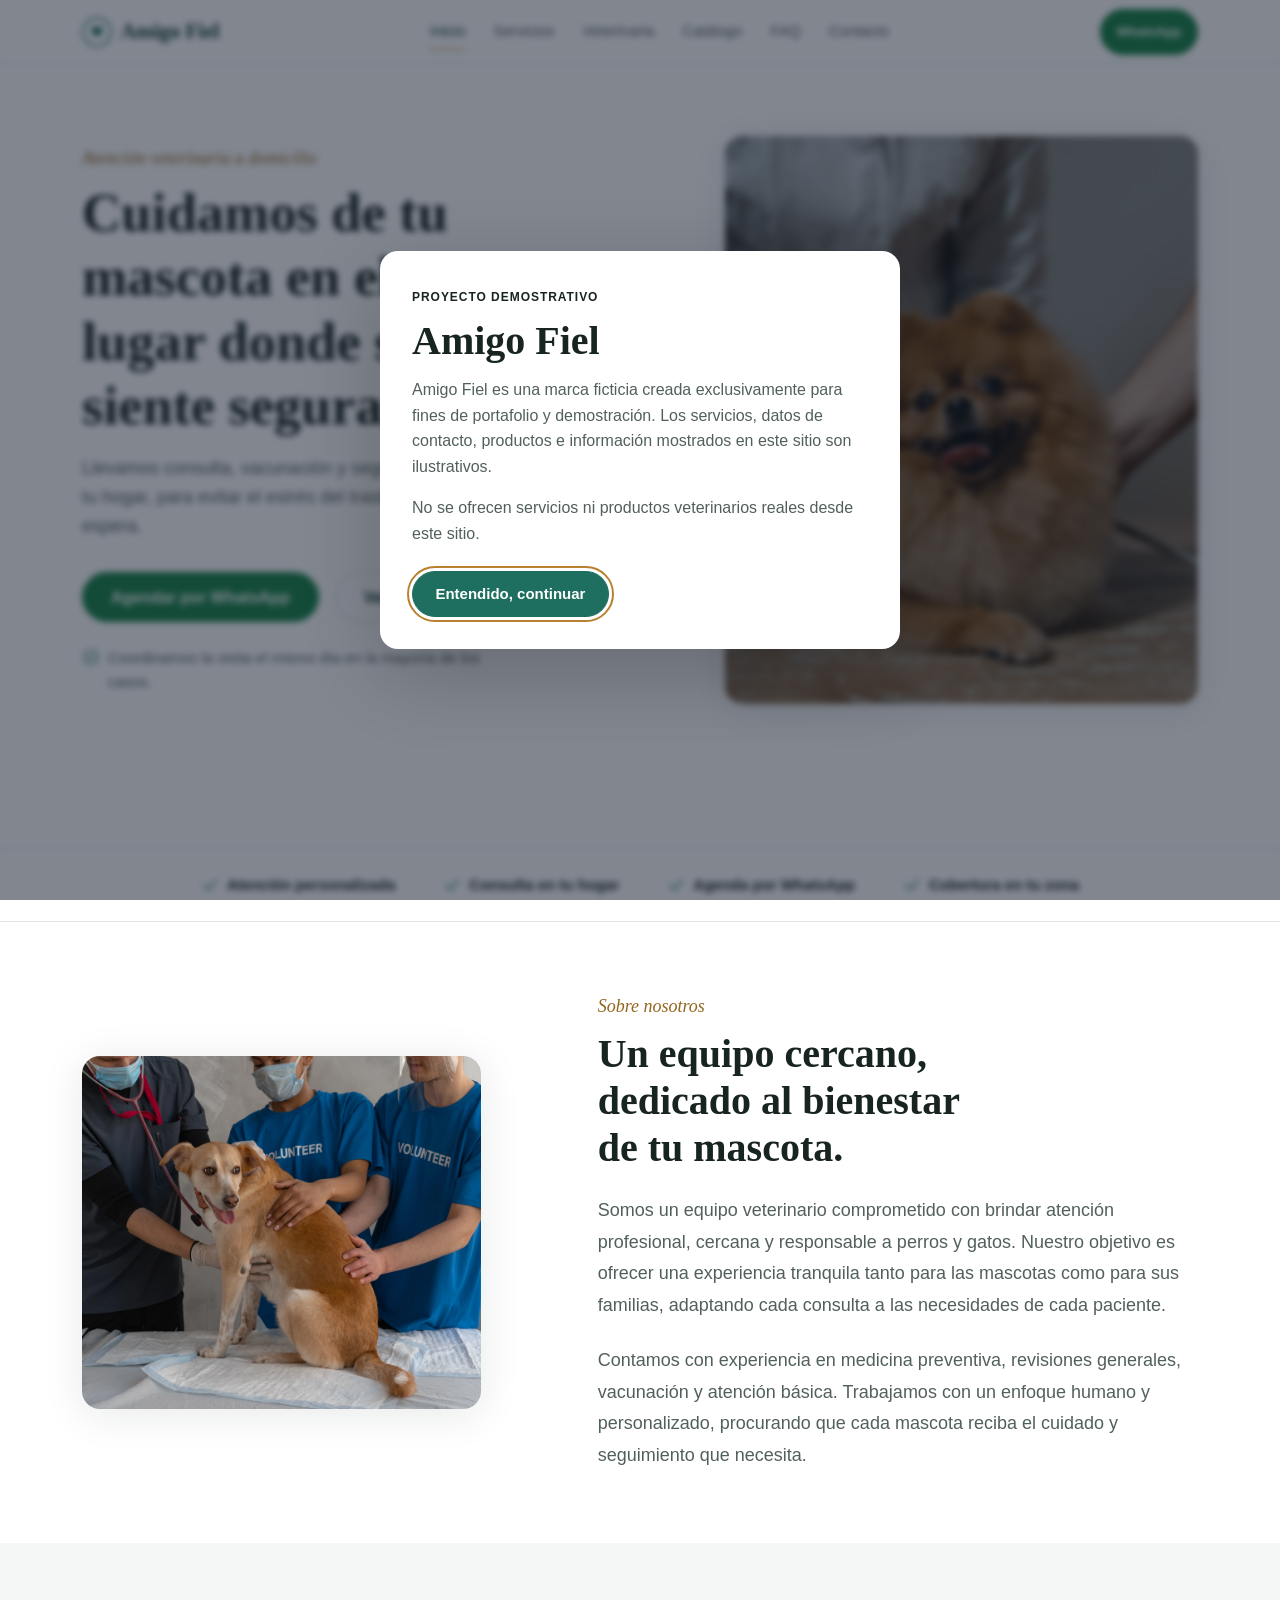
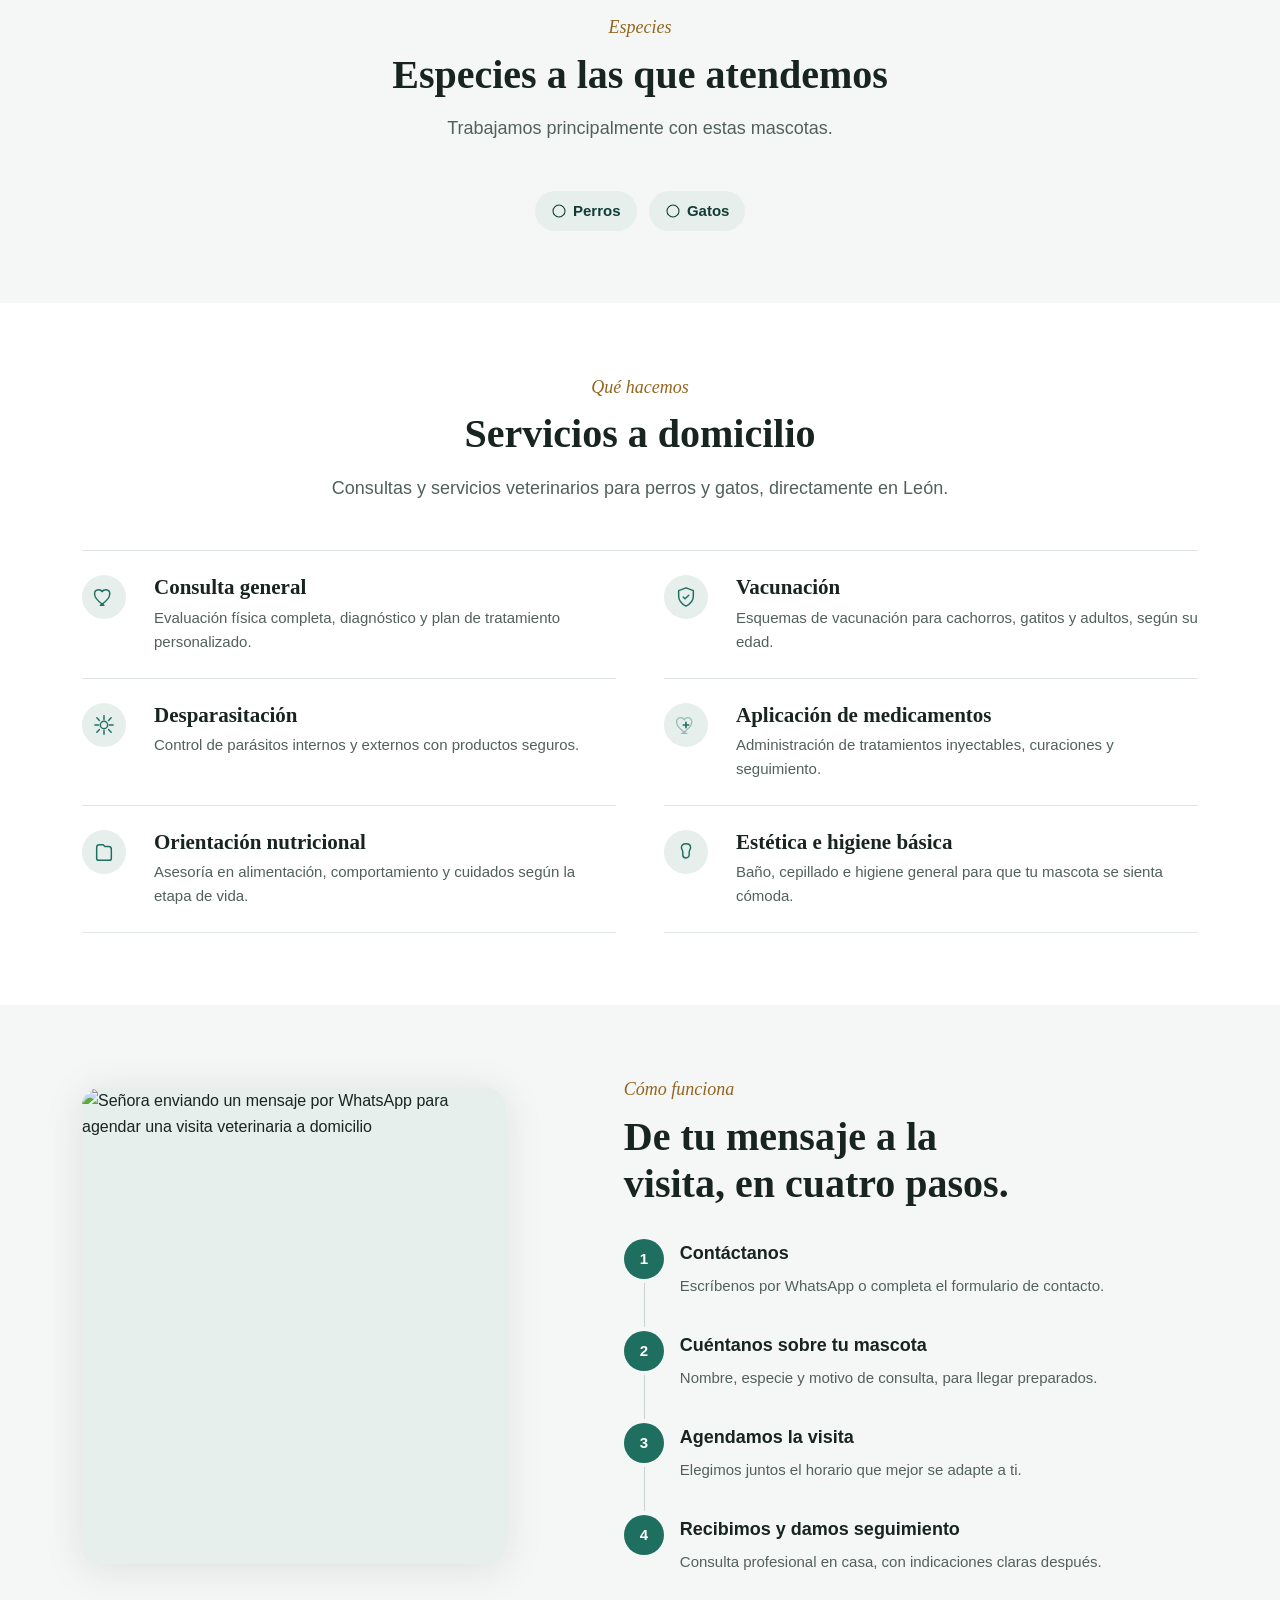
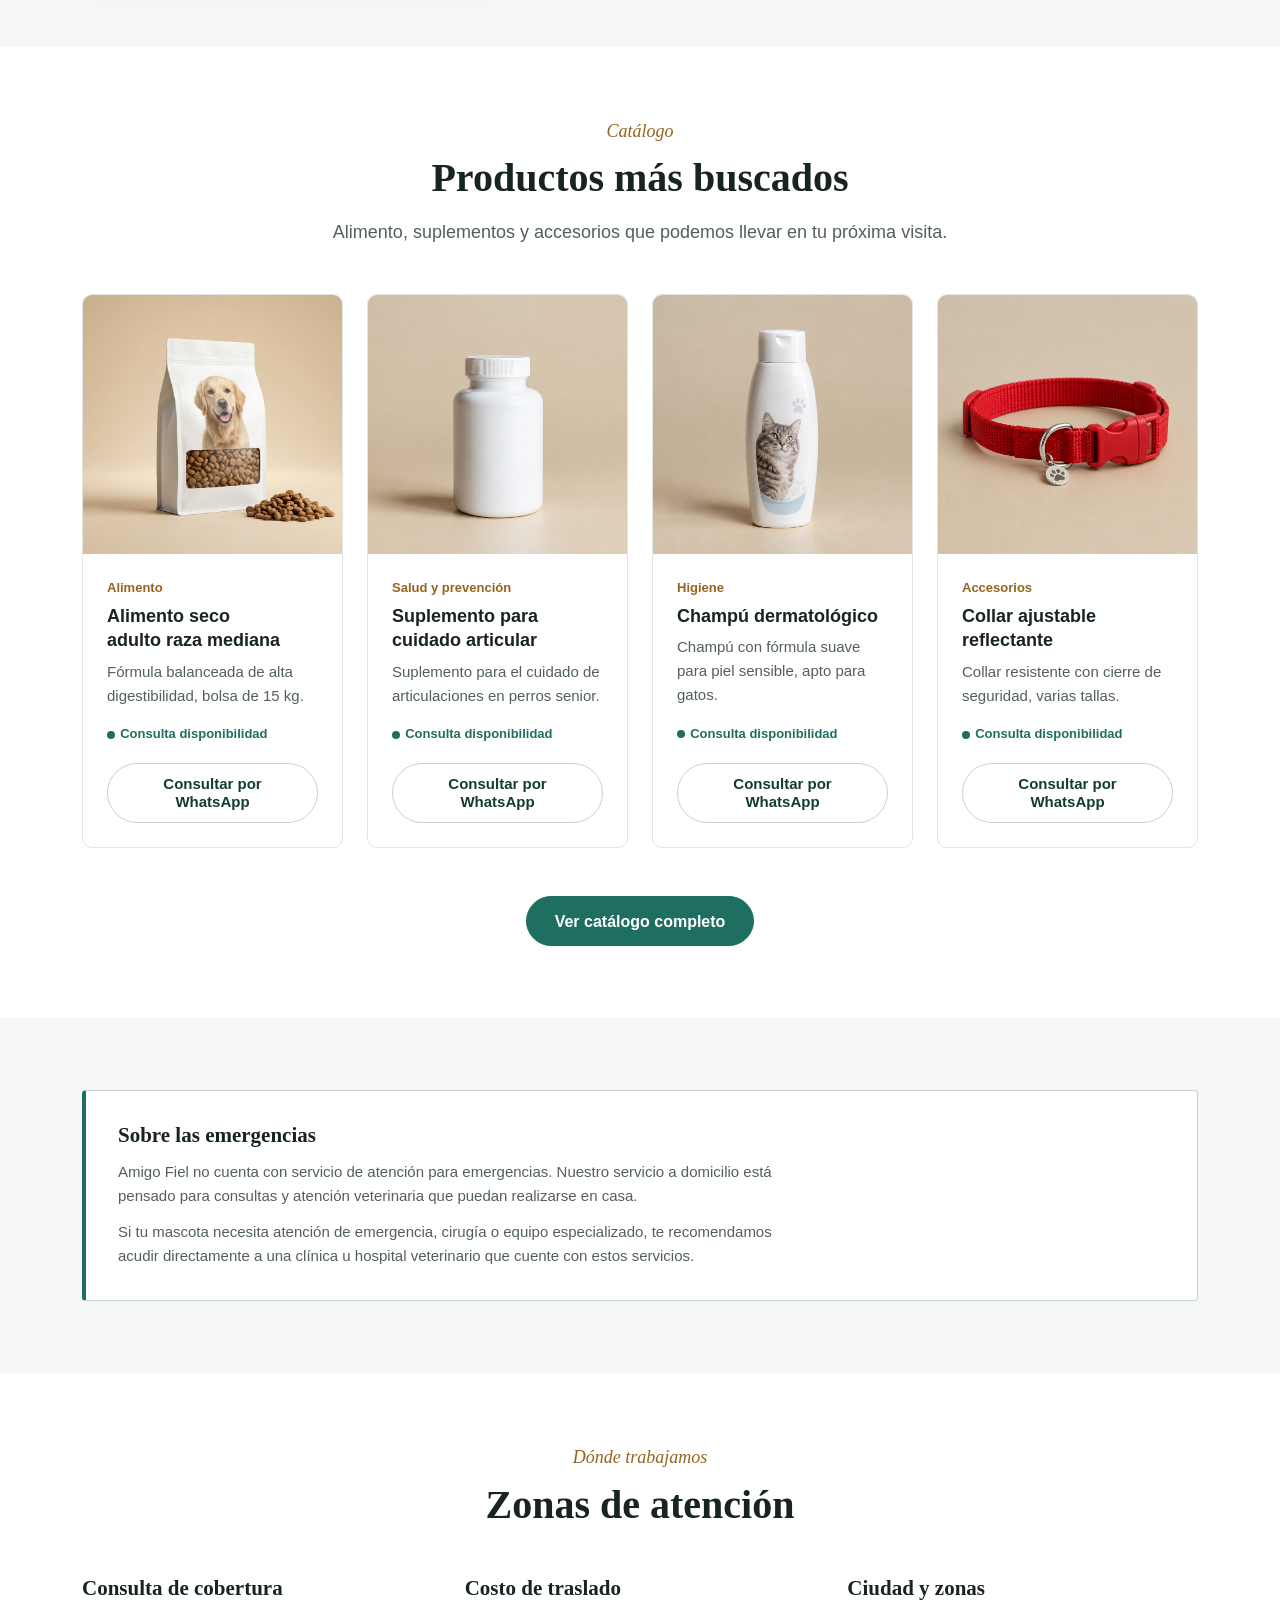
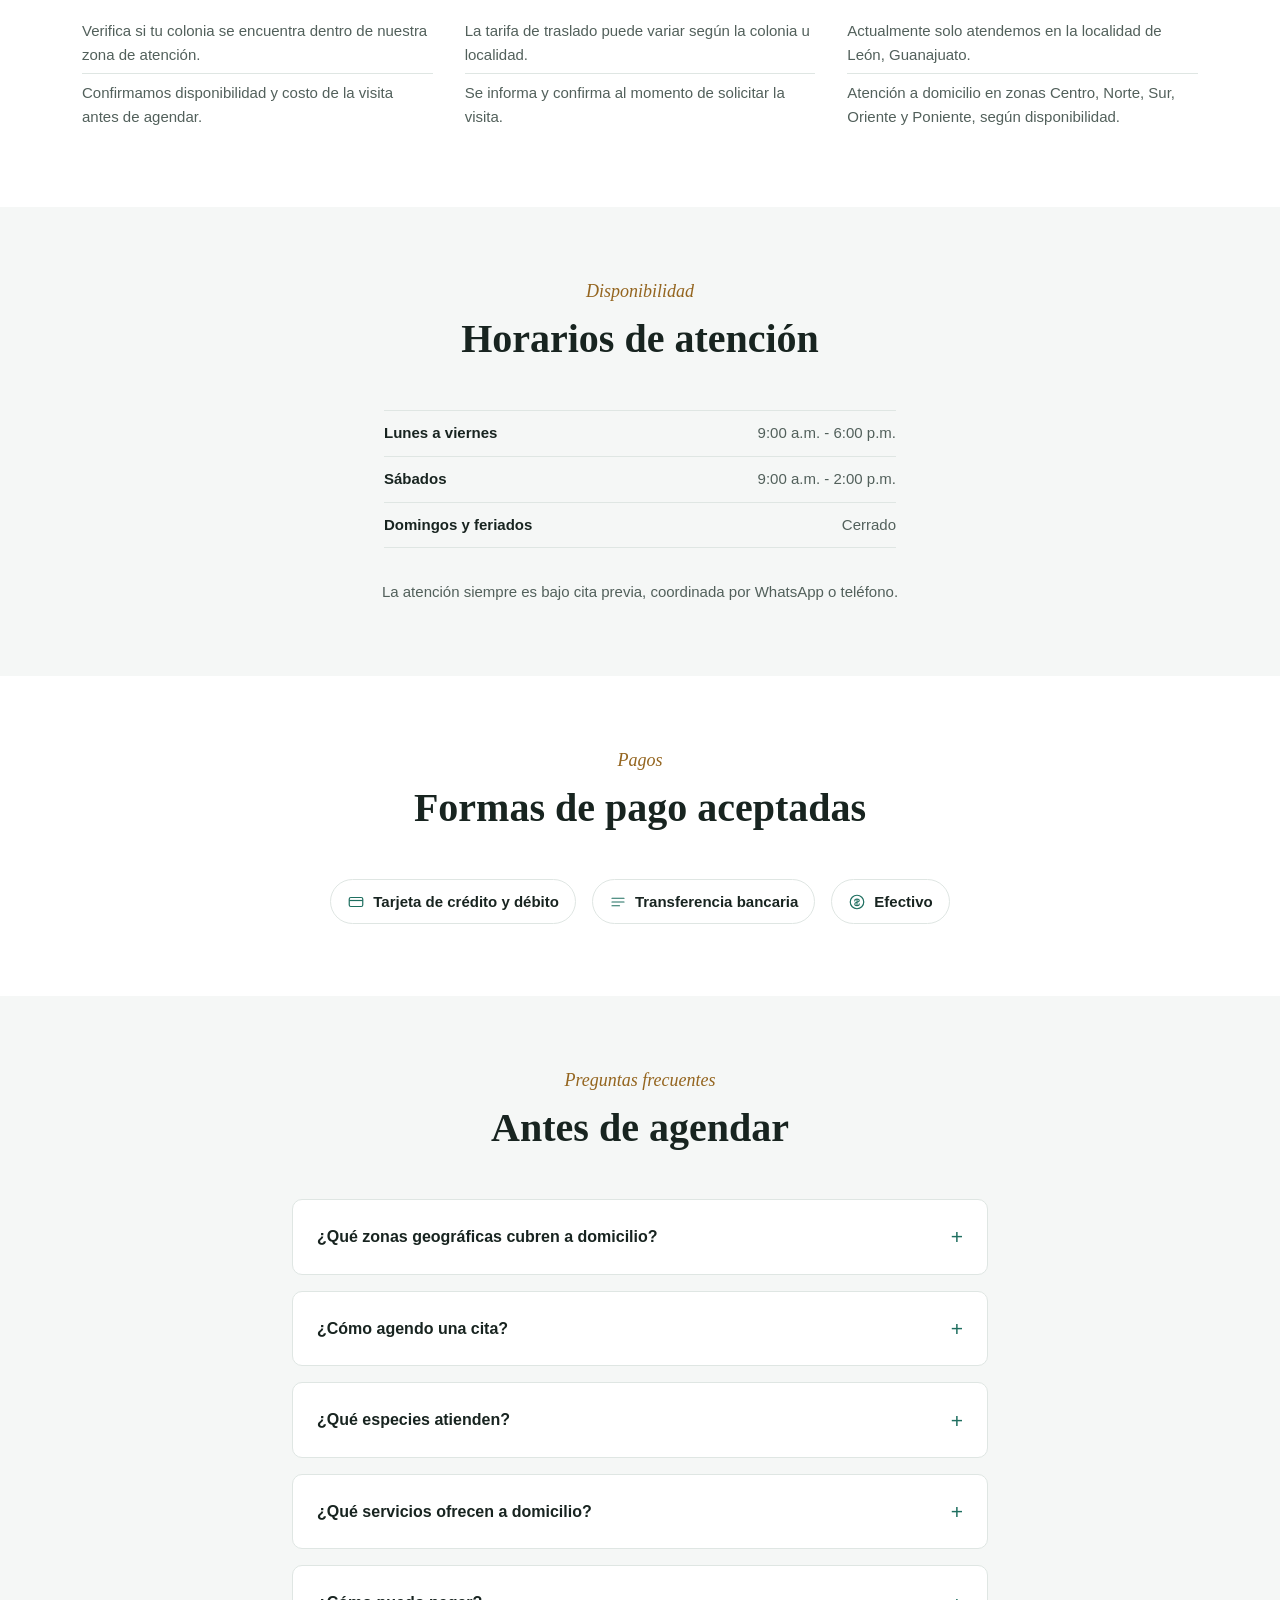
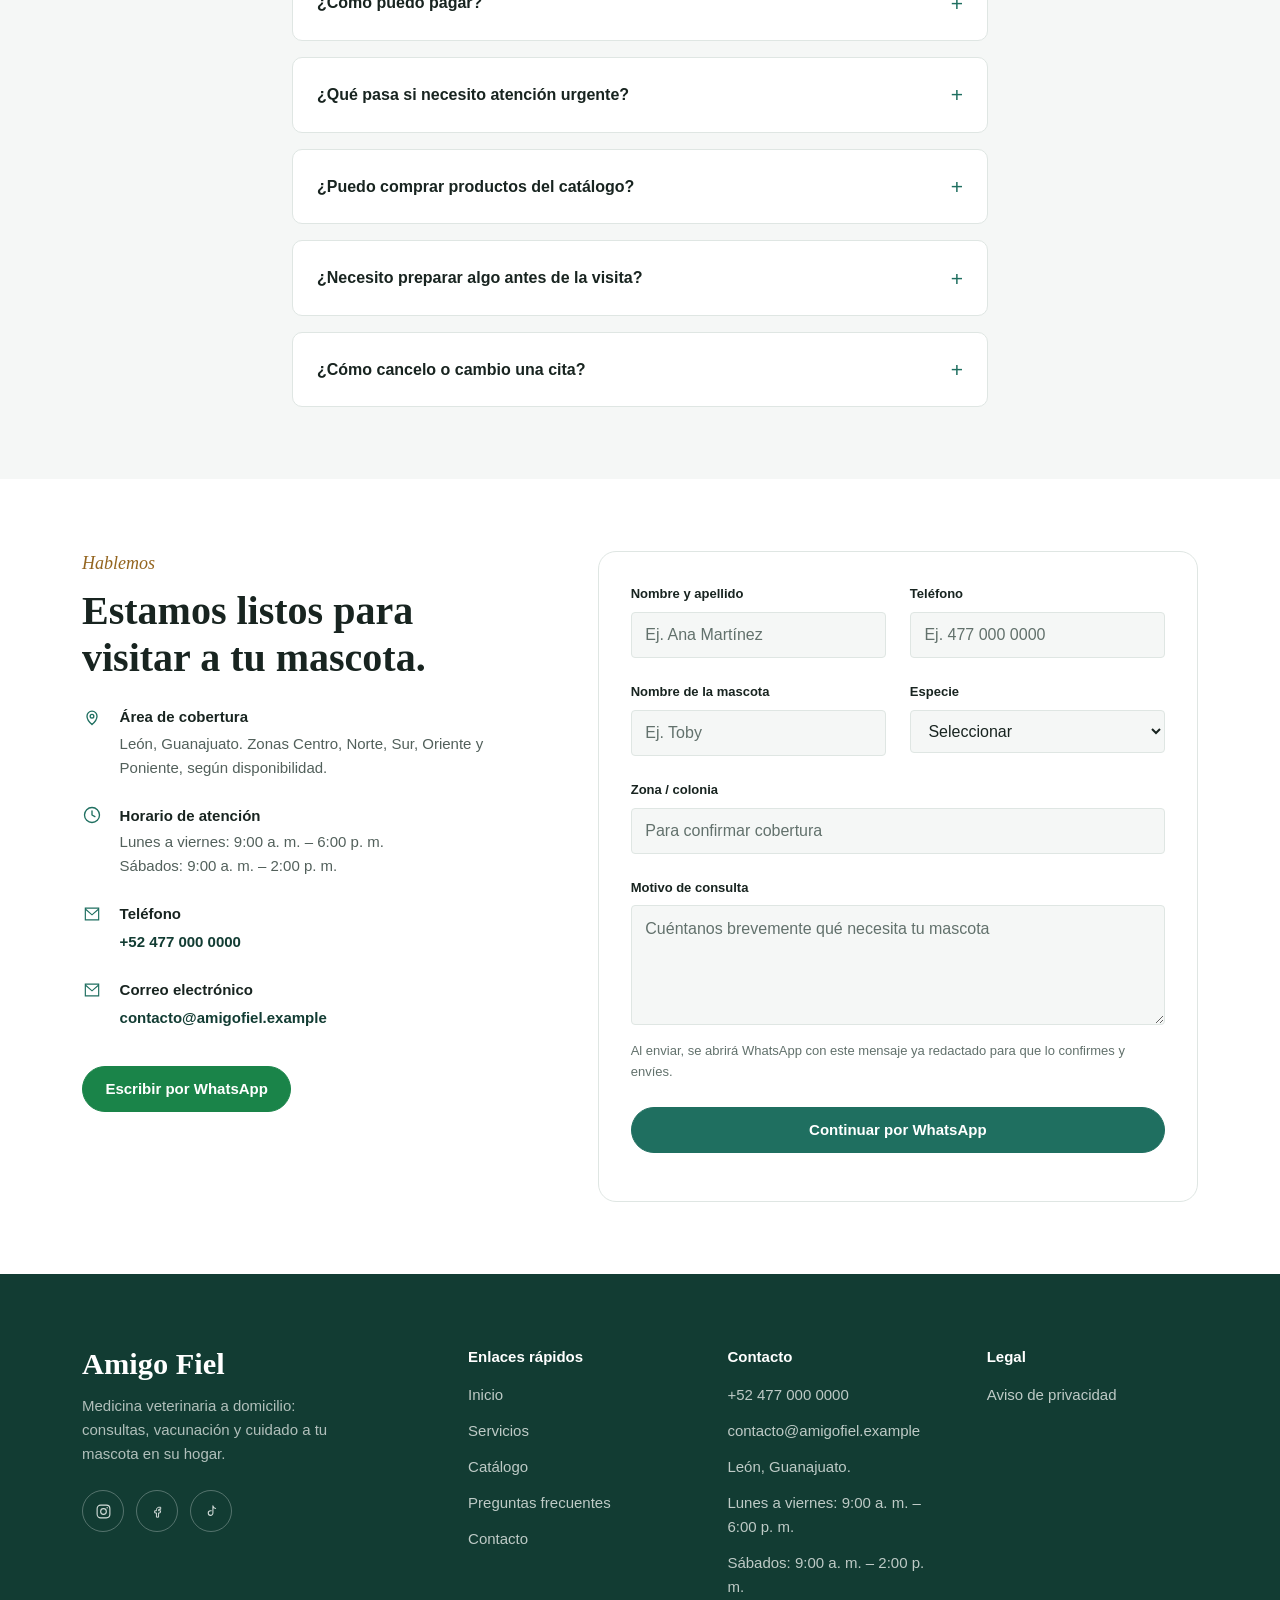
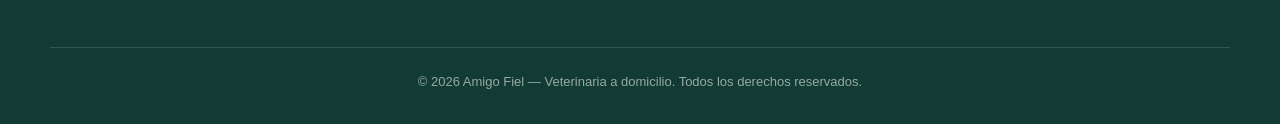
==== index.html @ 84fd010c "Add files via upload" ====
<!doctype html>
<html lang="es-MX">
  <head>
    <meta charset="UTF-8" />
    <meta name="viewport" content="width=device-width, initial-scale=1.0" />
    <title>Amigo Fiel | Veterinaria a domicilio</title>
    <meta
      name="description"
      content="Atención veterinaria profesional a domicilio: consultas, vacunación, desparasitación y productos para tu mascota, sin salir de casa. Agenda por WhatsApp."
    />

    <meta property="og:type" content="website" />
    <meta property="og:site_name" content="Amigo Fiel" />
    <meta property="og:title" content="Amigo Fiel | Veterinaria a domicilio" />
    <meta
      property="og:description"
      content="Atención veterinaria profesional a domicilio: consultas, vacunación, desparasitación y productos para tu mascota."
    />
    <meta property="og:locale" content="es_MX" />

    <link rel="icon" href="Logo.svg" type="image/svg+xml" />
    <link rel="stylesheet" href="styles.css" />
  </head>

  <body>
    <dialog
      class="demo-notice"
      id="demo-notice"
      aria-labelledby="demo-notice-title"
    >
      <div class="demo-notice-content">
        <span class="demo-notice-label">Proyecto demostrativo</span>

        <h2 id="demo-notice-title">Amigo Fiel</h2>

        <p>
          Amigo Fiel es una marca ficticia creada exclusivamente para fines de
          portafolio y demostración. Los servicios, datos de contacto, productos
          e información mostrados en este sitio son ilustrativos.
        </p>

        <p>
          No se ofrecen servicios ni productos veterinarios reales desde este
          sitio.
        </p>

        <button type="button" class="btn btn-primary" id="demo-notice-close">
          Entendido, continuar
        </button>
      </div>
    </dialog>

    <a class="skip-link" href="#main">Saltar al contenido</a>

    <header class="navbar" data-component="site-header">
      <div class="container nav-container">
        <a href="index.html" class="brand" aria-label="Amigo Fiel — Inicio">
          <svg
            class="brand-mark"
            viewBox="0 0 32 32"
            fill="none"
            aria-hidden="true"
          >
            <circle
              cx="16"
              cy="16"
              r="15"
              stroke="currentColor"
              stroke-width="1.6"
            />
            <path
              d="M16 21c-3.2-1.6-5.8-4.1-5.8-7.3 0-1.9 1.4-3.3 3.1-3.3.9 0 1.8.4 2.7 1.3.9-.9 1.8-1.3 2.7-1.3 1.7 0 3.1 1.4 3.1 3.3 0 3.2-2.6 5.7-5.8 7.3Z"
              fill="currentColor"
            />
          </svg>
          <span>Amigo Fiel</span>
        </a>

        <nav class="nav-links" aria-label="Navegación principal">
          <a href="index.html" aria-current="page">Inicio</a>
          <a href="#servicios">Servicios</a>
          <a href="#veterinaria">Veterinaria</a>
          <a href="productos.html">Catálogo</a>
          <a href="#faq">FAQ</a>
          <a href="#contacto">Contacto</a>
        </nav>

        <div class="nav-actions">
          <a
            href="https://wa.me/524770000000"
            class="btn btn-whatsapp"
            target="_blank"
            rel="noopener noreferrer"
            data-whatsapp
            data-wa-text="Hola, quisiera más información sobre la atención veterinaria a domicilio."
          >
            WhatsApp
          </a>

          <details class="mobile-menu">
            <summary
              class="mobile-menu-toggle"
              aria-label="Abrir menú de navegación"
              aria-controls="mobile-navigation"
            >
              <svg
                class="icon-open"
                viewBox="0 0 24 24"
                fill="none"
                aria-hidden="true"
              >
                <path
                  d="M4 6h16M4 12h16M4 18h16"
                  stroke="currentColor"
                  stroke-width="1.8"
                  stroke-linecap="round"
                />
              </svg>
              <svg
                class="icon-close"
                viewBox="0 0 24 24"
                fill="none"
                aria-hidden="true"
              >
                <path
                  d="M6 6l12 12M18 6L6 18"
                  stroke="currentColor"
                  stroke-width="1.8"
                  stroke-linecap="round"
                />
              </svg>
            </summary>

            <nav
              class="mobile-menu-panel"
              id="mobile-navigation"
              aria-label="Navegación móvil"
            >
              <a href="index.html" aria-current="page">Inicio</a>
              <a href="#servicios">Servicios</a>
              <a href="#veterinaria">Veterinaria</a>
              <a href="productos.html">Catálogo</a>
              <a href="#faq">FAQ</a>
              <a href="#contacto">Contacto</a>
              <a href="tel:+524770000000">Llamar</a>
            </nav>
          </details>
        </div>
      </div>
    </header>

    <main id="main">
      <section
        id="inicio"
        class="hero hero-section"
        data-section="hero"
        aria-labelledby="hero-title"
      >
        <div class="container hero-container">
          <div class="hero-copy">
            <span class="eyebrow">Atención veterinaria a domicilio</span>
            <h1 id="hero-title">
              Cuidamos de tu mascota en el lugar donde se siente segura.
            </h1>
            <p class="lede">
              Llevamos consulta, vacunación y seguimiento profesional a tu
              hogar, para evitar el estrés del traslado y la sala de espera.
            </p>

            <div class="hero-actions">
              <a
                href="https://wa.me/524770000000?text=Hola%2C%20quisiera%20agendar%20una%20visita%20veterinaria%20a%20domicilio."
                class="btn btn-whatsapp large"
                target="_blank"
                rel="noopener noreferrer"
                data-whatsapp
                data-wa-text="Hola, quisiera agendar una visita veterinaria a domicilio."
              >
                Agendar por WhatsApp
              </a>
              <a href="#servicios" class="btn btn-outline large">
                Ver servicios
              </a>
            </div>

            <p class="hero-trust">
              <svg viewBox="0 0 24 24" fill="none" aria-hidden="true">
                <path
                  d="M9 12.5l2 2 4-4.5"
                  stroke="currentColor"
                  stroke-width="1.8"
                  stroke-linecap="round"
                  stroke-linejoin="round"
                />
                <circle
                  cx="12"
                  cy="12"
                  r="9"
                  stroke="currentColor"
                  stroke-width="1.6"
                />
              </svg>
              Coordinamos la visita el mismo día en la mayoría de los casos.
            </p>
          </div>

          <img
            class="hero-visual"
            src="PerritoFeliz.webp"
            alt="Veterinario atendiendo a un perro en casa"
            width="1600"
            height="1920"
            loading="eager"
          />
        </div>
      </section>

      <aside
        class="trust-bar"
        data-component="trust-bar"
        aria-label="Puntos clave del servicio"
      >
        <ul class="container trust-list">
          <li>
            <svg viewBox="0 0 24 24" fill="none" aria-hidden="true">
              <path
                d="M4 12l6 6L20 6"
                stroke="currentColor"
                stroke-width="1.8"
                stroke-linecap="round"
                stroke-linejoin="round"
              />
            </svg>
            Atención personalizada
          </li>
          <li>
            <svg viewBox="0 0 24 24" fill="none" aria-hidden="true">
              <path
                d="M4 12l6 6L20 6"
                stroke="currentColor"
                stroke-width="1.8"
                stroke-linecap="round"
                stroke-linejoin="round"
              />
            </svg>
            Consulta en tu hogar
          </li>
          <li>
            <svg viewBox="0 0 24 24" fill="none" aria-hidden="true">
              <path
                d="M4 12l6 6L20 6"
                stroke="currentColor"
                stroke-width="1.8"
                stroke-linecap="round"
                stroke-linejoin="round"
              />
            </svg>
            Agenda por WhatsApp
          </li>
          <li>
            <svg viewBox="0 0 24 24" fill="none" aria-hidden="true">
              <path
                d="M4 12l6 6L20 6"
                stroke="currentColor"
                stroke-width="1.8"
                stroke-linecap="round"
                stroke-linejoin="round"
              />
            </svg>
            Cobertura en tu zona
          </li>
        </ul>
      </aside>

      <section
        id="veterinaria"
        class="section section--about"
        data-section="about"
        aria-labelledby="about-title"
      >
        <div class="container about-grid">
          <img
            class="about-visual"
            src="EquipoVeterinario.webp"
            alt="Equipo de veterinarios atendiendo a un perro en casa"
            width="1920"
            height="1700"
          />

          <div class="about-body">
            <span class="eyebrow">Sobre nosotros</span>
            <h2 id="about-title">
              Un equipo cercano, dedicado al bienestar de tu mascota.
            </h2>

            <p>
              Somos un equipo veterinario comprometido con brindar atención
              profesional, cercana y responsable a perros y gatos. Nuestro
              objetivo es ofrecer una experiencia tranquila tanto para las
              mascotas como para sus familias, adaptando cada consulta a las
              necesidades de cada paciente.
            </p>
            <p>
              Contamos con experiencia en medicina preventiva, revisiones
              generales, vacunación y atención básica. Trabajamos con un enfoque
              humano y personalizado, procurando que cada mascota reciba el
              cuidado y seguimiento que necesita.
            </p>
          </div>
        </div>
      </section>

      <section
        id="especies"
        class="section section--alt section--species"
        data-section="species"
        aria-labelledby="species-title"
      >
        <div class="container">
          <div class="section-head section-head--center">
            <span class="eyebrow">Especies</span>
            <h2 id="species-title">Especies a las que atendemos</h2>
            <p>Trabajamos principalmente con estas mascotas.</p>
          </div>
          <ul class="species-list">
            <li class="species-chip">
              <svg viewBox="0 0 24 24" fill="none" aria-hidden="true">
                <circle
                  cx="12"
                  cy="12"
                  r="9"
                  stroke="currentColor"
                  stroke-width="1.6"
                />
              </svg>
              Perros
            </li>
            <li class="species-chip">
              <svg viewBox="0 0 24 24" fill="none" aria-hidden="true">
                <circle
                  cx="12"
                  cy="12"
                  r="9"
                  stroke="currentColor"
                  stroke-width="1.6"
                />
              </svg>
              Gatos
            </li>
          </ul>
        </div>
      </section>

      <section
        id="servicios"
        class="section section--services"
        data-section="services"
        aria-labelledby="services-title"
      >
        <div class="container">
          <div class="section-head">
            <span class="eyebrow">Qué hacemos</span>
            <h2 id="services-title">Servicios a domicilio</h2>
            <p>
              Consultas y servicios veterinarios para perros y gatos,
              directamente en León.
            </p>
          </div>

          <div class="services-list">
            <article class="service-row">
              <span class="service-icon" aria-hidden="true">
                <svg viewBox="0 0 24 24" fill="none">
                  <path
                    d="M12 21s-7-4.5-9.5-9C.5 8 2 4 6 4c2 0 3.5 1.2 4 2.2.5-1 2-2.2 4-2.2 4 0 5.5 4 3.5 8-2.5 4.5-9.5 9-9.5 9Z"
                    stroke="currentColor"
                    stroke-width="1.6"
                    stroke-linejoin="round"
                  />
                </svg>
              </span>
              <div class="service-content">
                <h3>Consulta general</h3>
                <p>
                  Evaluación física completa, diagnóstico y plan de tratamiento
                  personalizado.
                </p>
              </div>
            </article>

            <article class="service-row">
              <span class="service-icon" aria-hidden="true">
                <svg viewBox="0 0 24 24" fill="none">
                  <path
                    d="M12 2 4 5v6c0 5 3.4 8.7 8 11 4.6-2.3 8-6 8-11V5l-8-3Z"
                    stroke="currentColor"
                    stroke-width="1.6"
                    stroke-linejoin="round"
                  />
                  <path
                    d="m9 12 2 2 4-4"
                    stroke="currentColor"
                    stroke-width="1.6"
                    stroke-linecap="round"
                    stroke-linejoin="round"
                  />
                </svg>
              </span>
              <div class="service-content">
                <h3>Vacunación</h3>
                <p>
                  Esquemas de vacunación para cachorros, gatitos y adultos,
                  según su edad.
                </p>
              </div>
            </article>

            <article class="service-row">
              <span class="service-icon" aria-hidden="true">
                <svg viewBox="0 0 24 24" fill="none">
                  <circle
                    cx="12"
                    cy="12"
                    r="4"
                    stroke="currentColor"
                    stroke-width="1.6"
                  />
                  <path
                    d="M12 2v4M12 18v4M4.2 4.2l2.8 2.8M17 17l2.8 2.8M2 12h4M18 12h4M4.2 19.8 7 17M17 7l2.8-2.8"
                    stroke="currentColor"
                    stroke-width="1.6"
                    stroke-linecap="round"
                  />
                </svg>
              </span>
              <div class="service-content">
                <h3>Desparasitación</h3>
                <p>
                  Control de parásitos internos y externos con productos
                  seguros.
                </p>
              </div>
            </article>

            <article class="service-row">
              <span class="service-icon" aria-hidden="true">
                <svg viewBox="0 0 24 24" fill="none">
                  <path
                    d="M12 21s-7-4.5-9.5-9C.5 8 2 4 6 4c2 0 3.5 1.2 4 2.2.5-1 2-2.2 4-2.2 4 0 5.5 4 3.5 8-2.5 4.5-9.5 9-9.5 9Z"
                    stroke="currentColor"
                    stroke-width="1.4"
                    opacity="0.4"
                  />
                  <path
                    d="M9 12h6M12 9v6"
                    stroke="currentColor"
                    stroke-width="1.8"
                    stroke-linecap="round"
                  />
                </svg>
              </span>
              <div class="service-content">
                <h3>Aplicación de medicamentos</h3>
                <p>
                  Administración de tratamientos inyectables, curaciones y
                  seguimiento.
                </p>
              </div>
            </article>

            <article class="service-row">
              <span class="service-icon" aria-hidden="true">
                <svg viewBox="0 0 24 24" fill="none">
                  <path
                    d="M4 19V7a3 3 0 0 1 3-3h4l2 2h4a3 3 0 0 1 3 3v10a2 2 0 0 1-2 2H6a2 2 0 0 1-2-2Z"
                    stroke="currentColor"
                    stroke-width="1.6"
                    stroke-linejoin="round"
                  />
                </svg>
              </span>
              <div class="service-content">
                <h3>Orientación nutricional</h3>
                <p>
                  Asesoría en alimentación, comportamiento y cuidados según la
                  etapa de vida.
                </p>
              </div>
            </article>

            <article class="service-row">
              <span class="service-icon" aria-hidden="true">
                <svg viewBox="0 0 24 24" fill="none">
                  <path
                    d="M7 7c0-2 1.5-4 5-4s5 2 5 4-1.5 3-1.5 5v3a3.5 3.5 0 0 1-7 0v-3C8.5 10 7 9 7 7Z"
                    stroke="currentColor"
                    stroke-width="1.6"
                    stroke-linejoin="round"
                  />
                </svg>
              </span>
              <div class="service-content">
                <h3>Estética e higiene básica</h3>
                <p>
                  Baño, cepillado e higiene general para que tu mascota se
                  sienta cómoda.
                </p>
              </div>
            </article>
          </div>
        </div>
      </section>

      <section
        id="proceso"
        class="section section--alt section--process"
        data-section="process"
        aria-labelledby="process-title"
      >
        <div class="container process-grid">
          <img
            class="process-visual"
            src="PersonaEnCelular.WebP"
            alt="Señora enviando un mensaje por WhatsApp para agendar una visita veterinaria a domicilio"
            width="1600"
            height="1800"
            loading="lazy"
          />

          <div class="process-content">
            <span class="eyebrow">Cómo funciona</span>
            <h2 id="process-title">
              De tu mensaje a la visita, en cuatro pasos.
            </h2>
            <ol class="process-steps">
              <li>
                <strong>Contáctanos</strong>
                <span>
                  Escríbenos por WhatsApp o completa el formulario de contacto.
                </span>
              </li>
              <li>
                <strong>Cuéntanos sobre tu mascota</strong>
                <span>
                  Nombre, especie y motivo de consulta, para llegar preparados.
                </span>
              </li>
              <li>
                <strong>Agendamos la visita</strong>
                <span>
                  Elegimos juntos el horario que mejor se adapte a ti.
                </span>
              </li>
              <li>
                <strong>Recibimos y damos seguimiento</strong>
                <span>
                  Consulta profesional en casa, con indicaciones claras después.
                </span>
              </li>
            </ol>
          </div>
        </div>
      </section>

      <section
        id="productos"
        class="section section--products"
        data-section="products"
        aria-labelledby="products-title"
      >
        <div class="container">
          <div class="section-head">
            <span class="eyebrow">Catálogo</span>
            <h2 id="products-title">Productos más buscados</h2>
            <p>
              Alimento, suplementos y accesorios que podemos llevar en tu
              próxima visita.
            </p>
          </div>

          <div class="products-grid">
            <article class="product-card">
              <div class="product-media">
                <img
                  src="Bolsa de croquetas para perros.jfif"
                  alt="Alimento seco para perro adulto"
                  width="600"
                  height="400"
                  loading="lazy"
                />
              </div>
              <div class="product-body">
                <span class="product-category">Alimento</span>
                <h3>Alimento seco adulto raza mediana</h3>
                <p class="product-desc">
                  Fórmula balanceada de alta digestibilidad, bolsa de 15 kg.
                </p>
                <div class="product-meta">
                  <span class="availability in-stock"
                    >Consulta disponibilidad</span
                  >
                </div>
                <a
                  href="https://wa.me/524770000000"
                  class="btn btn-outline btn-block"
                  target="_blank"
                  rel="noopener noreferrer"
                  data-whatsapp
                  data-wa-text="Hola, me interesa el producto Alimento seco adulto raza mediana. ¿Me pueden confirmar disponibilidad y precio?"
                >
                  Consultar por WhatsApp
                </a>
              </div>
            </article>

            <article class="product-card">
              <div class="product-media">
                <img
                  src="Frasco blanco minimalista sobre fondo beige.png"
                  alt="Suplemento para cuidado articular"
                  width="1536"
                  height="1024"
                  loading="lazy"
                />
              </div>
              <div class="product-body">
                <span class="product-category">Salud y prevención</span>
                <h3>Suplemento para cuidado articular</h3>
                <p class="product-desc">
                  Suplemento para el cuidado de articulaciones en perros senior.
                </p>
                <div class="product-meta">
                  <span class="availability in-stock"
                    >Consulta disponibilidad</span
                  >
                </div>
                <a
                  href="https://wa.me/524770000000"
                  class="btn btn-outline btn-block"
                  target="_blank"
                  rel="noopener noreferrer"
                  data-whatsapp
                  data-wa-text="Hola, me interesa el producto Suplemento para cuidado articular. ¿Me pueden confirmar disponibilidad y precio?"
                >
                  Consultar por WhatsApp
                </a>
              </div>
            </article>

            <article class="product-card">
              <div class="product-media">
                <img
                  src="Shampoo.png"
                  alt="Champú dermatológico para gatos"
                  width="1536"
                  height="1024"
                  loading="lazy"
                />
              </div>
              <div class="product-body">
                <span class="product-category">Higiene</span>
                <h3>Champú dermatológico</h3>
                <p class="product-desc">
                  Champú con fórmula suave para piel sensible, apto para gatos.
                </p>
                <div class="product-meta">
                  <span class="availability in-stock"
                    >Consulta disponibilidad</span
                  >
                </div>
                <a
                  href="https://wa.me/524770000000"
                  class="btn btn-outline btn-block"
                  target="_blank"
                  rel="noopener noreferrer"
                  data-whatsapp
                  data-wa-text="Hola, me interesa el producto Champú dermatológico. ¿Me pueden confirmar disponibilidad y precio?"
                >
                  Consultar por WhatsApp
                </a>
              </div>
            </article>

            <article class="product-card">
              <div class="product-media">
                <img
                  src="Collar rojo minimalista con placa de huella.png"
                  alt="Collar ajustable reflectante"
                  width="600"
                  height="400"
                  loading="lazy"
                />
              </div>
              <div class="product-body">
                <span class="product-category">Accesorios</span>
                <h3>Collar ajustable reflectante</h3>
                <p class="product-desc">
                  Collar resistente con cierre de seguridad, varias tallas.
                </p>
                <div class="product-meta">
                  <span class="availability in-stock"
                    >Consulta disponibilidad</span
                  >
                </div>
                <a
                  href="https://wa.me/524770000000"
                  class="btn btn-outline btn-block"
                  target="_blank"
                  rel="noopener noreferrer"
                  data-whatsapp
                  data-wa-text="Hola, me interesa el producto Collar ajustable reflectante. ¿Me pueden confirmar disponibilidad y precio?"
                >
                  Consultar por WhatsApp
                </a>
              </div>
            </article>
          </div>

          <div class="section-cta">
            <a href="productos.html" class="btn btn-primary large">
              Ver catálogo completo
            </a>
          </div>
        </div>
      </section>

      <section
        id="emergencias"
        class="section section--emergency section--alt"
        data-section="emergency"
        aria-labelledby="emergency-title"
      >
        <div class="container">
          <div class="notice">
            <h2 id="emergency-title">Sobre las emergencias</h2>
            <p>
              Amigo Fiel no cuenta con servicio de atención para emergencias.
              Nuestro servicio a domicilio está pensado para consultas y
              atención veterinaria que puedan realizarse en casa.
            </p>
            <p>
              Si tu mascota necesita atención de emergencia, cirugía o equipo
              especializado, te recomendamos acudir directamente a una clínica u
              hospital veterinario que cuente con estos servicios.
            </p>
          </div>
        </div>
      </section>

      <section
        id="cobertura"
        class="section section--coverage"
        data-section="coverage"
        aria-labelledby="coverage-title"
      >
        <div class="container">
          <div class="section-head">
            <span class="eyebrow">Dónde trabajamos</span>
            <h2 id="coverage-title">Zonas de atención</h2>
          </div>

          <div class="coverage-grid">
            <div class="coverage-block">
              <h3>Consulta de cobertura</h3>
              <ul class="coverage-list">
                <li>
                  Verifica si tu colonia se encuentra dentro de nuestra zona de
                  atención.
                </li>
                <li>
                  Confirmamos disponibilidad y costo de la visita antes de
                  agendar.
                </li>
              </ul>
            </div>

            <div class="coverage-block">
              <h3>Costo de traslado</h3>
              <ul class="coverage-list">
                <li>
                  La tarifa de traslado puede variar según la colonia u
                  localidad.
                </li>
                <li>
                  Se informa y confirma al momento de solicitar la visita.
                </li>
              </ul>
            </div>

            <div class="coverage-block">
              <h3>Ciudad y zonas</h3>
              <ul class="coverage-list">
                <li>
                  Actualmente solo atendemos en la localidad de León,
                  Guanajuato.
                </li>
                <li>
                  Atención a domicilio en zonas Centro, Norte, Sur, Oriente y
                  Poniente, según disponibilidad.
                </li>
              </ul>
            </div>
          </div>
        </div>
      </section>

      <section
        id="horarios"
        class="section section--hours section--alt"
        data-section="hours"
        aria-labelledby="hours-title"
      >
        <div class="container">
          <div class="section-head">
            <span class="eyebrow">Disponibilidad</span>
            <h2 id="hours-title">Horarios de atención</h2>
          </div>

          <dl class="hours-table">
            <div class="hours-row">
              <dt>Lunes a viernes</dt>
              <dd>9:00 a.m. - 6:00 p.m.</dd>
            </div>
            <div class="hours-row">
              <dt>Sábados</dt>
              <dd>9:00 a.m. - 2:00 p.m.</dd>
            </div>
            <div class="hours-row">
              <dt>Domingos y feriados</dt>
              <dd>Cerrado</dd>
            </div>
          </dl>

          <p class="hours-note">
            La atención siempre es bajo cita previa, coordinada por WhatsApp o
            teléfono.
          </p>
        </div>
      </section>

      <section
        id="pagos"
        class="section section--payments"
        data-section="payments"
        aria-labelledby="payments-title"
      >
        <div class="container">
          <div class="section-head">
            <span class="eyebrow">Pagos</span>
            <h2 id="payments-title">Formas de pago aceptadas</h2>
          </div>

          <ul class="payment-list">
            <li class="payment-item">
              <svg viewBox="0 0 24 24" fill="none" aria-hidden="true">
                <rect
                  x="3"
                  y="6"
                  width="18"
                  height="12"
                  rx="2"
                  stroke="currentColor"
                  stroke-width="1.6"
                />
                <path d="M3 10h18" stroke="currentColor" stroke-width="1.6" />
              </svg>
              Tarjeta de crédito y débito
            </li>
            <li class="payment-item">
              <svg viewBox="0 0 24 24" fill="none" aria-hidden="true">
                <path
                  d="M4 7h16M4 12h16M4 17h10"
                  stroke="currentColor"
                  stroke-width="1.6"
                  stroke-linecap="round"
                />
              </svg>
              Transferencia bancaria
            </li>
            <li class="payment-item">
              <svg viewBox="0 0 24 24" fill="none" aria-hidden="true">
                <circle
                  cx="12"
                  cy="12"
                  r="9"
                  stroke="currentColor"
                  stroke-width="1.6"
                />
                <path
                  d="M12 8v8M9 10.5c0-1.4 1.2-2.5 3-2.5s3 1 3 2.2c0 2.8-6 1.4-6 4.3 0 1.3 1.3 2.3 3 2.3s3-1 3-2.3"
                  stroke="currentColor"
                  stroke-width="1.4"
                  stroke-linecap="round"
                />
              </svg>
              Efectivo
            </li>
          </ul>
        </div>
      </section>

      <section
        id="faq"
        class="section section--alt section--faq"
        data-section="faq"
        aria-labelledby="faq-title"
      >
        <div class="container container--narrow">
          <div class="section-head">
            <span class="eyebrow">Preguntas frecuentes</span>
            <h2 id="faq-title">Antes de agendar</h2>
          </div>

          <div class="faq-list">
            <details class="faq-item">
              <summary>¿Qué zonas geográficas cubren a domicilio?</summary>
              <p>
                Actualmente prestamos servicio a domicilio en León Guanajuato,
                zonas Centro, Norte, Sur, Oriente y Poniente, según
                disponibilidad. Contáctanos con tu ubicación exacta para
                confirmar cobertura y costo de traslado.
              </p>
            </details>

            <details class="faq-item">
              <summary>¿Cómo agendo una cita?</summary>
              <p>
                Escríbenos por WhatsApp o completa el formulario de contacto con
                tu zona y el motivo de consulta; te confirmamos día y horario.
              </p>
            </details>

            <details class="faq-item">
              <summary>¿Qué especies atienden?</summary>
              <p>
                Atendemos principalmente perros, gatos y otros animales
                domestico.
              </p>
            </details>

            <details class="faq-item">
              <summary>¿Qué servicios ofrecen a domicilio?</summary>
              <p>
                Consulta general, vacunación, desparasitación, aplicación de
                medicamentos, orientación nutricional y estética básica. Puedes
                ver el detalle en la sección de servicios o contactarnos.
              </p>
            </details>

            <details class="faq-item">
              <summary>¿Cómo puedo pagar?</summary>
              <p>
                Aceptamos efectivo, transferencia bancaria y tarjeta de crédito
                y débito al finalizar la consulta en tu domicilio.
              </p>
            </details>

            <details class="faq-item">
              <summary>¿Qué pasa si necesito atención urgente?</summary>
              <p>
                El servicio a domicilio está enfocado en medicina preventiva y
                atención veterinaria que pueda realizarse en casa. Si tu mascota
                presenta una emergencia o necesita atención inmediata,
                recomendamos acudir a una clínica veterinaria de urgencias.
              </p>
            </details>

            <details class="faq-item">
              <summary>¿Puedo comprar productos del catálogo?</summary>
              <p>
                Sí. El sitio funciona como catálogo informativo: escríbenos por
                WhatsApp y coordinamos la entrega en tu próxima visita.
              </p>
            </details>

            <details class="faq-item">
              <summary>¿Necesito preparar algo antes de la visita?</summary>
              <p>
                Procura tener a tu mascota en un espacio tranquilo y seguro. Ten
                a la mano su carnet de vacunación y, si corresponde, información
                sobre medicamentos o tratamientos que esté recibiendo. Si la
                visita es por un servicio específico, te indicaremos cualquier
                preparación adicional al momento de agendar.
              </p>
            </details>

            <details class="faq-item">
              <summary>¿Cómo cancelo o cambio una cita?</summary>
              <p>
                Escríbenos por WhatsApp con la mayor anticipación posible y
                reprogramamos sin inconveniente.
              </p>
            </details>
          </div>
        </div>
      </section>

      <section
        id="contacto"
        class="section section--contact"
        data-section="contact"
        aria-labelledby="contact-title"
      >
        <div class="container contact-grid">
          <div class="contact-info">
            <span class="eyebrow">Hablemos</span>
            <h2 id="contact-title">
              Estamos listos para visitar a tu mascota.
            </h2>

            <div class="contact-detail">
              <svg viewBox="0 0 24 24" fill="none" aria-hidden="true">
                <path
                  d="M12 21s-6-5.2-6-10a6 6 0 1 1 12 0c0 4.8-6 10-6 10Z"
                  stroke="currentColor"
                  stroke-width="1.6"
                />
                <circle
                  cx="12"
                  cy="11"
                  r="2.2"
                  stroke="currentColor"
                  stroke-width="1.6"
                />
              </svg>
              <div>
                <strong>Área de cobertura</strong>
                <p>
                  León, Guanajuato. Zonas Centro, Norte, Sur, Oriente y
                  Poniente, según disponibilidad.
                </p>
              </div>
            </div>

            <div class="contact-detail">
              <svg viewBox="0 0 24 24" fill="none" aria-hidden="true">
                <circle
                  cx="12"
                  cy="12"
                  r="9"
                  stroke="currentColor"
                  stroke-width="1.6"
                />
                <path
                  d="M12 7v5l3.5 2"
                  stroke="currentColor"
                  stroke-width="1.6"
                  stroke-linecap="round"
                  stroke-linejoin="round"
                />
              </svg>
              <div>
                <strong>Horario de atención</strong>
                <p>
                  Lunes a viernes: 9:00 a. m. – 6:00 p. m.<br />
                  Sábados: 9:00 a. m. – 2:00 p. m.
                </p>
              </div>
            </div>

            <div class="contact-detail">
              <svg viewBox="0 0 24 24" fill="none" aria-hidden="true">
                <path
                  d="M4 5h16v14H4z"
                  stroke="currentColor"
                  stroke-width="1.4"
                />
                <path
                  d="m4 6 8 7 8-7"
                  stroke="currentColor"
                  stroke-width="1.4"
                />
              </svg>
              <div>
                <strong>Teléfono</strong>
                <a href="tel:+524770000000">+52 477 000 0000</a>
              </div>
            </div>

            <div class="contact-detail">
              <svg viewBox="0 0 24 24" fill="none" aria-hidden="true">
                <path
                  d="M4 5h16v14H4z"
                  stroke="currentColor"
                  stroke-width="1.4"
                />
                <path
                  d="m4 6 8 7 8-7"
                  stroke="currentColor"
                  stroke-width="1.4"
                />
              </svg>
              <div>
                <strong>Correo electrónico</strong>
                <a href="mailto:contacto@amigofiel.example"
                  >contacto@amigofiel.example</a
                >
              </div>
            </div>

            <a
              href="https://wa.me/524770000000"
              class="btn btn-whatsapp contact-whatsapp"
              target="_blank"
              rel="noopener noreferrer"
              data-whatsapp
              data-wa-text="Hola, quisiera agendar una visita veterinaria a domicilio."
            >
              Escribir por WhatsApp
            </a>
          </div>

          <form
            class="contact-form"
            id="contact-form"
            aria-labelledby="contact-form-title"
          >
            <h3 id="contact-form-title" class="visually-hidden">
              Formulario de contacto
            </h3>

            <div class="form-row">
              <div class="form-group">
                <label for="nombre">Nombre y apellido</label>
                <input
                  type="text"
                  id="nombre"
                  name="nombre"
                  placeholder="Ej. Ana Martínez"
                  autocomplete="name"
                  required
                />
              </div>

              <div class="form-group">
                <label for="telefono">Teléfono</label>
                <input
                  type="tel"
                  id="telefono"
                  name="telefono"
                  placeholder="Ej. 477 000 0000"
                  autocomplete="tel"
                  required
                />
              </div>
            </div>

            <div class="form-row">
              <div class="form-group">
                <label for="mascota">Nombre de la mascota</label>
                <input
                  type="text"
                  id="mascota"
                  name="mascota"
                  placeholder="Ej. Toby"
                  autocomplete="off"
                />
              </div>

              <div class="form-group">
                <label for="especie">Especie</label>
                <select id="especie" name="especie">
                  <option value="">Seleccionar</option>
                  <option value="Perro">Perro</option>
                  <option value="Gato">Gato</option>
                  <option value="Otra">Otra</option>
                </select>
              </div>
            </div>

            <div class="form-group form-group--spaced">
              <label for="zona">Zona / colonia</label>
              <input
                type="text"
                id="zona"
                name="zona"
                placeholder="Para confirmar cobertura"
                autocomplete="address-level2"
              />
            </div>

            <div class="form-group form-group--spaced">
              <label for="mensaje">Motivo de consulta</label>
              <textarea
                id="mensaje"
                name="mensaje"
                rows="4"
                placeholder="Cuéntanos brevemente qué necesita tu mascota"
                aria-describedby="mensaje-hint"
                required
              ></textarea>
              <span class="hint" id="mensaje-hint">
                Al enviar, se abrirá WhatsApp con este mensaje ya redactado para
                que lo confirmes y envíes.
              </span>
            </div>

            <button type="submit" class="btn btn-primary btn-block">
              Continuar por WhatsApp
            </button>

            <p
              class="form-status"
              id="form-status"
              role="status"
              aria-live="polite"
            ></p>
          </form>
        </div>
      </section>
    </main>

    <footer class="site-footer" data-component="site-footer">
      <div class="container footer-grid">
        <div class="footer-col footer-brand">
          <p class="footer-brand-name">Amigo Fiel</p>
          <p>
            Medicina veterinaria a domicilio: consultas, vacunación y cuidado a
            tu mascota en su hogar.
          </p>

          <nav class="footer-social" aria-label="Redes sociales">
            <a href="#instagram" aria-label="Instagram de Amigo Fiel">
              <svg viewBox="0 0 24 24" fill="none" aria-hidden="true">
                <rect
                  x="3"
                  y="3"
                  width="18"
                  height="18"
                  rx="5"
                  stroke="currentColor"
                  stroke-width="1.6"
                />
                <circle
                  cx="12"
                  cy="12"
                  r="4"
                  stroke="currentColor"
                  stroke-width="1.6"
                />
                <circle cx="17.2" cy="6.8" r="1" fill="currentColor" />
              </svg>
            </a>
            <a href="#facebook" aria-label="Facebook de Amigo Fiel">
              <svg viewBox="0 0 24 24" fill="none" aria-hidden="true">
                <path
                  d="M14 9h2.5V6H14c-1.9 0-3.5 1.6-3.5 3.5V11H8v3h2.5v6h3v-6h2.3l.7-3h-3v-1.4c0-.6.4-1 1-1Z"
                  stroke="currentColor"
                  stroke-width="1.4"
                  stroke-linejoin="round"
                />
              </svg>
            </a>
            <a href="#tiktok" aria-label="TikTok de Amigo Fiel">
              <svg viewBox="0 0 24 24" fill="none" aria-hidden="true">
                <path
                  d="M14 4v10.2a3.3 3.3 0 1 1-3.3-3.3c.3 0 .6 0 .9.1M14 4c.3 2 1.8 3.5 3.8 3.8"
                  stroke="currentColor"
                  stroke-width="1.5"
                  stroke-linecap="round"
                  stroke-linejoin="round"
                />
              </svg>
            </a>
          </nav>
        </div>

        <nav class="footer-col" aria-labelledby="footer-links-title">
          <h2 id="footer-links-title" class="footer-title">Enlaces rápidos</h2>
          <ul>
            <li><a href="index.html">Inicio</a></li>
            <li><a href="#servicios">Servicios</a></li>
            <li><a href="productos.html">Catálogo</a></li>
            <li><a href="#faq">Preguntas frecuentes</a></li>
            <li><a href="#contacto">Contacto</a></li>
          </ul>
        </nav>

        <div class="footer-col" aria-labelledby="footer-contact-title">
          <h2 id="footer-contact-title" class="footer-title">Contacto</h2>
          <address>
            <ul>
              <li><a href="tel:+524770000000">+52 477 000 0000</a></li>
              <li>
                <a href="mailto:contacto@amigofiel.example">
                  contacto@amigofiel.example
                </a>
              </li>
              <li>León, Guanajuato.</li>
              <li>Lunes a viernes: 9:00 a. m. – 6:00 p. m.</li>
              <li>Sábados: 9:00 a. m. – 2:00 p. m.</li>
            </ul>
          </address>
        </div>

        <div class="footer-col" aria-labelledby="footer-legal-title">
          <h2 id="footer-legal-title" class="footer-title">Legal</h2>
          <ul>
            <li><a href="aviso-privacidad.html">Aviso de privacidad</a></li>
          </ul>
        </div>
      </div>

      <div class="container footer-bottom">
        <p>
          <small>
            &copy; 2026 Amigo Fiel — Veterinaria a domicilio. Todos los derechos
            reservados.
          </small>
        </p>
      </div>
    </footer>

    <aside
      class="mobile-cta-bar"
      data-component="mobile-actions"
      aria-label="Acciones rápidas"
    >
      <a
        href="https://wa.me/524770000000"
        class="btn-whatsapp"
        target="_blank"
        rel="noopener noreferrer"
        data-whatsapp
        data-wa-text="Hola, quisiera más información sobre la atención veterinaria a domicilio."
      >
        <svg viewBox="0 0 24 24" fill="none" aria-hidden="true">
          <path
            d="M12 2 4 5v6c0 5 3.4 8.7 8 11 4.6-2.3 8-6 8-11V5l-8-3Z"
            stroke="currentColor"
            stroke-width="1.6"
            stroke-linejoin="round"
          />
        </svg>
        WhatsApp
      </a>
      <a href="#contacto" class="btn-primary">
        <svg viewBox="0 0 24 24" fill="none" aria-hidden="true">
          <circle
            cx="12"
            cy="12"
            r="9"
            stroke="currentColor"
            stroke-width="1.6"
          />
          <path
            d="M12 7v5l3.5 2"
            stroke="currentColor"
            stroke-width="1.6"
            stroke-linecap="round"
            stroke-linejoin="round"
          />
        </svg>
        Agendar cita
      </a>
    </aside>

    <script src="main.js"></script>
  </body>
</html>
---- styles.css ----
/*
===============================================================================
AMIGO FIEL — HOJA DE ESTILOS
Veterinaria a domicilio. HTML + CSS + JS vainilla. Sin frameworks.

Organización:
01. Variables
02. Reset + base
03. Tipografía
04. Layout / utilidades
05. Botones
06. Header / navegación
07. Hero e imágenes principales
08. Barra de confianza
09. Sobre nosotros
10. Especies
11. Servicios
12. Cómo funciona
13. Productos
14. Avisos
15. Cobertura
16. Horarios
17. Pagos
18. FAQ
19. Contacto / formulario
20. Footer
21. CTA móvil
22. Catálogo
23. Aviso de privacidad
24. Aviso de proyecto demostrativo
25. Animaciones
26. Responsive
27. Accesibilidad / compatibilidad
===============================================================================
*/

/* ============================================================================
   01. VARIABLES
   ============================================================================ */

:root {
  --color-bg: #ffffff;
  --color-bg-soft: #f5f7f6;
  --color-border: #dfe6e3;
  --color-border-strong: #c7d2ce;
  --color-primary: #1f6f60;
  --color-primary-dark: #123c33;
  --color-primary-light: #e6efec;
  --color-accent: #b9812f;
  --color-accent-dark: #94651f;
  --color-whatsapp: #1a8449;
  --color-whatsapp-dark: #126337;
  --color-ink: #182420;
  --color-ink-muted: #52605b;
  --color-ink-soft: #62716c;
  --color-on-dark: #eef2f0;
  --color-focus: #b9812f;
  --color-error: #9c3b2e;

  --font-display:
    Georgia, "Iowan Old Style", "Palatino Linotype", "Book Antiqua", serif;
  --font-base:
    -apple-system, BlinkMacSystemFont, "Segoe UI", Roboto, "Helvetica Neue",
    Arial, sans-serif;

  --fs-xs: 0.8125rem;
  --fs-sm: 0.9375rem;
  --fs-base: 1rem;
  --fs-md: 1.125rem;
  --fs-lg: 1.3125rem;
  --fs-xl: clamp(1.5rem, 1.2rem + 1.2vw, 1.9rem);
  --fs-2xl: clamp(1.9rem, 1.5rem + 1.8vw, 2.5rem);
  --fs-3xl: clamp(2.3rem, 1.7rem + 2.8vw, 3.4rem);

  --lh-tight: 1.18;
  --lh-snug: 1.35;
  --lh-normal: 1.6;
  --lh-relaxed: 1.75;

  --space-1: 0.5rem;
  --space-2: 0.75rem;
  --space-3: 1rem;
  --space-4: 1.5rem;
  --space-5: 2rem;
  --space-6: 3rem;
  --space-7: 4.5rem;
  --space-8: 6.5rem;

  --radius-sm: 4px;
  --radius-md: 10px;
  --radius-lg: 18px;
  --radius-pill: 999px;

  --shadow-sm: 0 1px 20px rgba(18, 30, 26, 0.05);
  --shadow-md: 0 5px 40px rgba(18, 30, 26, 0.1);

  --transition: 160ms ease;
  --transition-slow: 240ms ease;

  --container-max: 1180px;
  --container-narrow: 760px;
  --container-pad: clamp(1rem, 3vw, 2rem);
  --header-height: 64px;
  --mobile-cta-height: 62px;

  color-scheme: light;
}

/* ============================================================================
   02. RESET + BASE
   ============================================================================ */

*,
*::before,
*::after {
  box-sizing: border-box;
}

html {
  -webkit-text-size-adjust: 100%;
  text-size-adjust: 100%;
  scroll-behavior: smooth;
  scroll-padding-top: calc(var(--header-height) + 12px);
}

body {
  min-width: 320px;
  overflow-x: hidden;
  background: var(--color-bg);
  color: var(--color-ink);
  font-family: var(--font-base);
  font-size: var(--fs-base);
  line-height: var(--lh-normal);
  -webkit-font-smoothing: antialiased;
  text-rendering: optimizeLegibility;
}

body,
h1,
h2,
h3,
p,
ul,
ol,
dl,
dd {
  margin: 0;
}

ul,
ol {
  padding: 0;
  list-style: none;
}

img,
svg {
  display: block;
  max-width: 100%;
}

img {
  height: auto;
}

svg {
  flex: 0 0 auto;
}

button,
input,
select,
textarea {
  font: inherit;
}

button {
  cursor: pointer;
  color: inherit;
}

a {
  color: inherit;
  text-decoration: none;
}

address {
  font-style: normal;
}

::selection {
  background: var(--color-primary-light);
  color: var(--color-primary-dark);
}

/* ============================================================================
   03. TIPOGRAFÍA
   ============================================================================ */

h1,
h2,
h3 {
  font-family: var(--font-display);
  font-weight: 700;
  line-height: var(--lh-tight);
  color: var(--color-ink);
  text-wrap: balance;
}

h1 {
  font-size: var(--fs-3xl);
}

h2 {
  font-size: var(--fs-2xl);
}

h3 {
  font-size: var(--fs-lg);
}

p {
  max-width: 62ch;
  color: var(--color-ink-muted);
}

strong {
  color: var(--color-ink);
}

.eyebrow {
  display: inline-block;
  margin-bottom: var(--space-2);
  color: var(--color-accent-dark);
  font-family: var(--font-display);
  font-size: var(--fs-md);
  font-style: italic;
  line-height: 1.2;
}

.skip-link {
  position: fixed;
  top: -100px;
  left: var(--container-pad);
  z-index: 1000;
  padding: 0.65rem 1.1rem;
  border-radius: var(--radius-sm);
  background: var(--color-primary-dark);
  color: #fff;
  font-size: var(--fs-sm);
  font-weight: 700;
  transition: top var(--transition);
}

.skip-link:focus {
  top: var(--space-3);
}

a:focus-visible,
button:focus-visible,
input:focus-visible,
textarea:focus-visible,
select:focus-visible,
summary:focus-visible {
  outline: 2px solid var(--color-focus);
  outline-offset: 3px;
}

/* ============================================================================
   04. LAYOUT / UTILIDADES
   ============================================================================ */

.container {
  width: min(100%, var(--container-max));
  margin-inline: auto;
  padding-inline: var(--container-pad);
}

.container--narrow {
  max-width: var(--container-narrow);
}

.section {
  padding-block: clamp(3.75rem, 7vw, var(--space-7));
}

.hero-section {
  margin-bottom: clamp(3rem, 7vw, var(--space-7));
}

.section--alt {
  background: var(--color-bg-soft);
}

.section-head {
  width: min(100%, 42rem);
  margin-inline: auto;
  margin-bottom: clamp(2rem, 4vw, var(--space-6));
  text-align: center;
}

.section-head p {
  margin-top: var(--space-3);
  margin-inline: auto;
  font-size: var(--fs-md);
}

.section-cta {
  display: flex;
  justify-content: center;
  margin-top: var(--space-6);
}

/* Los grids empiezan en una columna que no se deja ensanchar por su
   contenido; los breakpoints las amplían. */
.hero-container,
.about-grid,
.process-grid,
.contact-grid,
.delivery-info-grid,
.coverage-grid,
.services-list,
.products-grid,
.footer-grid {
  grid-template-columns: minmax(0, 1fr);
}

/* !important para ganar a los display de componentes (flex, grid) */
.is-hidden {
  display: none !important;
}

.visually-hidden {
  position: absolute !important;
  width: 1px !important;
  height: 1px !important;
  padding: 0 !important;
  margin: -1px !important;
  overflow: hidden !important;
  clip: rect(0, 0, 0, 0) !important;
  white-space: nowrap !important;
  border: 0 !important;
}

/* ============================================================================
   05. BOTONES
   ============================================================================ */

.btn {
  display: inline-flex;
  align-items: center;
  justify-content: center;
  gap: var(--space-1);
  min-height: 46px;
  padding: 0.7rem 1.4rem;
  border: 1.5px solid transparent;
  border-radius: var(--radius-pill);
  background: transparent;
  color: inherit;
  font-family: var(--font-base);
  font-size: var(--fs-sm);
  font-weight: 600;
  line-height: 1.2;
  text-align: center;
  white-space: nowrap;
  transition:
    background-color var(--transition),
    border-color var(--transition),
    color var(--transition),
    transform var(--transition);
}

.btn.large {
  min-height: 50px;
  padding: 0.9rem 1.75rem;
  font-size: var(--fs-base);
}

.btn-primary {
  border-color: var(--color-primary);
  background: var(--color-primary);
  color: #fff;
}

.btn-primary:hover {
  border-color: var(--color-primary-dark);
  background: var(--color-primary-dark);
}

.btn-outline {
  border-color: var(--color-border-strong);
  color: var(--color-primary-dark);
}

.btn-outline:hover {
  border-color: var(--color-primary);
  background: var(--color-primary-light);
}

.btn-whatsapp {
  border-color: var(--color-whatsapp);
  background: var(--color-whatsapp);
  color: #fff;
}

.btn-whatsapp:hover {
  border-color: var(--color-whatsapp-dark);
  background: var(--color-whatsapp-dark);
}

/* Los botones de ancho completo pueden partir el texto en tarjetas estrechas */
.btn-block {
  width: 100%;
  white-space: normal;
}

@media (hover: hover) {
  .btn:hover {
    transform: translateY(-1px);
  }
}

.btn:active {
  transform: translateY(0);
}

/* ============================================================================
   06. HEADER / NAVEGACIÓN
   ============================================================================ */

.navbar {
  position: sticky;
  top: 0;
  z-index: 100;
  display: flex;
  align-items: center;
  min-height: var(--header-height);
  border-bottom: 1px solid var(--color-border);
  background: rgba(255, 255, 255, 0.96);
}

@supports (backdrop-filter: blur(8px)) {
  .navbar {
    background: rgba(255, 255, 255, 0.88);
    backdrop-filter: saturate(160%) blur(8px);
  }
}

.nav-container {
  display: flex;
  align-items: center;
  justify-content: space-between;
  gap: var(--space-3);
  padding-block: 0.5rem;
}

.brand {
  display: inline-flex;
  min-width: 0;
  align-items: center;
  gap: 0.55rem;
  color: var(--color-primary-dark);
  font-family: var(--font-display);
  font-size: var(--fs-lg);
  font-weight: 700;
}

.brand span {
  overflow: hidden;
  text-overflow: ellipsis;
  white-space: nowrap;
}

.brand-mark {
  width: 30px;
  height: 30px;
  color: var(--color-primary);
}

.nav-links {
  display: none;
  align-items: center;
  gap: clamp(1rem, 2.2vw, var(--space-5));
}

.nav-links a {
  padding-block: 0.35rem;
  border-bottom: 1.5px solid transparent;
  color: var(--color-ink-muted);
  font-size: var(--fs-sm);
  font-weight: 500;
  transition:
    color var(--transition),
    border-color var(--transition);
}

.nav-links a:hover,
.nav-links a[aria-current="page"] {
  color: var(--color-primary-dark);
  border-color: var(--color-accent);
}

.nav-actions {
  display: flex;
  align-items: center;
  gap: var(--space-2);
  flex-shrink: 0;
}

.nav-actions > .btn {
  padding: 0.55rem 1rem;
  font-size: var(--fs-xs);
}

.mobile-menu {
  position: relative;
  flex-shrink: 0;
}

.mobile-menu-toggle {
  display: inline-flex;
  align-items: center;
  justify-content: center;
  width: 44px;
  height: 44px;
  padding: 0;
  border: 1.5px solid var(--color-border-strong);
  border-radius: var(--radius-sm);
  background: var(--color-bg);
  color: var(--color-primary-dark);
  list-style: none;
  cursor: pointer;
  transition: background-color var(--transition);
}

.mobile-menu-toggle:hover {
  background: var(--color-bg-soft);
}

.mobile-menu-toggle::-webkit-details-marker {
  display: none;
}

.mobile-menu-toggle::marker {
  content: "";
}

.mobile-menu-toggle svg {
  width: 20px;
  height: 20px;
}

.mobile-menu[open] .icon-open,
.mobile-menu:not([open]) .icon-close {
  display: none;
}

.mobile-menu-panel {
  position: absolute;
  top: calc(100% + 10px);
  right: 0;
  display: flex;
  flex-direction: column;
  gap: 0.2rem;
  width: min(320px, calc(100vw - 2rem));
  padding: var(--space-3);
  border: 1px solid var(--color-border);
  border-radius: var(--radius-md);
  background: #fff;
  box-shadow: var(--shadow-md);
}

.mobile-menu-panel a {
  display: block;
  padding: 0.7rem 0.65rem;
  border-radius: var(--radius-sm);
  font-size: var(--fs-sm);
  font-weight: 500;
  transition:
    background-color var(--transition),
    color var(--transition);
}

.mobile-menu-panel a:hover,
.mobile-menu-panel a[aria-current="page"] {
  background: var(--color-bg-soft);
  color: var(--color-primary-dark);
}

/* ============================================================================
   07. HERO E IMÁGENES PRINCIPALES
   ============================================================================ */

.hero {
  padding-block: clamp(3.25rem, 7vw, var(--space-7));
}

.hero-container {
  display: grid;
  gap: clamp(2.5rem, 5vw, var(--space-7));
  align-items: center;
}

.hero-copy h1 {
  max-width: 16ch;
  margin-bottom: var(--space-3);
}

.hero-copy .lede {
  max-width: 48ch;
  margin-bottom: var(--space-5);
  font-size: var(--fs-md);
}

.hero-actions {
  display: flex;
  flex-wrap: wrap;
  gap: var(--space-3);
  margin-bottom: var(--space-4);
}

.hero-trust {
  display: flex;
  align-items: flex-start;
  gap: 0.5rem;
  max-width: 48ch;
  font-size: var(--fs-sm);
}

.hero-trust svg {
  width: 18px;
  height: 18px;
  margin-top: 0.12rem;
  color: var(--color-primary);
}

/* Imágenes grandes: en una columna no se estiran a todo el ancho */
.hero-visual,
.about-visual,
.process-visual {
  width: 100%;
  max-width: 32rem;
  margin-inline: auto;
  overflow: hidden;
  border-radius: var(--radius-lg);
  background: var(--color-primary-light);
  box-shadow: var(--shadow-md);
  object-fit: cover;
}

.hero-visual {
  aspect-ratio: 5 / 6;
}

.about-visual {
  aspect-ratio: 96 / 85;
}

.process-visual {
  aspect-ratio: 8 / 9;
}

/* ============================================================================
   08. BARRA DE CONFIANZA
   ============================================================================ */

.trust-bar {
  padding-block: var(--space-4);
  border-block: 1px solid var(--color-border);
}

.trust-list {
  display: flex;
  flex-wrap: wrap;
  justify-content: center;
  gap: var(--space-3) var(--space-6);
}

.trust-list li {
  display: inline-flex;
  align-items: center;
  justify-content: center;
  gap: 0.5rem;
  font-size: var(--fs-sm);
  font-weight: 600;
  text-align: center;
}

.trust-list svg {
  width: 18px;
  height: 18px;
  color: var(--color-primary);
}

/* ============================================================================
   09. SOBRE NOSOTROS
   ============================================================================ */

.about-grid {
  display: grid;
  gap: clamp(2.5rem, 6vw, var(--space-7));
  align-items: center;
}

.about-body h2 {
  max-width: 22ch;
}

.about-body p {
  max-width: 65ch;
  margin-top: var(--space-4);
  font-size: var(--fs-md);
  line-height: var(--lh-relaxed);
}

/* ============================================================================
   10. ESPECIES
   ============================================================================ */

.species-list {
  display: flex;
  flex-wrap: wrap;
  justify-content: center;
  gap: var(--space-2);
}

.species-chip {
  display: inline-flex;
  align-items: center;
  gap: 0.4rem;
  padding: 0.5rem 1rem;
  border-radius: var(--radius-pill);
  background: var(--color-primary-light);
  color: var(--color-primary-dark);
  font-size: var(--fs-sm);
  font-weight: 600;
}

.species-chip svg {
  width: 16px;
  height: 16px;
}

/* ============================================================================
   11. SERVICIOS
   ============================================================================ */

.services-list {
  display: grid;
  border-top: 1px solid var(--color-border);
}

.service-row {
  display: grid;
  grid-template-columns: 3rem minmax(0, 1fr);
  gap: var(--space-4);
  padding-block: var(--space-4);
  border-bottom: 1px solid var(--color-border);
}

.service-icon {
  display: flex;
  width: 44px;
  height: 44px;
  align-items: center;
  justify-content: center;
  border-radius: 50%;
  background: var(--color-primary-light);
  color: var(--color-primary);
  transition:
    background-color var(--transition),
    color var(--transition);
}

.service-icon svg {
  width: 22px;
  height: 22px;
}

.service-row h3 {
  margin-bottom: 0.35rem;
}

.service-row p {
  font-size: var(--fs-sm);
}

@media (hover: hover) {
  .service-row:hover .service-icon {
    background: var(--color-primary);
    color: #fff;
  }
}

/* ============================================================================
   12. CÓMO FUNCIONA
   ============================================================================ */

.process-grid {
  display: grid;
  gap: clamp(2.5rem, 6vw, var(--space-7));
  align-items: center;
}

.process-content h2 {
  max-width: 22ch;
}

.process-steps {
  display: flex;
  flex-direction: column;
  gap: var(--space-5);
  margin-top: var(--space-5);
  counter-reset: step;
}

.process-steps li {
  position: relative;
  padding-left: 3.5rem;
  counter-increment: step;
}

.process-steps li::before {
  content: counter(step);
  position: absolute;
  top: 0;
  left: 0;
  display: flex;
  width: 2.5rem;
  height: 2.5rem;
  align-items: center;
  justify-content: center;
  border-radius: 50%;
  background: var(--color-primary);
  color: #fff;
  font-size: var(--fs-sm);
  font-weight: 700;
}

/* Línea que une cada paso con el círculo del siguiente */
.process-steps li:not(:last-child)::after {
  content: "";
  position: absolute;
  top: 2.75rem;
  bottom: calc(0.25rem - var(--space-5));
  left: 1.25rem;
  width: 1.5px;
  background: var(--color-border-strong);
}

.process-steps strong {
  display: block;
  margin-bottom: 0.3rem;
  font-size: var(--fs-md);
}

.process-steps span {
  display: block;
  color: var(--color-ink-muted);
  font-size: var(--fs-sm);
  line-height: var(--lh-relaxed);
}

/* ============================================================================
   13. PRODUCTOS
   ============================================================================ */

.products-grid {
  display: grid;
  gap: var(--space-4);
}

.product-card {
  display: flex;
  min-width: 0;
  flex-direction: column;
  overflow: hidden;
  border: 1px solid var(--color-border);
  border-radius: var(--radius-md);
  background: var(--color-bg);
  transition:
    border-color var(--transition),
    transform var(--transition),
    box-shadow var(--transition);
}

.product-media {
  overflow: hidden;
  background: var(--color-bg-soft);
  aspect-ratio: 1;
}

.product-media img {
  width: 100%;
  height: 100%;
  object-fit: cover;
  transition: transform 400ms ease;
}

.product-body {
  display: flex;
  flex: 1;
  min-width: 0;
  flex-direction: column;
  gap: 0.3rem;
  padding: var(--space-4);
}

.product-category {
  color: var(--color-accent-dark);
  font-size: var(--fs-xs);
  font-weight: 700;
}

.product-card h3 {
  font-family: var(--font-base);
  font-size: var(--fs-md);
  line-height: var(--lh-snug);
}

.product-desc {
  margin: 0.15rem 0 0.5rem;
  font-size: var(--fs-sm);
}

.product-meta {
  margin-bottom: 0.75rem;
}

.availability {
  display: inline-flex;
  align-items: center;
  gap: 0.4em;
  font-size: var(--fs-xs);
  font-weight: 700;
}

.availability::before {
  content: "";
  width: 8px;
  height: 8px;
  flex: 0 0 auto;
  border-radius: 50%;
  background: currentColor;
}

.availability.in-stock {
  color: var(--color-primary);
}

.availability.on-request {
  color: var(--color-ink-soft);
}

.product-card .btn {
  margin-top: auto;
}

@media (hover: hover) {
  .product-card:hover {
    border-color: var(--color-border-strong);
    transform: translateY(-2px);
    box-shadow: var(--shadow-sm);
  }

  .product-card:hover .product-media img {
    transform: scale(1.03);
  }
}

/* ============================================================================
   14. AVISOS
   ============================================================================ */

.notice {
  padding: clamp(1.5rem, 4vw, var(--space-5));
  border: 1px solid var(--color-border-strong);
  border-left: 4px solid var(--color-primary);
  border-radius: var(--radius-sm);
  background: var(--color-bg);
}

.notice h2 {
  margin-bottom: var(--space-2);
  font-size: var(--fs-lg);
}

.notice p {
  max-width: 80ch;
  font-size: var(--fs-sm);
}

.notice p + p {
  margin-top: var(--space-2);
}

/* ============================================================================
   15. COBERTURA
   ============================================================================ */

.coverage-grid {
  display: grid;
  gap: var(--space-5);
}

.coverage-block h3 {
  margin-bottom: var(--space-2);
}

.coverage-list li {
  padding-block: 0.4rem;
  border-bottom: 1px solid var(--color-border);
  color: var(--color-ink-muted);
  font-size: var(--fs-sm);
}

.coverage-list li:last-child {
  border-bottom: 0;
}

/* ============================================================================
   16. HORARIOS
   ============================================================================ */

.hours-table {
  display: grid;
  width: min(100%, 32rem);
  margin-inline: auto;
  border-top: 1px solid var(--color-border);
}

.hours-row {
  display: grid;
  grid-template-columns: minmax(0, 1fr) auto;
  gap: var(--space-3);
  padding-block: 0.65rem;
  border-bottom: 1px solid var(--color-border);
  font-size: var(--fs-sm);
}

.hours-row dt {
  color: var(--color-ink);
  font-weight: 600;
}

.hours-row dd {
  color: var(--color-ink-muted);
  text-align: right;
}

.hours-note {
  margin: var(--space-5) auto 0;
  font-size: var(--fs-sm);
  text-align: center;
}

/* ============================================================================
   17. PAGOS
   ============================================================================ */

.payment-list {
  display: flex;
  flex-wrap: wrap;
  justify-content: center;
  gap: var(--space-3);
  max-width: 1100px;
  margin-inline: auto;
}

.payment-item {
  display: inline-flex;
  align-items: center;
  justify-content: center;
  gap: 0.5rem;
  min-height: 44px;
  padding: 0.6rem 1rem;
  border: 1px solid var(--color-border);
  border-radius: var(--radius-pill);
  background: var(--color-bg);
  color: var(--color-ink);
  font-size: var(--fs-sm);
  font-weight: 600;
  text-align: center;
}

.payment-item svg {
  width: 18px;
  height: 18px;
  color: var(--color-primary);
}

/* ============================================================================
   18. FAQ
   ============================================================================ */

.faq-list {
  display: flex;
  flex-direction: column;
  gap: var(--space-3);
}

.faq-item {
  border: 1px solid var(--color-border);
  border-radius: var(--radius-md);
  background: var(--color-bg);
  transition: border-color var(--transition);
}

.faq-item:hover,
.faq-item[open] {
  border-color: var(--color-border-strong);
}

/* El padding va en el summary para que toda la fila sea área de toque */
.faq-item summary {
  display: flex;
  align-items: center;
  justify-content: space-between;
  gap: var(--space-3);
  padding: var(--space-4);
  border-radius: var(--radius-md);
  font-size: var(--fs-base);
  font-weight: 600;
  list-style: none;
  cursor: pointer;
  transition: color var(--transition);
}

.faq-item summary:hover {
  color: var(--color-primary-dark);
}

.faq-item summary::-webkit-details-marker {
  display: none;
}

.faq-item summary::marker {
  content: "";
}

.faq-item summary::after {
  content: "+";
  flex-shrink: 0;
  color: var(--color-primary);
  font-size: var(--fs-lg);
  font-weight: 400;
  line-height: 1;
}

.faq-item[open] summary {
  padding-bottom: var(--space-3);
}

.faq-item[open] summary::after {
  content: "\2212";
}

.faq-item p {
  max-width: none;
  padding: 0 var(--space-4) var(--space-4);
  font-size: var(--fs-sm);
}

/* ============================================================================
   19. CONTACTO / FORMULARIO
   ============================================================================ */

.contact-grid {
  display: grid;
  gap: clamp(2.5rem, 6vw, var(--space-7));
}

.contact-info h2 {
  margin-bottom: var(--space-4);
}

.contact-detail {
  display: grid;
  grid-template-columns: 1.6rem minmax(0, 1fr);
  gap: var(--space-2);
  margin-bottom: var(--space-4);
}

.contact-detail svg {
  width: 20px;
  height: 20px;
  margin-top: 0.1rem;
  color: var(--color-primary);
}

.contact-detail strong {
  display: block;
  margin-bottom: 0.15rem;
  font-size: var(--fs-sm);
}

.contact-detail p,
.contact-detail a {
  font-size: var(--fs-sm);
}

.contact-detail a {
  color: var(--color-primary-dark);
  font-weight: 600;
}

.contact-detail a:hover {
  text-decoration: underline;
}

.contact-whatsapp {
  margin-top: var(--space-2);
}

.contact-form {
  padding: clamp(1.25rem, 4vw, var(--space-5));
  border: 1px solid var(--color-border);
  border-radius: var(--radius-lg);
  background: var(--color-bg);
}

.form-row {
  display: grid;
  gap: var(--space-4);
  margin-bottom: var(--space-4);
}

.form-group--spaced {
  margin-bottom: var(--space-4);
}

.form-group label {
  display: block;
  margin-bottom: 0.4rem;
  color: var(--color-ink);
  font-size: var(--fs-xs);
  font-weight: 700;
}

.form-group .hint {
  display: block;
  margin-top: 0.5rem;
  color: var(--color-ink-soft);
  font-size: var(--fs-xs);
}

/* 16px evita el zoom automático de iOS al enfocar un campo */
.form-group input,
.form-group select,
.form-group textarea {
  width: 100%;
  padding: 0.7rem 0.85rem;
  border: 1.5px solid var(--color-border);
  border-radius: var(--radius-sm);
  background: var(--color-bg-soft);
  color: var(--color-ink);
  font-family: inherit;
  font-size: 1rem;
  line-height: 1.4;
  transition:
    border-color var(--transition),
    background-color var(--transition),
    box-shadow var(--transition);
}

.form-group input::placeholder,
.form-group textarea::placeholder {
  color: var(--color-ink-soft);
  opacity: 1;
}

.form-group input:focus,
.form-group select:focus,
.form-group textarea:focus {
  outline: none;
  border-color: var(--color-primary);
  background: var(--color-bg);
  box-shadow: 0 0 0 3px rgba(31, 111, 96, 0.2);
}

.form-group :user-invalid {
  border-color: var(--color-error);
}

.form-group textarea {
  min-height: 120px;
  resize: vertical;
}

.form-status {
  margin-top: var(--space-3);
  font-size: var(--fs-sm);
}

.form-status[data-state="error"] {
  color: var(--color-error);
}

.form-status[data-state="ok"] {
  color: var(--color-primary-dark);
}

/* ============================================================================
   20. FOOTER
   ============================================================================ */

.site-footer {
  padding-block: var(--space-7) var(--space-5);
  background: var(--color-primary-dark);
  color: var(--color-on-dark);
}

.footer-grid {
  display: grid;
  gap: var(--space-6);
}

.footer-title {
  margin-bottom: var(--space-3);
  color: #fff;
  font-family: var(--font-base);
  font-size: var(--fs-sm);
  line-height: 1.4;
}

.footer-brand-name {
  margin-bottom: var(--space-2);
  color: #fff;
  font-family: var(--font-display);
  font-size: var(--fs-xl);
  font-weight: 700;
  line-height: 1.2;
}

.footer-brand p:not(.footer-brand-name) {
  max-width: 34ch;
  margin-bottom: var(--space-4);
  color: rgba(238, 242, 240, 0.72);
  font-size: var(--fs-sm);
}

.site-footer ul {
  display: flex;
  flex-direction: column;
  gap: var(--space-2);
}

.site-footer li,
.site-footer address {
  color: rgba(238, 242, 240, 0.78);
  font-size: var(--fs-sm);
}

.site-footer a {
  transition: color var(--transition);
}

.site-footer li a:hover {
  color: #fff;
  text-decoration: underline;
}

.footer-social {
  display: flex;
  align-items: center;
  gap: var(--space-2);
}

.footer-social a {
  display: inline-flex;
  width: 42px;
  height: 42px;
  align-items: center;
  justify-content: center;
  border: 1.5px solid rgba(238, 242, 240, 0.3);
  border-radius: 50%;
  color: rgba(238, 242, 240, 0.88);
  transition:
    border-color var(--transition),
    color var(--transition);
}

.footer-social a:hover {
  border-color: #fff;
  color: #fff;
}

.footer-social svg {
  width: 17px;
  height: 17px;
}

.footer-bottom {
  margin-top: var(--space-6);
  padding-top: var(--space-4);
  border-top: 1px solid rgba(238, 242, 240, 0.15);
  text-align: center;
}

.footer-bottom p {
  max-width: none;
  color: rgba(238, 242, 240, 0.6);
  font-size: var(--fs-xs);
}

.footer-bottom small {
  font-size: inherit;
}

/* ============================================================================
   21. CTA MÓVIL
   ============================================================================ */

.mobile-cta-bar {
  position: fixed;
  right: 0;
  bottom: 0;
  left: 0;
  z-index: 150;
  display: flex;
  gap: 1px;
  min-height: var(--mobile-cta-height);
  padding-bottom: env(safe-area-inset-bottom, 0px);
  border-top: 1px solid var(--color-border);
  background: var(--color-border);
}

.mobile-cta-bar a {
  display: flex;
  min-width: 0;
  flex: 1;
  align-items: center;
  justify-content: center;
  gap: 0.4rem;
  padding: 0.85rem 0.5rem;
  background: var(--color-bg);
  font-size: var(--fs-sm);
  font-weight: 700;
  text-align: center;
  transition: background-color var(--transition);
}

.mobile-cta-bar .btn-whatsapp {
  background: var(--color-whatsapp);
  color: #fff;
}

.mobile-cta-bar .btn-primary {
  background: var(--color-primary);
  color: #fff;
}

.mobile-cta-bar .btn-whatsapp:active {
  background: var(--color-whatsapp-dark);
}

.mobile-cta-bar .btn-primary:active {
  background: var(--color-primary-dark);
}

.mobile-cta-bar svg {
  width: 18px;
  height: 18px;
}

body:has(.mobile-cta-bar) {
  padding-bottom: calc(
    var(--mobile-cta-height) + env(safe-area-inset-bottom, 0px)
  );
}

/* ============================================================================
   22. CATÁLOGO
   ============================================================================ */

.catalog-hero {
  padding-block: var(--space-6) var(--space-5);
  text-align: center;
}

.catalog-hero h1 {
  max-width: 24ch;
  margin-inline: auto;
  margin-bottom: var(--space-3);
}

.catalog-hero p {
  max-width: 60ch;
  margin-inline: auto;
  font-size: var(--fs-md);
}

.catalog-toolbar {
  position: sticky;
  top: var(--header-height);
  z-index: 90;
  padding-block: var(--space-3);
  border-block: 1px solid var(--color-border);
  background: rgba(255, 255, 255, 0.97);
}

@supports (backdrop-filter: blur(8px)) {
  .catalog-toolbar {
    background: rgba(255, 255, 255, 0.9);
    backdrop-filter: saturate(160%) blur(8px);
  }
}

.toolbar-inner {
  display: flex;
  flex-direction: column;
  gap: var(--space-3);
}

.catalog-search {
  position: relative;
  min-width: 0;
}

.catalog-search svg {
  position: absolute;
  top: 50%;
  left: 0.85rem;
  width: 18px;
  height: 18px;
  color: var(--color-ink-soft);
  transform: translateY(-50%);
  pointer-events: none;
}

.catalog-search input {
  width: 100%;
  min-height: 44px;
  padding: 0.65rem 0.9rem 0.65rem 2.5rem;
  border: 1.5px solid var(--color-border);
  border-radius: var(--radius-pill);
  background: var(--color-bg-soft);
  color: var(--color-ink);
  font-family: inherit;
  font-size: 1rem;
  appearance: none;
  transition:
    border-color var(--transition),
    background-color var(--transition),
    box-shadow var(--transition);
}

.catalog-search input::placeholder {
  color: var(--color-ink-soft);
  opacity: 1;
}

.catalog-search input:focus {
  outline: none;
  border-color: var(--color-primary);
  background: var(--color-bg);
  box-shadow: 0 0 0 3px rgba(31, 111, 96, 0.2);
}

/* El padding evita que el scroll horizontal recorte el outline de los chips */
.catalog-filters {
  display: flex;
  min-width: 0;
  gap: var(--space-2);
  margin-inline: -4px;
  padding: 4px;
  overflow-x: auto;
  scrollbar-width: thin;
  overscroll-behavior-inline: contain;
  -webkit-overflow-scrolling: touch;
}

.filter-chip {
  flex: 0 0 auto;
  min-height: 44px;
  padding: 0.5rem 1rem;
  border: 1.5px solid var(--color-border);
  border-radius: var(--radius-pill);
  background: var(--color-bg);
  color: var(--color-ink-muted);
  font-size: var(--fs-sm);
  font-weight: 600;
  white-space: nowrap;
  transition:
    background-color var(--transition),
    border-color var(--transition),
    color var(--transition);
}

.filter-chip:hover {
  border-color: var(--color-border-strong);
  color: var(--color-primary-dark);
}

.filter-chip[aria-pressed="true"] {
  border-color: var(--color-primary);
  background: var(--color-primary);
  color: #fff;
}

.catalog-empty {
  display: none;
  padding-block: var(--space-6);
  font-size: var(--fs-md);
  text-align: center;
}

.catalog-empty.is-visible {
  display: block;
}

.category-section {
  padding-block: var(--space-6);
  border-bottom: 1px solid var(--color-border);
}

.category-section[data-category] {
  scroll-margin-top: 90px;
}

.category-section h2 {
  margin-bottom: var(--space-4);
  text-align: center;
}

.delivery-info-grid {
  display: grid;
  gap: var(--space-6);
}

.delivery-info-grid > div:first-child p {
  margin-top: var(--space-3);
  font-size: var(--fs-md);
}

.delivery-info-grid .coverage-list {
  max-width: 60ch;
  margin-inline: auto;
}

/* ============================================================================
   23. AVISO DE PRIVACIDAD
   ============================================================================ */

.legal-content {
  padding-block: var(--space-6) var(--space-8);
}

.legal-header {
  margin-bottom: var(--space-6);
}

.legal-header h1 {
  margin-bottom: var(--space-2);
}

.legal-updated {
  color: var(--color-ink-soft);
  font-size: var(--fs-sm);
}

.legal-content .notice {
  margin-block: var(--space-4);
}

.legal-content section {
  padding-block: var(--space-4);
}

.legal-content section + section {
  border-top: 1px solid var(--color-border);
}

.legal-content h2 {
  margin-bottom: var(--space-2);
  font-size: var(--fs-lg);
}

.legal-content p,
.legal-content li {
  max-width: 68ch;
  margin-bottom: var(--space-3);
  font-size: var(--fs-sm);
}

.legal-content ul {
  padding-left: 1.2rem;
  list-style: disc;
}

.legal-content li:last-child,
.legal-content p:last-child {
  margin-bottom: 0;
}

/* Sin esto los enlaces del texto se confunden con el párrafo */
.legal-content p a {
  color: var(--color-primary-dark);
  font-weight: 600;
  text-decoration: underline;
  text-underline-offset: 3px;
}

.legal-content p a:hover {
  color: var(--color-primary);
}

/* ============================================================================
   24. AVISO DE PROYECTO DEMOSTRATIVO
   ============================================================================ */

.demo-notice {
  width: min(92vw, 520px);
  padding: 0;
  border: 0;
  border-radius: var(--radius-lg);
  background: #fff;
  color: inherit;
  box-shadow: 0 24px 80px rgba(0, 0, 0, 0.2);
}

.demo-notice::backdrop {
  background: rgba(15, 23, 42, 0.52);
}

@supports (backdrop-filter: blur(3px)) {
  .demo-notice::backdrop {
    backdrop-filter: blur(3px);
  }
}

.demo-notice-content {
  padding: var(--space-5);
}

.demo-notice-label {
  display: inline-block;
  margin-bottom: 0.6rem;
  font-size: 0.75rem;
  font-weight: 700;
  letter-spacing: 0.08em;
  text-transform: uppercase;
}

.demo-notice h2 {
  margin-bottom: 0.8rem;
}

.demo-notice p {
  margin-bottom: var(--space-3);
}

.demo-notice button {
  margin-top: 0.5rem;
}

/* El modal no bloquea el scroll de la página por sí solo */
html:has(.demo-notice[open]) {
  overflow: hidden;
}

/* ============================================================================
   25. ANIMACIONES
   ============================================================================ */

@keyframes fade-in {
  from {
    opacity: 0;
  }
}

@keyframes fade-up {
  from {
    opacity: 0;
    transform: translateY(10px);
  }
}

@keyframes dialog-in {
  from {
    opacity: 0;
    transform: translateY(8px) scale(0.98);
  }
}

.hero-copy {
  animation: fade-up 500ms ease-out;
}

.mobile-menu[open] .mobile-menu-panel {
  animation: fade-up var(--transition-slow);
}

.faq-item[open] p {
  animation: fade-up var(--transition-slow);
}

.demo-notice[open] {
  animation: dialog-in var(--transition-slow);
}

.demo-notice[open]::backdrop {
  animation: fade-in var(--transition-slow);
}

/* El filtro es inmediato: solo las tarjetas que reaparecen hacen un fundido */
.catalog-results .product-card {
  animation: fade-in var(--transition-slow);
}

.catalog-empty.is-visible {
  animation: fade-up var(--transition-slow);
}

/* Aparición al hacer scroll. Solo en navegadores con scroll-driven animations;
   en los demás (o sin JS) el contenido se ve normal. */
@media (prefers-reduced-motion: no-preference) {
  @supports (animation-timeline: view()) {
    .section-head,
    .service-row,
    .process-steps li,
    .coverage-block {
      animation: fade-up linear both;
      animation-timeline: view();
      animation-range: entry 0% entry 40%;
    }
  }
}

/* ============================================================================
   26. RESPONSIVE
   ============================================================================ */

@media (max-width: 600px) {
  .demo-notice-content {
    padding: var(--space-4);
  }

  .demo-notice button {
    width: 100%;
  }
}

@media (max-width: 379px) {
  :root {
    --container-pad: 1rem;
    --fs-3xl: clamp(2.05rem, 9vw, 2.5rem);
  }

  .nav-actions > .btn-whatsapp {
    display: none;
  }

  .brand {
    font-size: var(--fs-md);
  }

  .brand-mark {
    width: 28px;
    height: 28px;
  }

  .hero-actions .btn {
    width: 100%;
  }

  .mobile-cta-bar a {
    padding-inline: 0.35rem;
    font-size: var(--fs-xs);
  }

  .mobile-cta-bar svg {
    width: 17px;
    height: 17px;
  }

  .payment-item {
    width: 100%;
    max-width: 26rem;
  }

  .hours-row {
    grid-template-columns: 1fr;
    gap: 0.25rem;
  }

  .hours-row dd {
    text-align: left;
  }
}

@media (min-width: 480px) {
  .form-row {
    grid-template-columns: repeat(2, minmax(0, 1fr));
  }
}

@media (min-width: 640px) {
  .products-grid,
  .coverage-grid,
  .footer-grid {
    grid-template-columns: repeat(2, minmax(0, 1fr));
  }

  .toolbar-inner {
    flex-direction: row;
    align-items: center;
  }

  .catalog-search {
    width: 280px;
    flex: 0 1 280px;
  }

  .catalog-filters {
    flex: 1 1 auto;
  }
}

@media (min-width: 860px) {
  .nav-links {
    display: flex;
  }

  .mobile-menu,
  .mobile-cta-bar {
    display: none;
  }

  body:has(.mobile-cta-bar) {
    padding-bottom: 0;
  }
}

@media (min-width: 900px) {
  .products-grid,
  .coverage-grid {
    grid-template-columns: repeat(3, minmax(0, 1fr));
  }

  .services-list {
    grid-template-columns: repeat(2, minmax(0, 1fr));
    column-gap: var(--space-6);
  }
}

@media (min-width: 960px) {
  .hero-container {
    grid-template-columns: minmax(0, 1.1fr) minmax(0, 0.9fr);
  }

  .about-grid,
  .contact-grid {
    grid-template-columns: minmax(0, 0.85fr) minmax(0, 1.15fr);
  }

  .process-grid {
    grid-template-columns: minmax(0, 0.9fr) minmax(0, 1.1fr);
  }

  .delivery-info-grid {
    grid-template-columns: minmax(0, 1.2fr) minmax(0, 1fr);
    align-items: center;
  }

  .hero-visual,
  .about-visual,
  .process-visual {
    max-width: none;
    margin-inline: 0;
  }

  .about-visual,
  .process-visual {
    width: 90%;
  }
}

@media (min-width: 1060px) {
  .footer-grid {
    grid-template-columns: minmax(0, 1.6fr) repeat(3, minmax(0, 1fr));
  }
}

@media (min-width: 1180px) {
  .products-grid {
    grid-template-columns: repeat(4, minmax(0, 1fr));
  }
}

/* ============================================================================
   27. ACCESIBILIDAD / COMPATIBILIDAD
   ============================================================================ */

/* Evita que correos o palabras largas rompan el layout */
.hero-copy,
.about-body,
.process-content,
.product-body,
.contact-info,
.contact-form,
.footer-col {
  overflow-wrap: anywhere;
}

@media (prefers-reduced-transparency: reduce) {
  .navbar,
  .catalog-toolbar {
    backdrop-filter: none;
    background: #fff;
  }

  .demo-notice::backdrop {
    backdrop-filter: none;
  }
}

@media (prefers-reduced-motion: reduce) {
  html {
    scroll-behavior: smooth !important;
  }

  *,
  *::before,
  *::after {
    animation-duration: 0.01ms !important;
    animation-iteration-count: 1 !important;
    transition-duration: 0.01ms !important;
    scroll-behavior: smooth !important;
  }
}
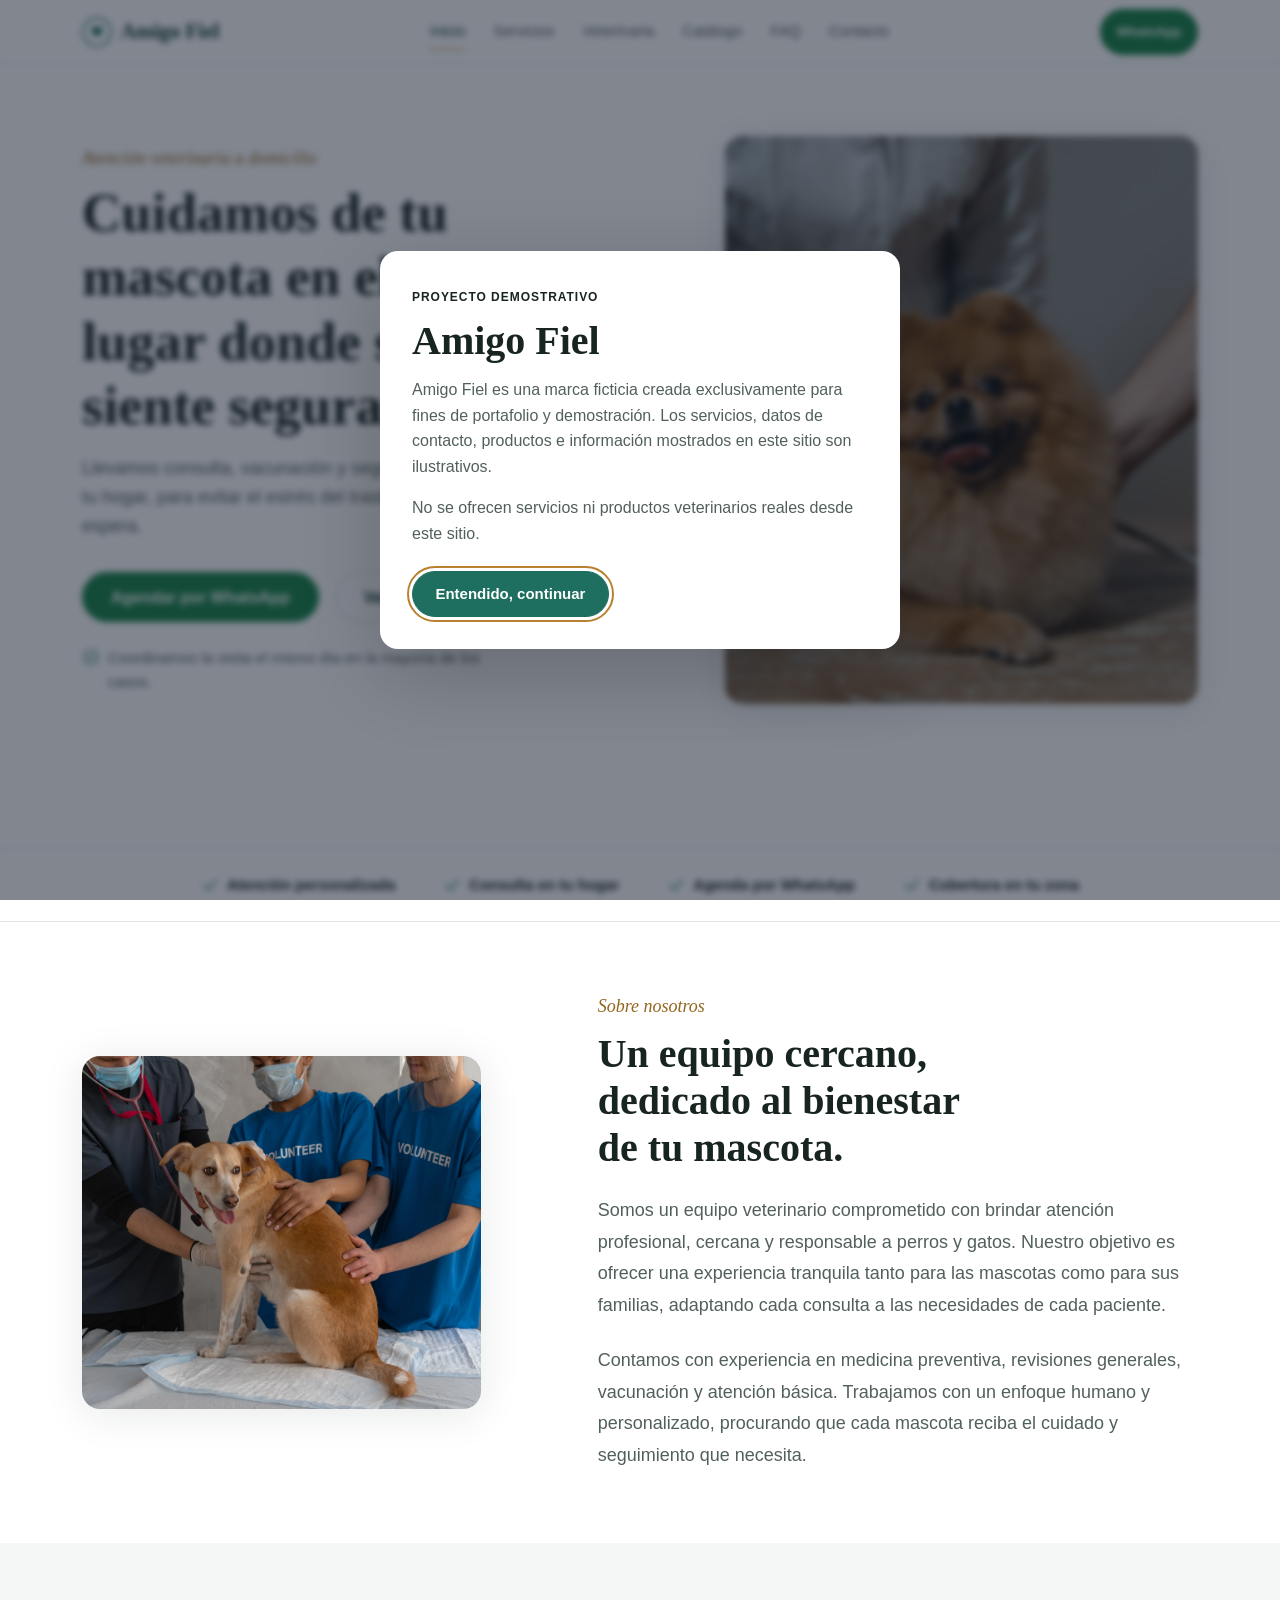
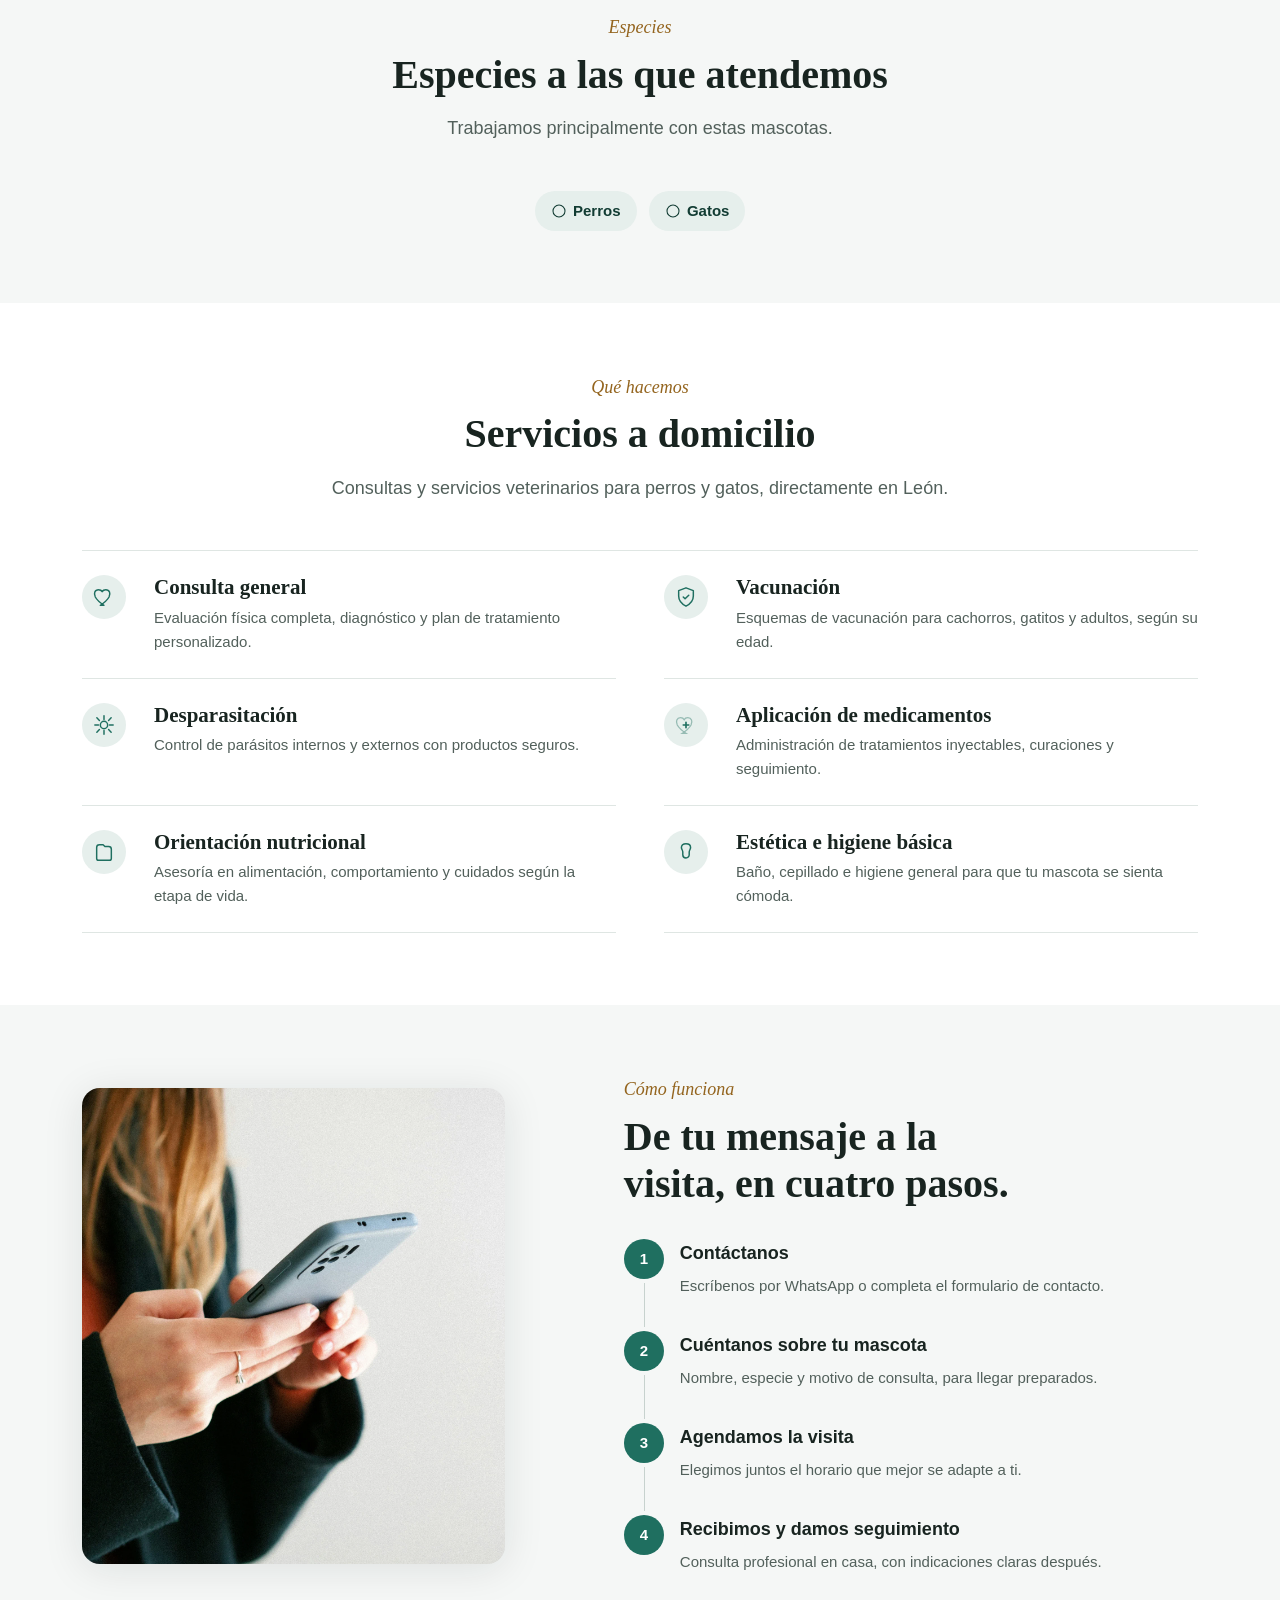
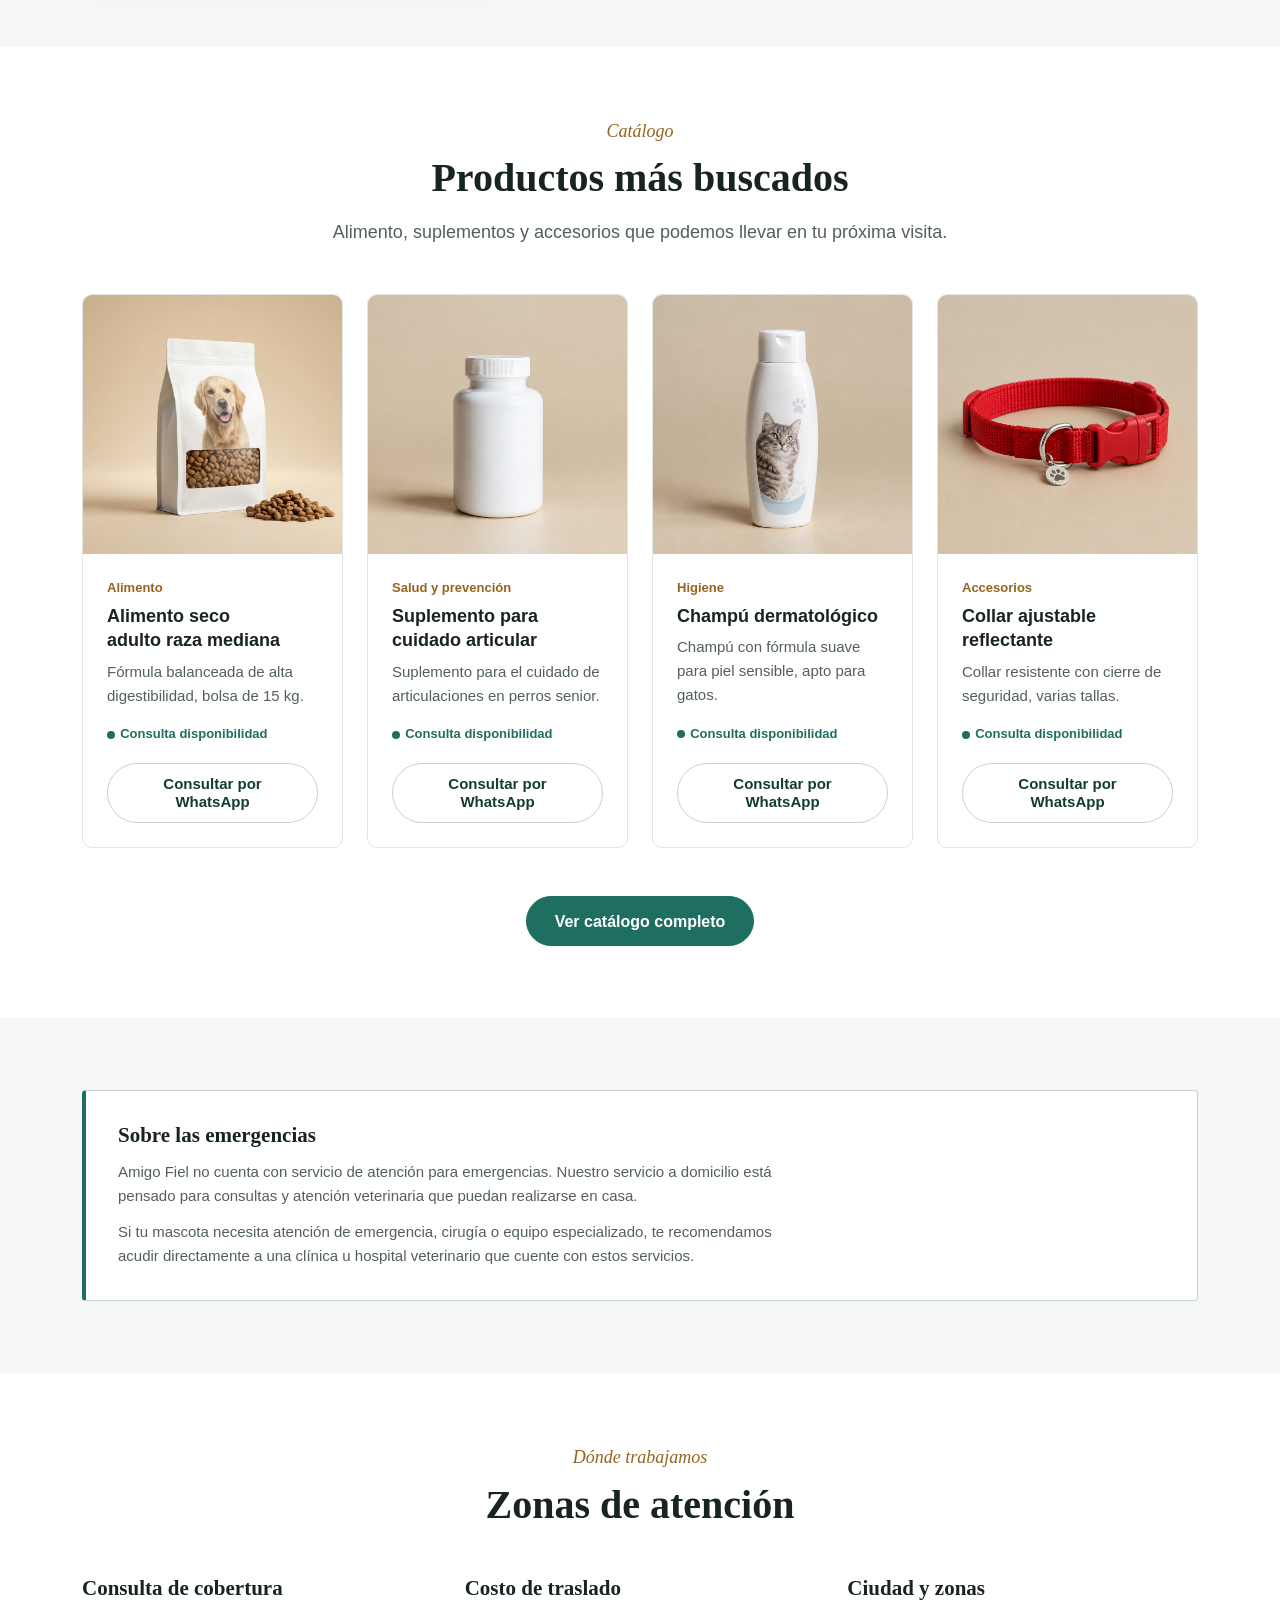
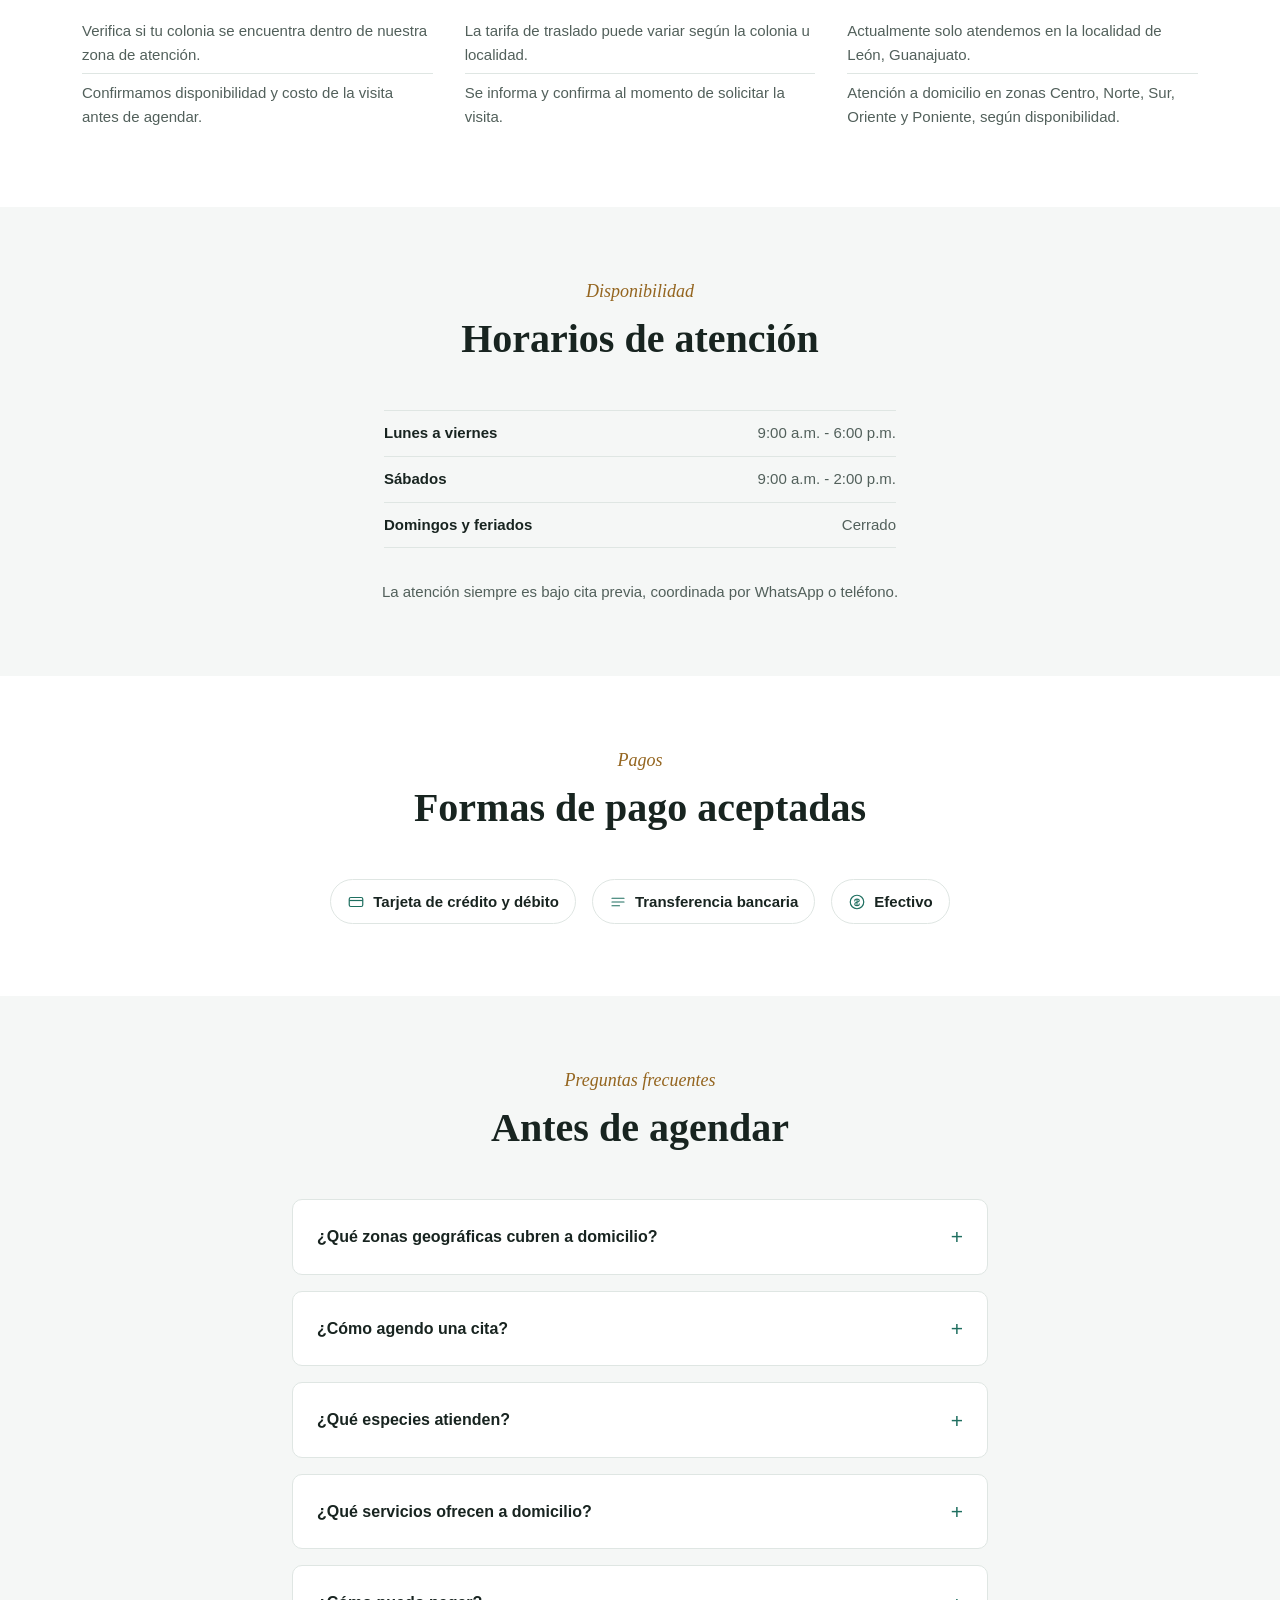
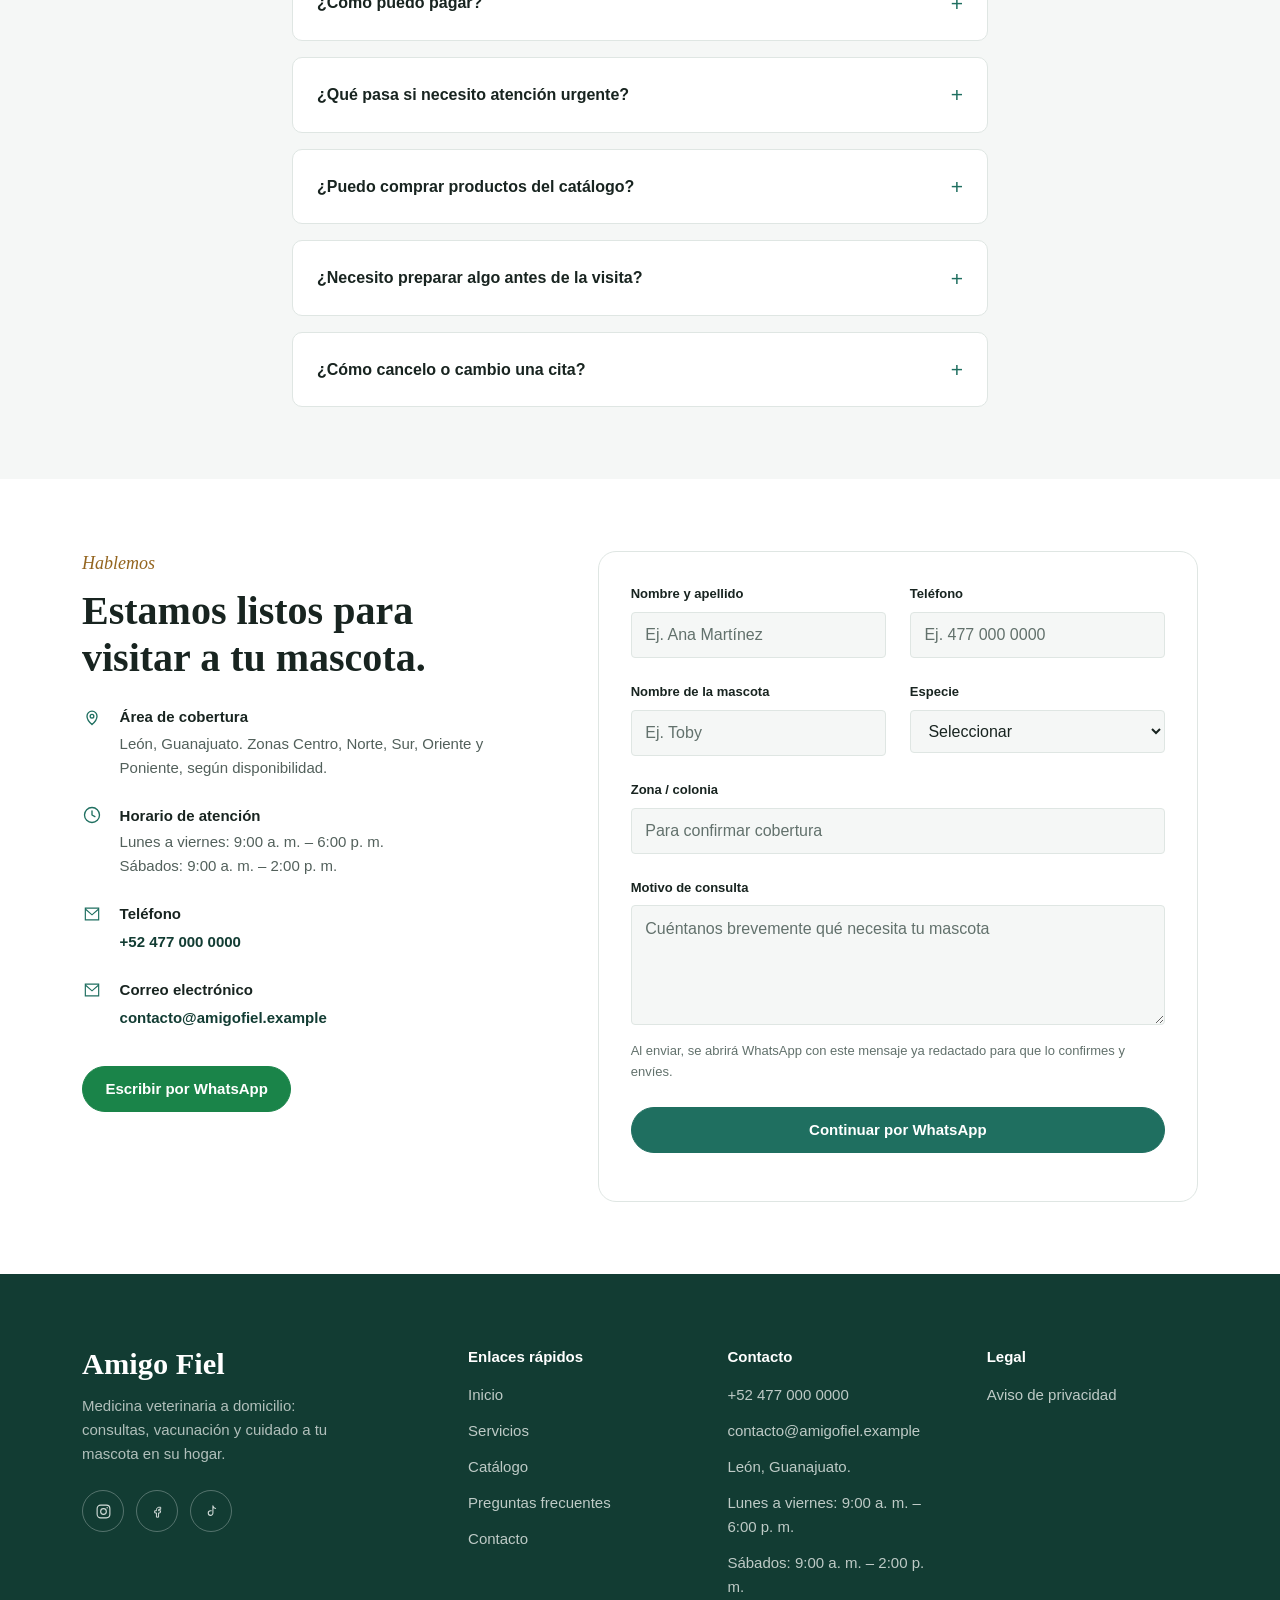
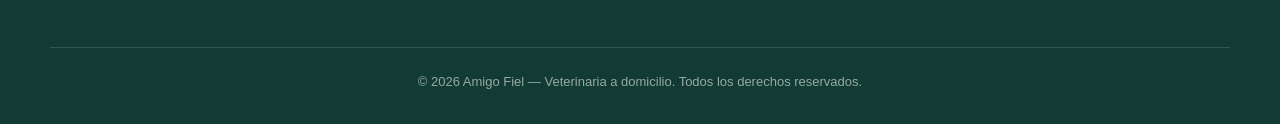
==== commit 4f84a292: "Fix image source extension from .Webp to .webp" ====
--- a/index.html
+++ b/index.html
@@ -520,7 +520,7 @@
         <div class="container process-grid">
           <img
             class="process-visual"
-            src="PersonaEnCelular.WebP"
+            src="PersonaEnCelular.webp"
             alt="Señora enviando un mensaje por WhatsApp para agendar una visita veterinaria a domicilio"
             width="1600"
             height="1800"
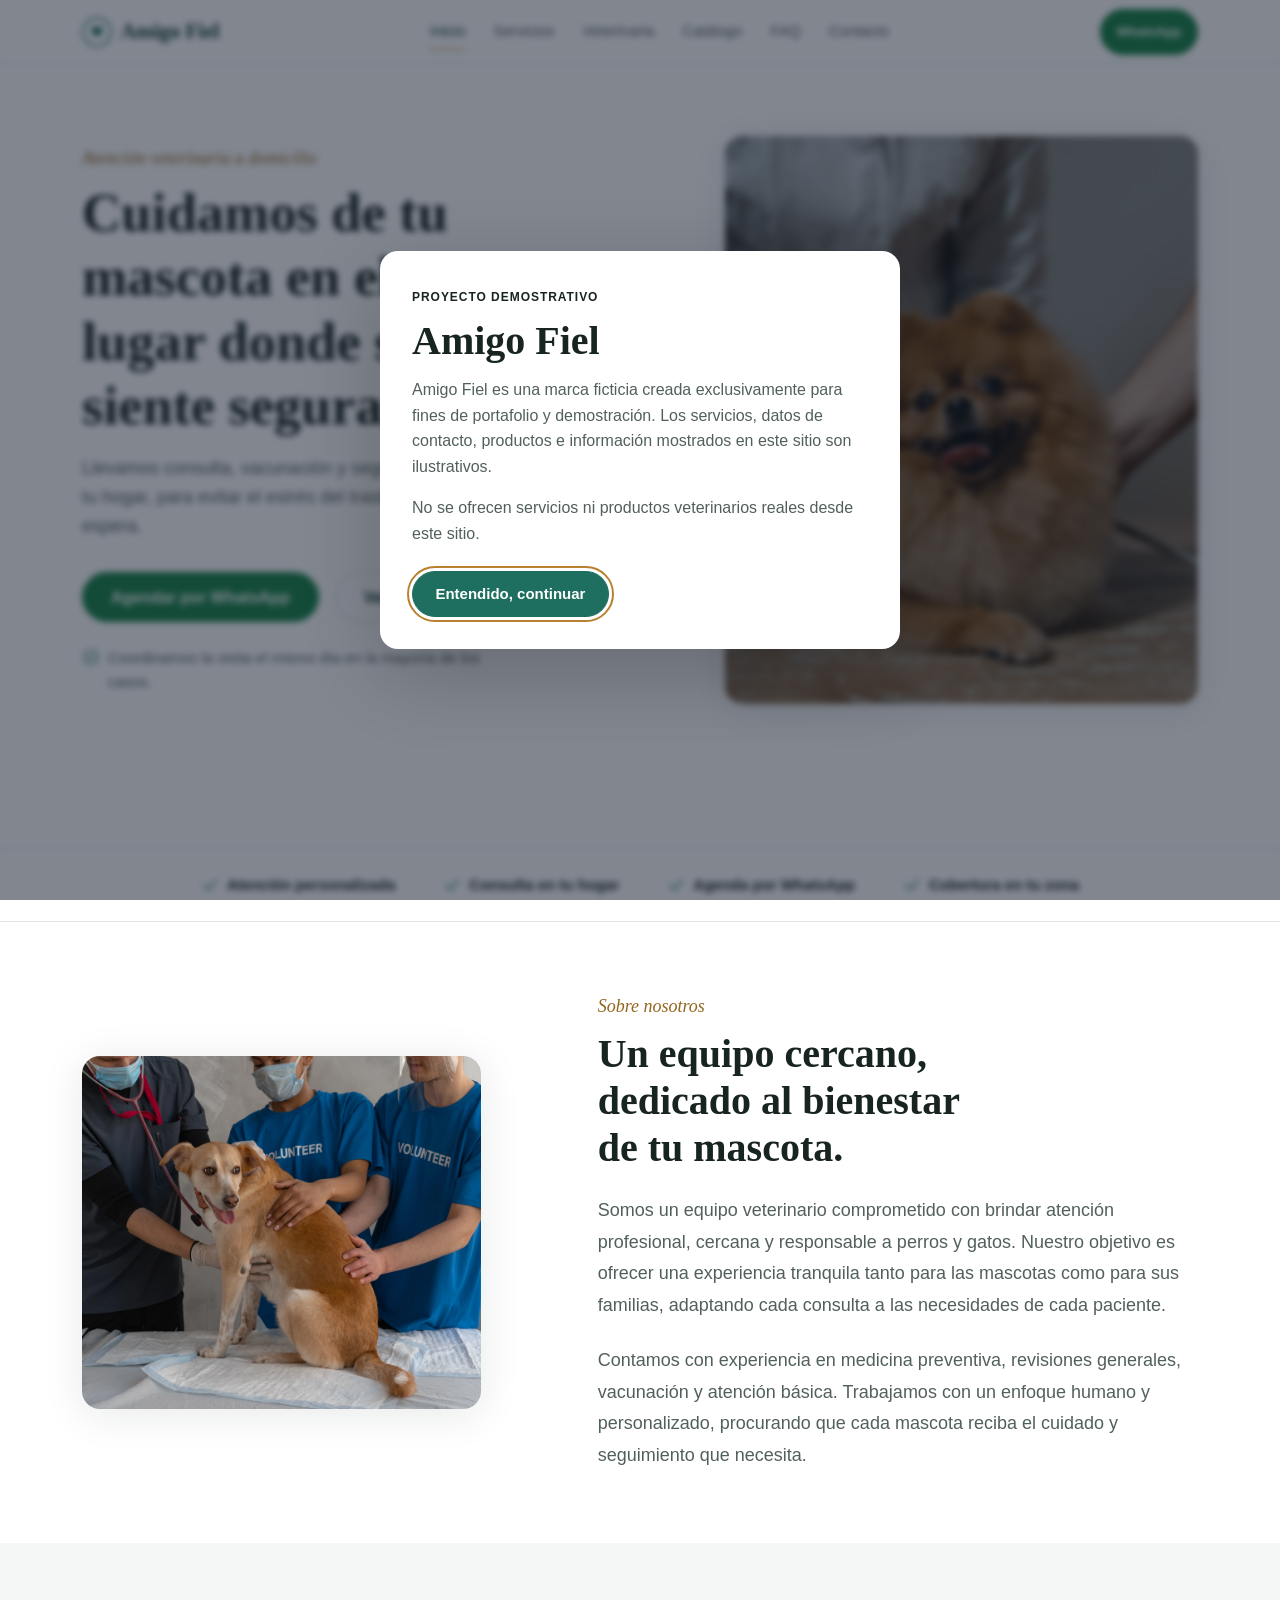
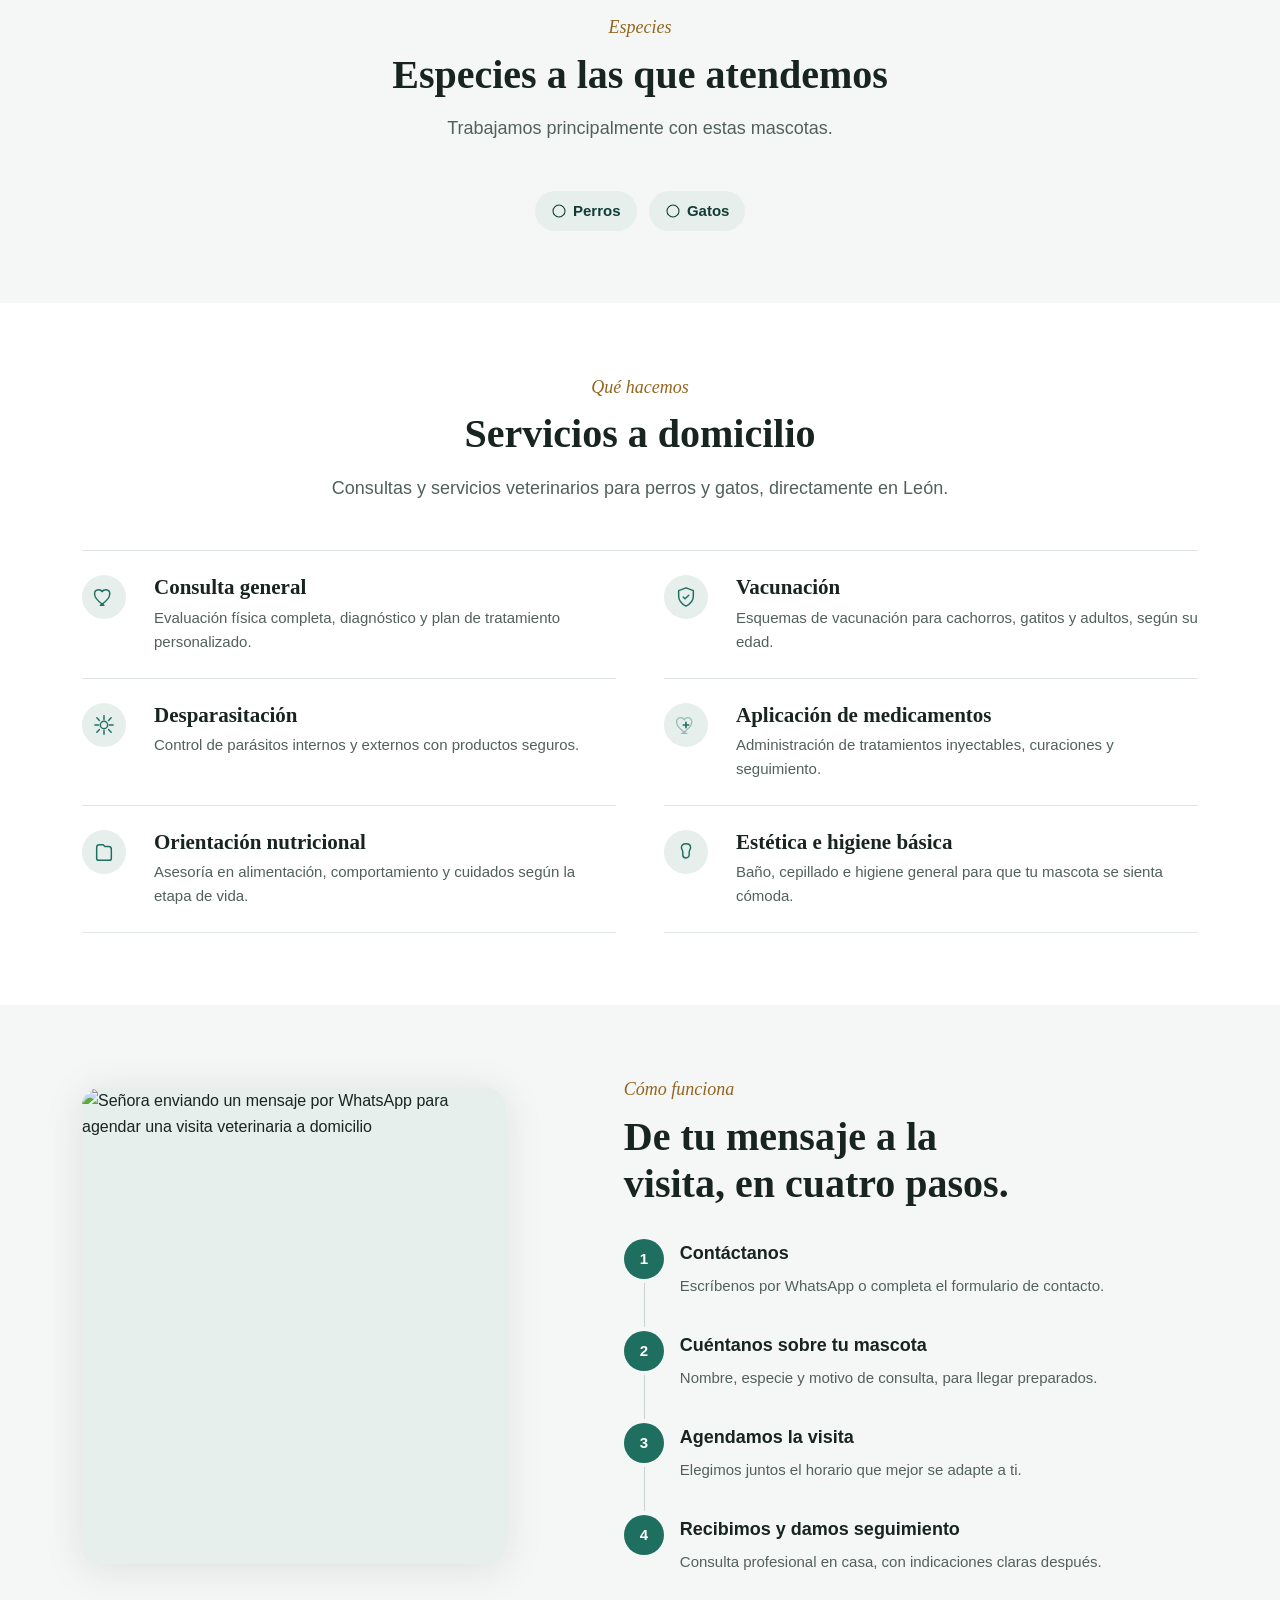
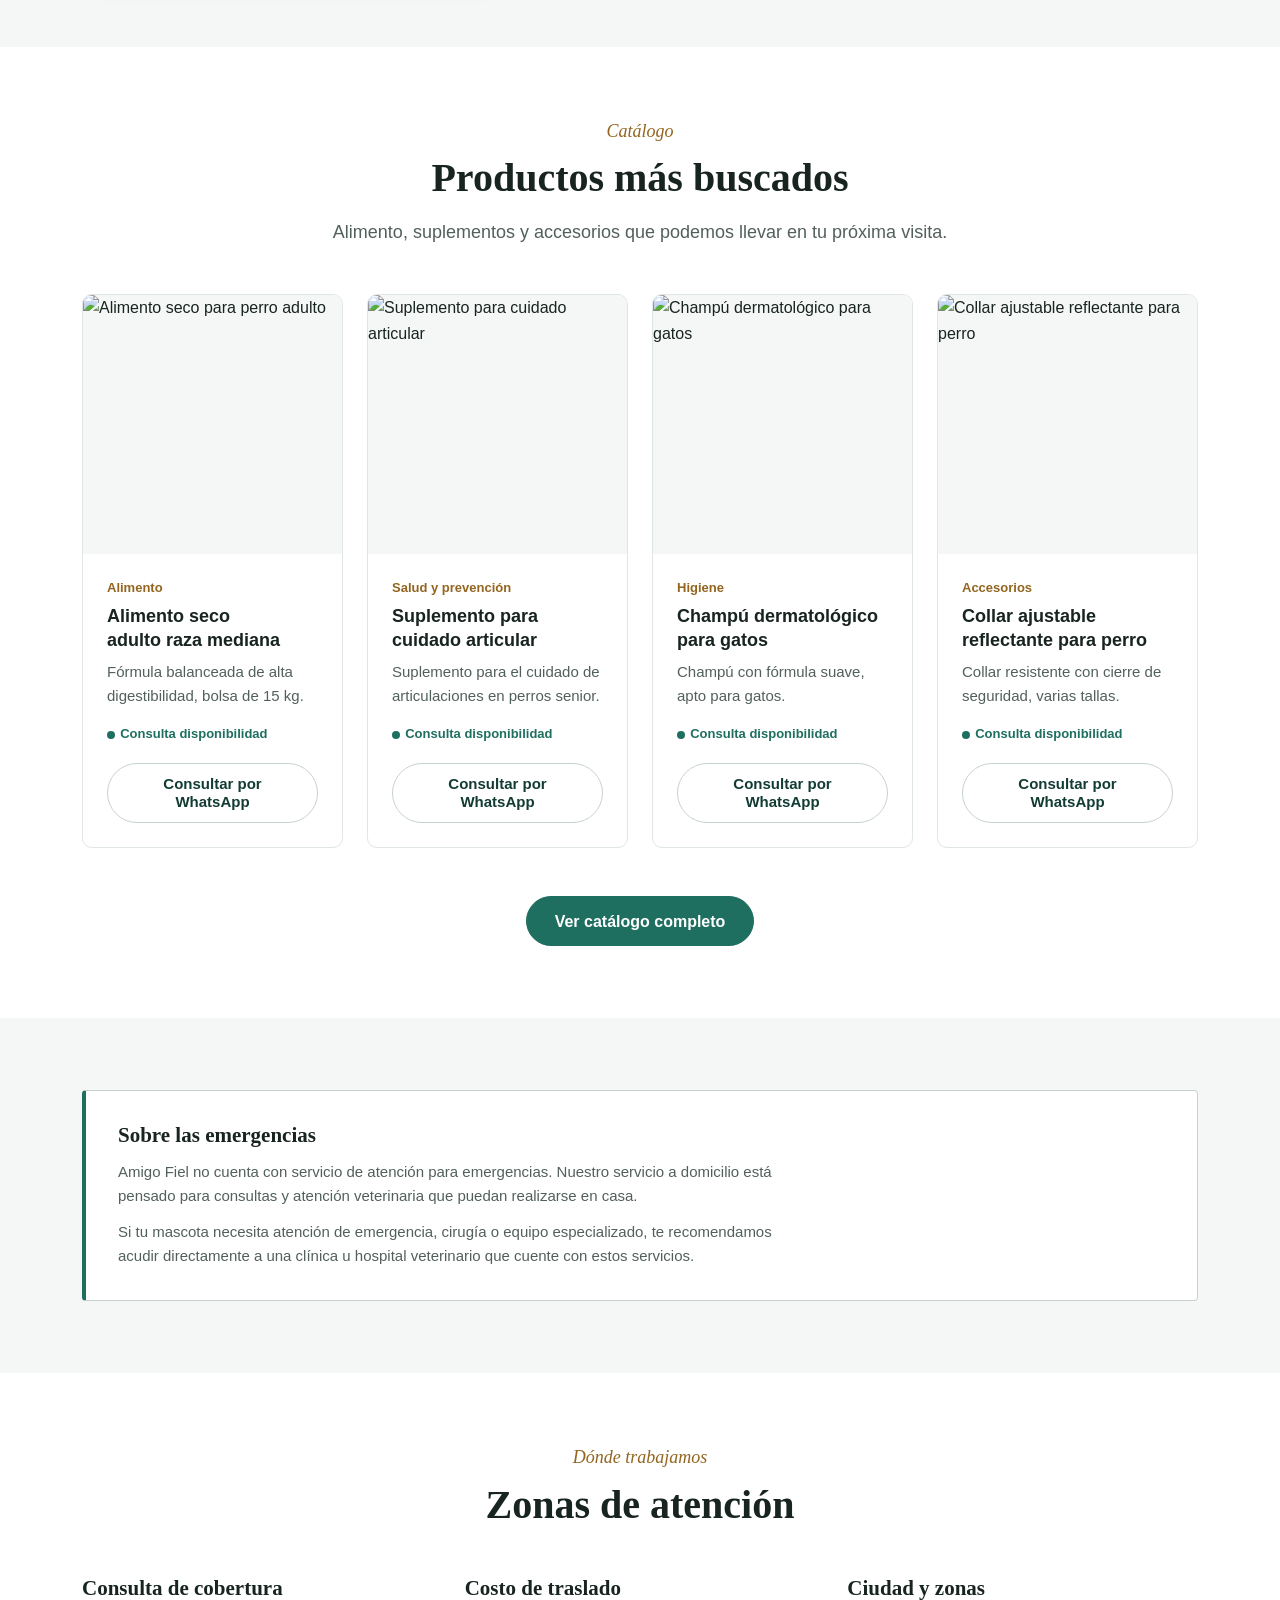
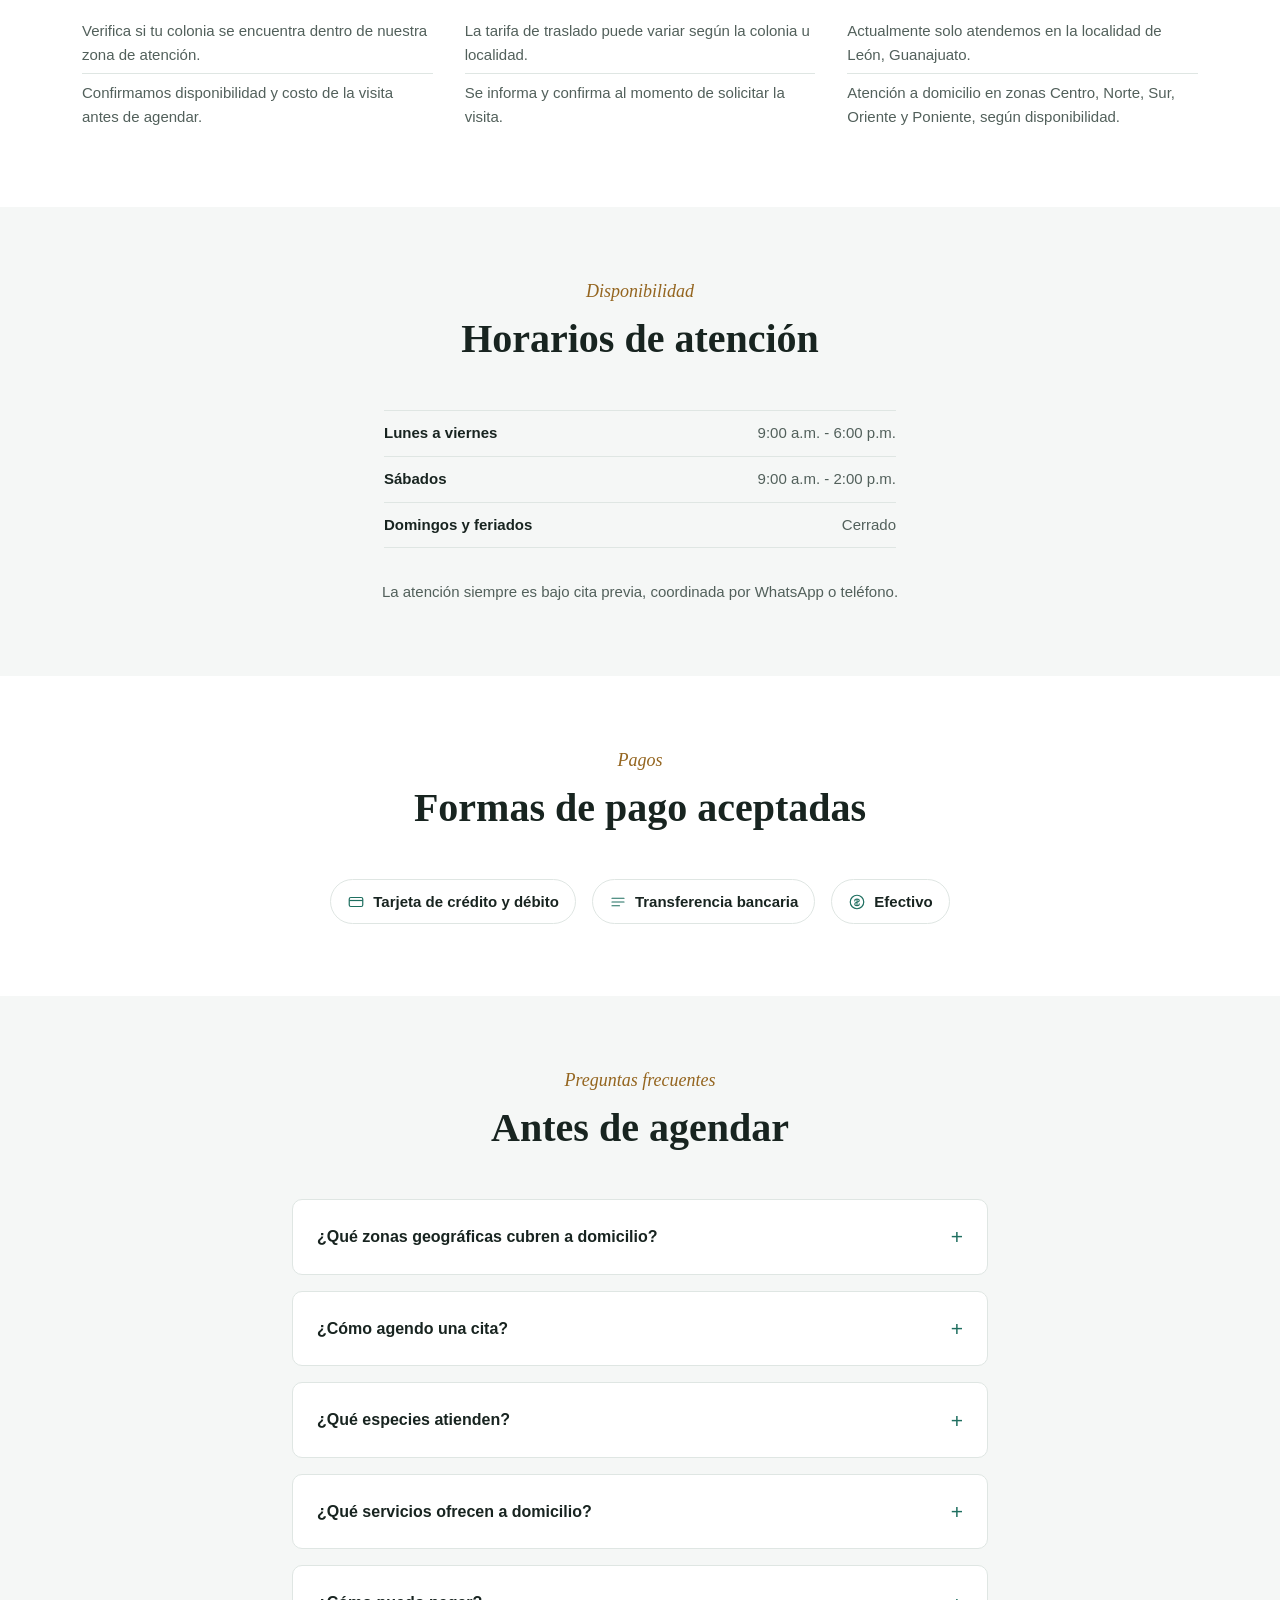
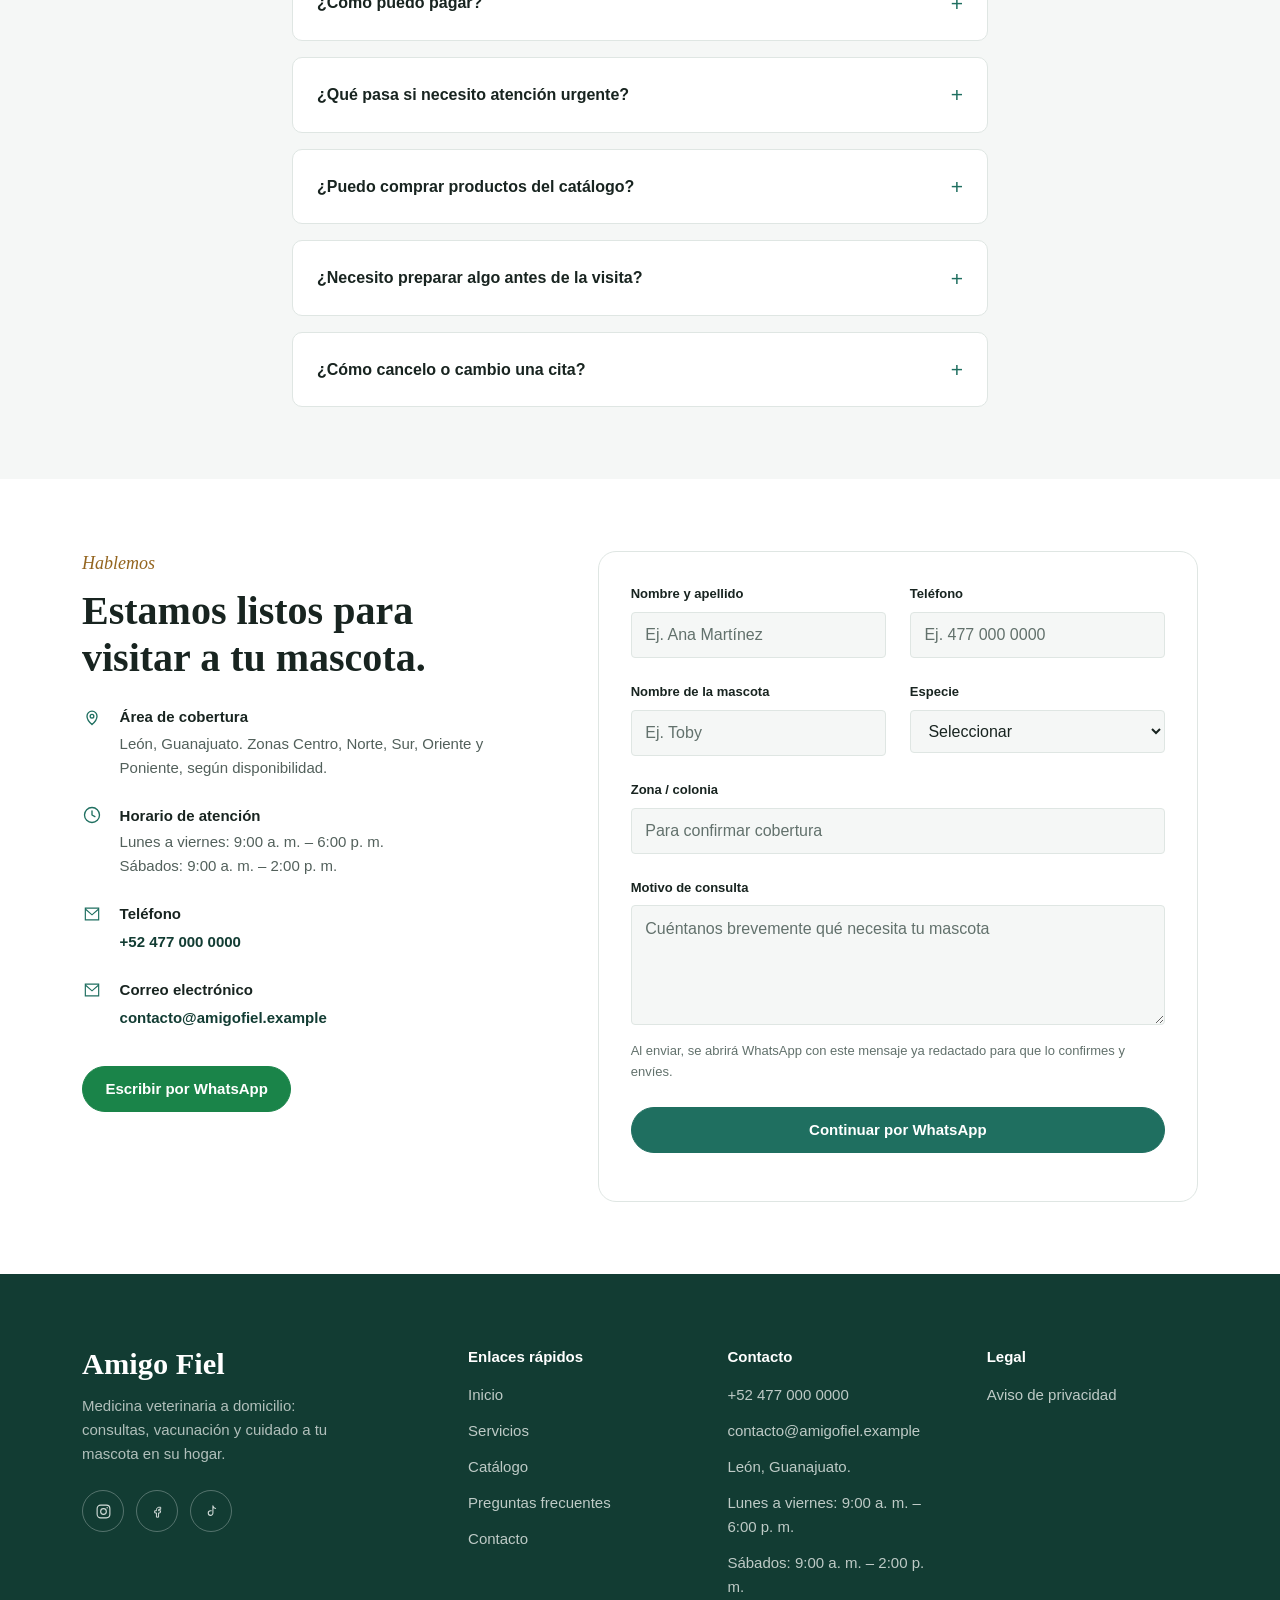
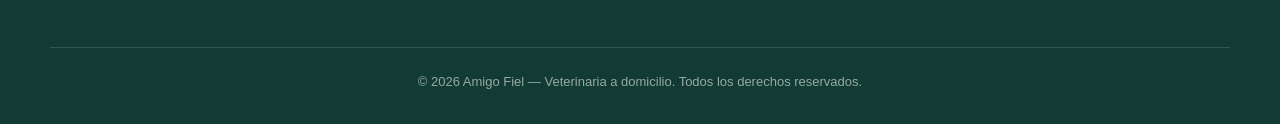
==== commit 50f71c10: "Update image sources and alt text in index.html" ====
--- a/index.html
+++ b/index.html
@@ -520,7 +520,7 @@
         <div class="container process-grid">
           <img
             class="process-visual"
-            src="PersonaEnCelular.webp"
+            src="PersonaEnCelular.Webp"
             alt="Señora enviando un mensaje por WhatsApp para agendar una visita veterinaria a domicilio"
             width="1600"
             height="1800"
@@ -582,7 +582,7 @@
             <article class="product-card">
               <div class="product-media">
                 <img
-                  src="Bolsa de croquetas para perros.jfif"
+                  src="alimento-seco-perro-adulto.webp"
                   alt="Alimento seco para perro adulto"
                   width="600"
                   height="400"
@@ -616,7 +616,7 @@
             <article class="product-card">
               <div class="product-media">
                 <img
-                  src="Frasco blanco minimalista sobre fondo beige.png"
+                  src="suplemento-cuidado-articular.webp"
                   alt="Suplemento para cuidado articular"
                   width="1536"
                   height="1024"
@@ -650,7 +650,7 @@
             <article class="product-card">
               <div class="product-media">
                 <img
-                  src="Shampoo.png"
+                  src="champu-higiene-gato.webp"
                   alt="Champú dermatológico para gatos"
                   width="1536"
                   height="1024"
@@ -659,9 +659,9 @@
               </div>
               <div class="product-body">
                 <span class="product-category">Higiene</span>
-                <h3>Champú dermatológico</h3>
+                <h3>Champú dermatológico para gatos</h3>
                 <p class="product-desc">
-                  Champú con fórmula suave para piel sensible, apto para gatos.
+                  Champú con fórmula suave, apto para gatos.
                 </p>
                 <div class="product-meta">
                   <span class="availability in-stock"
@@ -684,8 +684,8 @@
             <article class="product-card">
               <div class="product-media">
                 <img
-                  src="Collar rojo minimalista con placa de huella.png"
-                  alt="Collar ajustable reflectante"
+                  src="collar-ajustable-perro.webp"
+                  alt="Collar ajustable reflectante para perro"
                   width="600"
                   height="400"
                   loading="lazy"
@@ -693,7 +693,7 @@
               </div>
               <div class="product-body">
                 <span class="product-category">Accesorios</span>
-                <h3>Collar ajustable reflectante</h3>
+                <h3>Collar ajustable reflectante para perro</h3>
                 <p class="product-desc">
                   Collar resistente con cierre de seguridad, varias tallas.
                 </p>
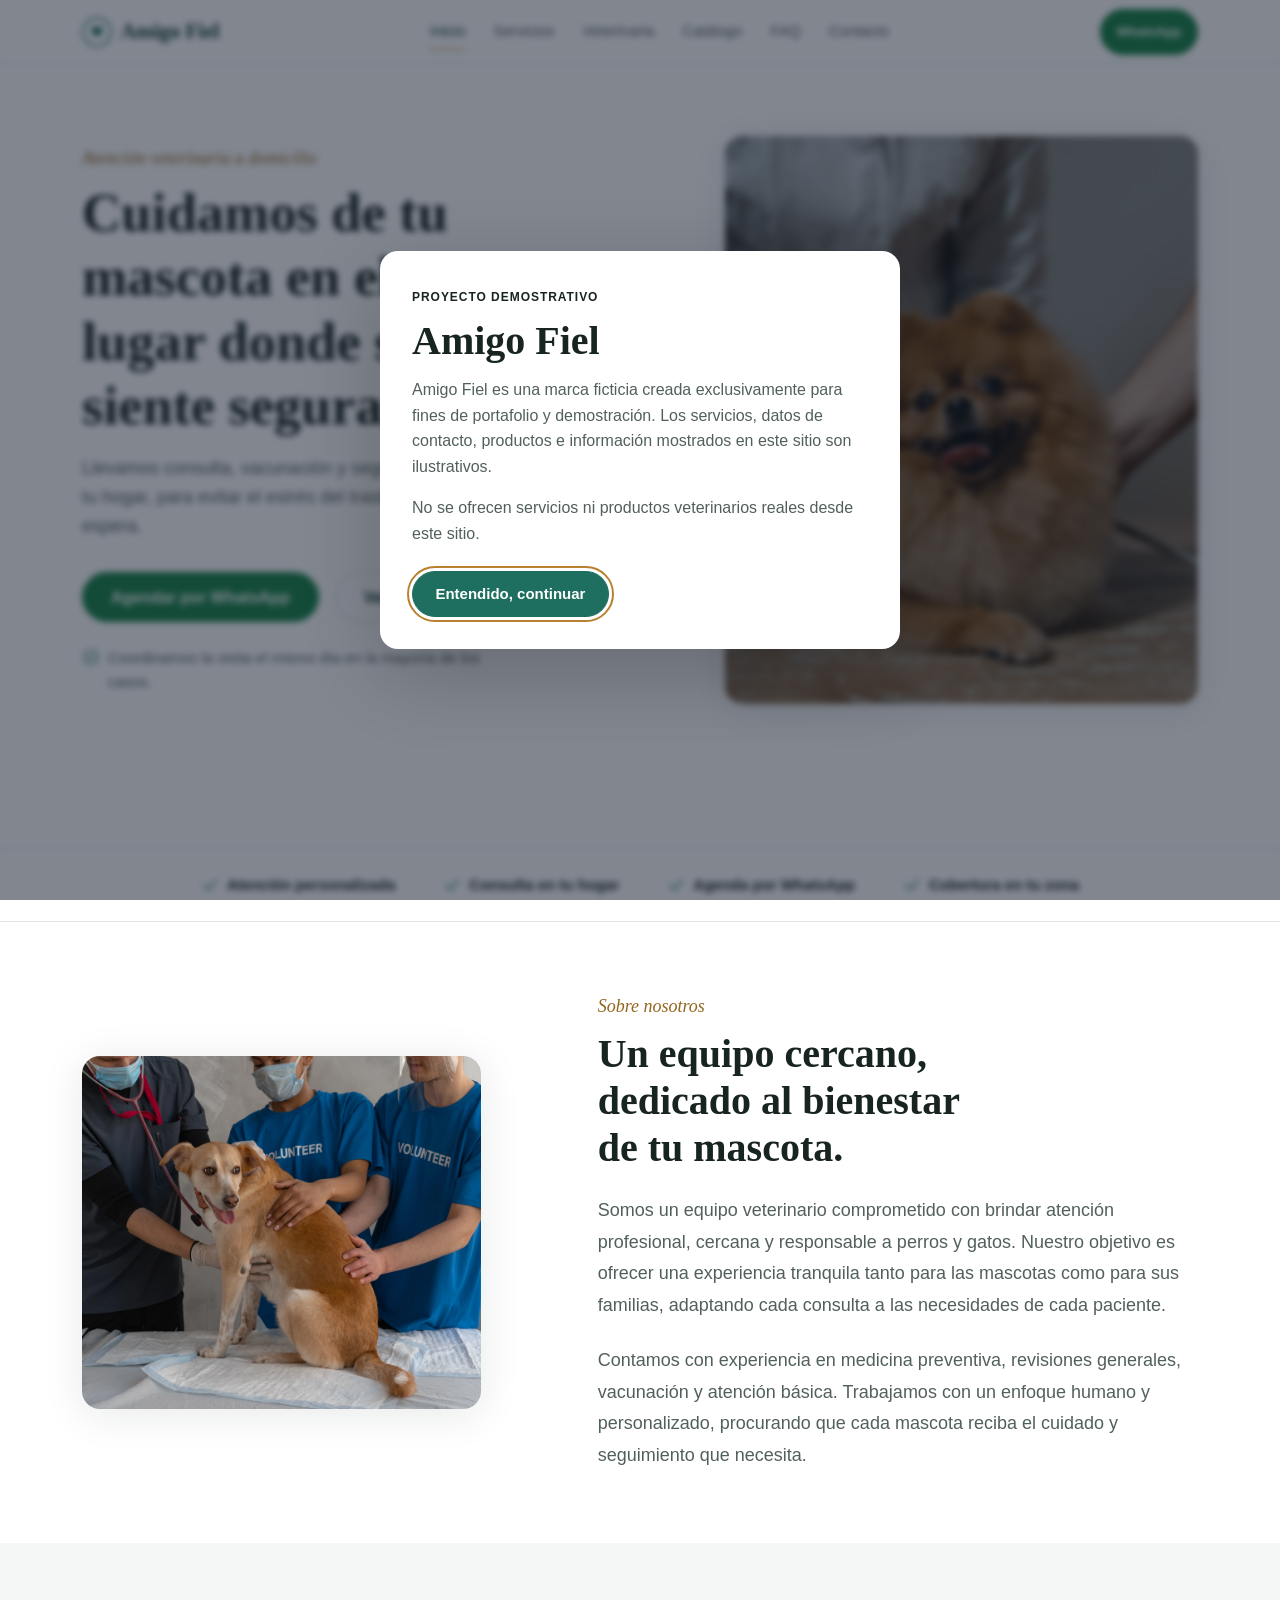
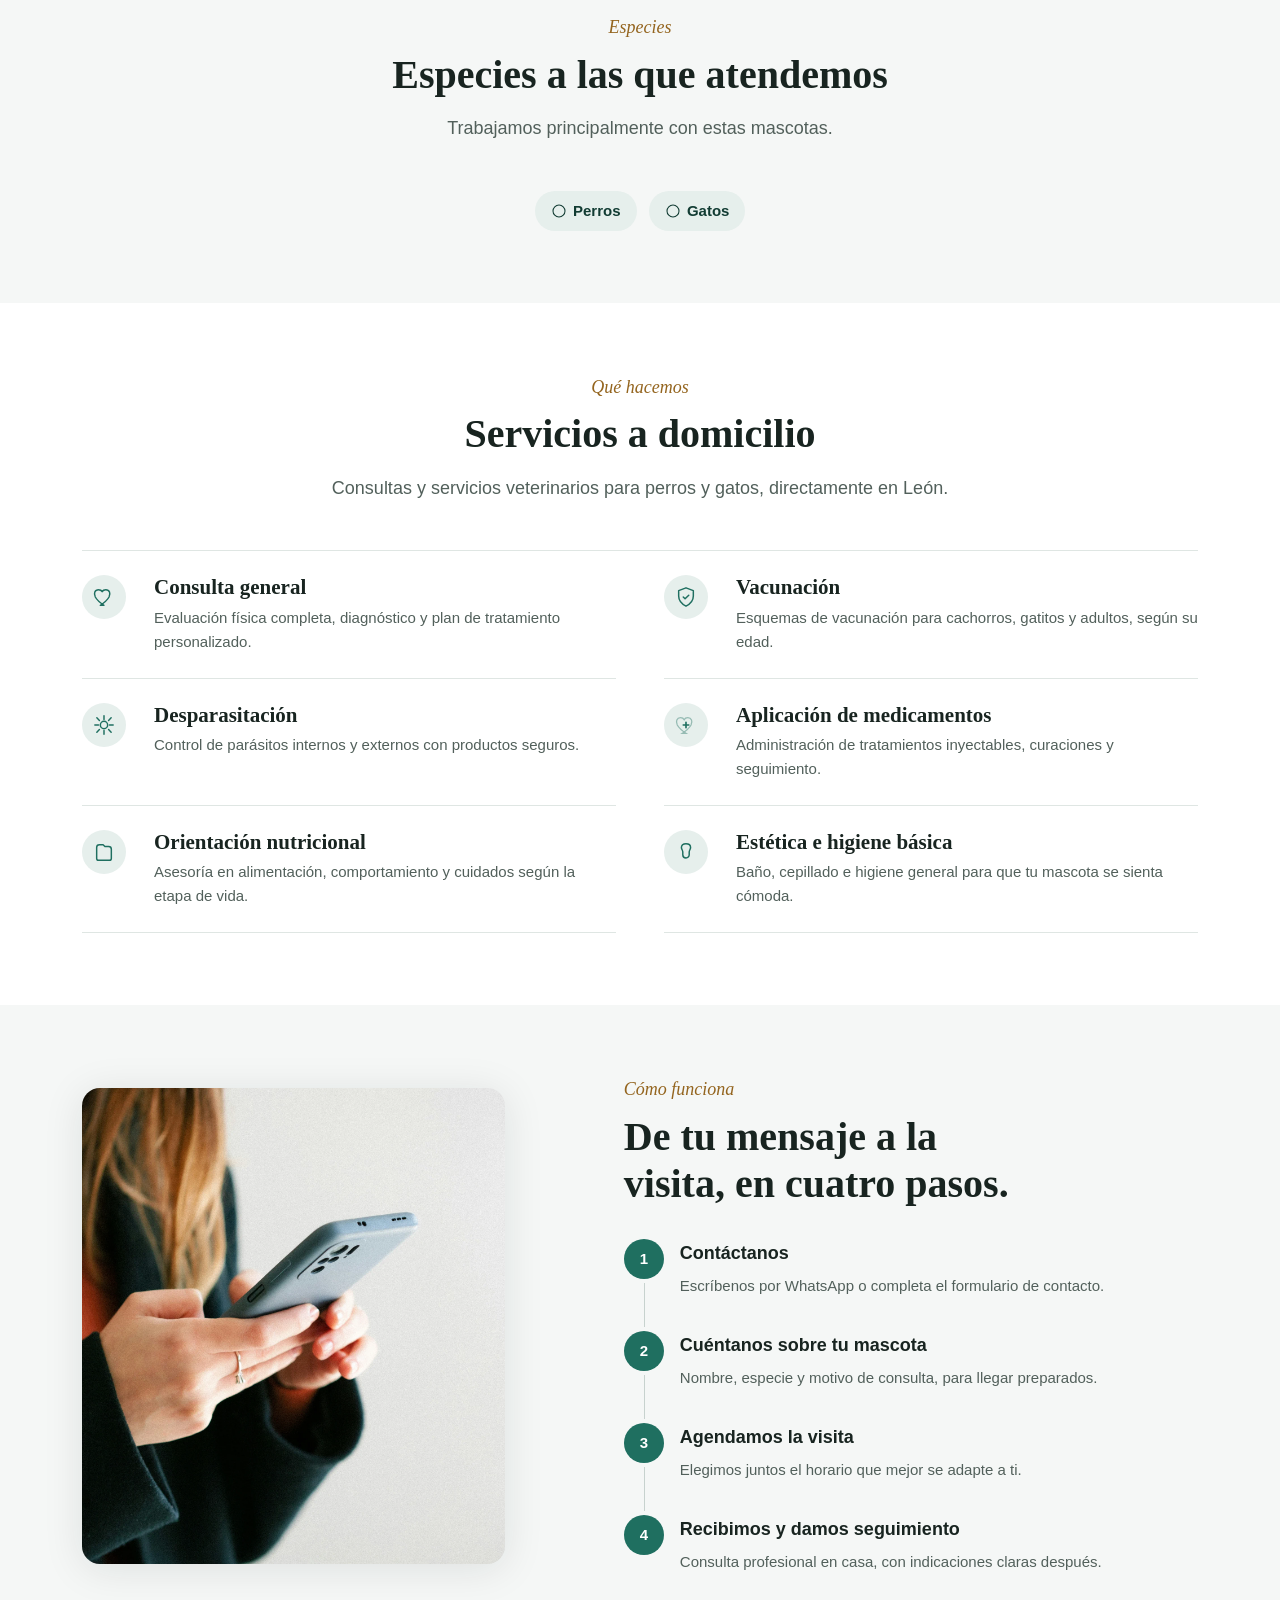
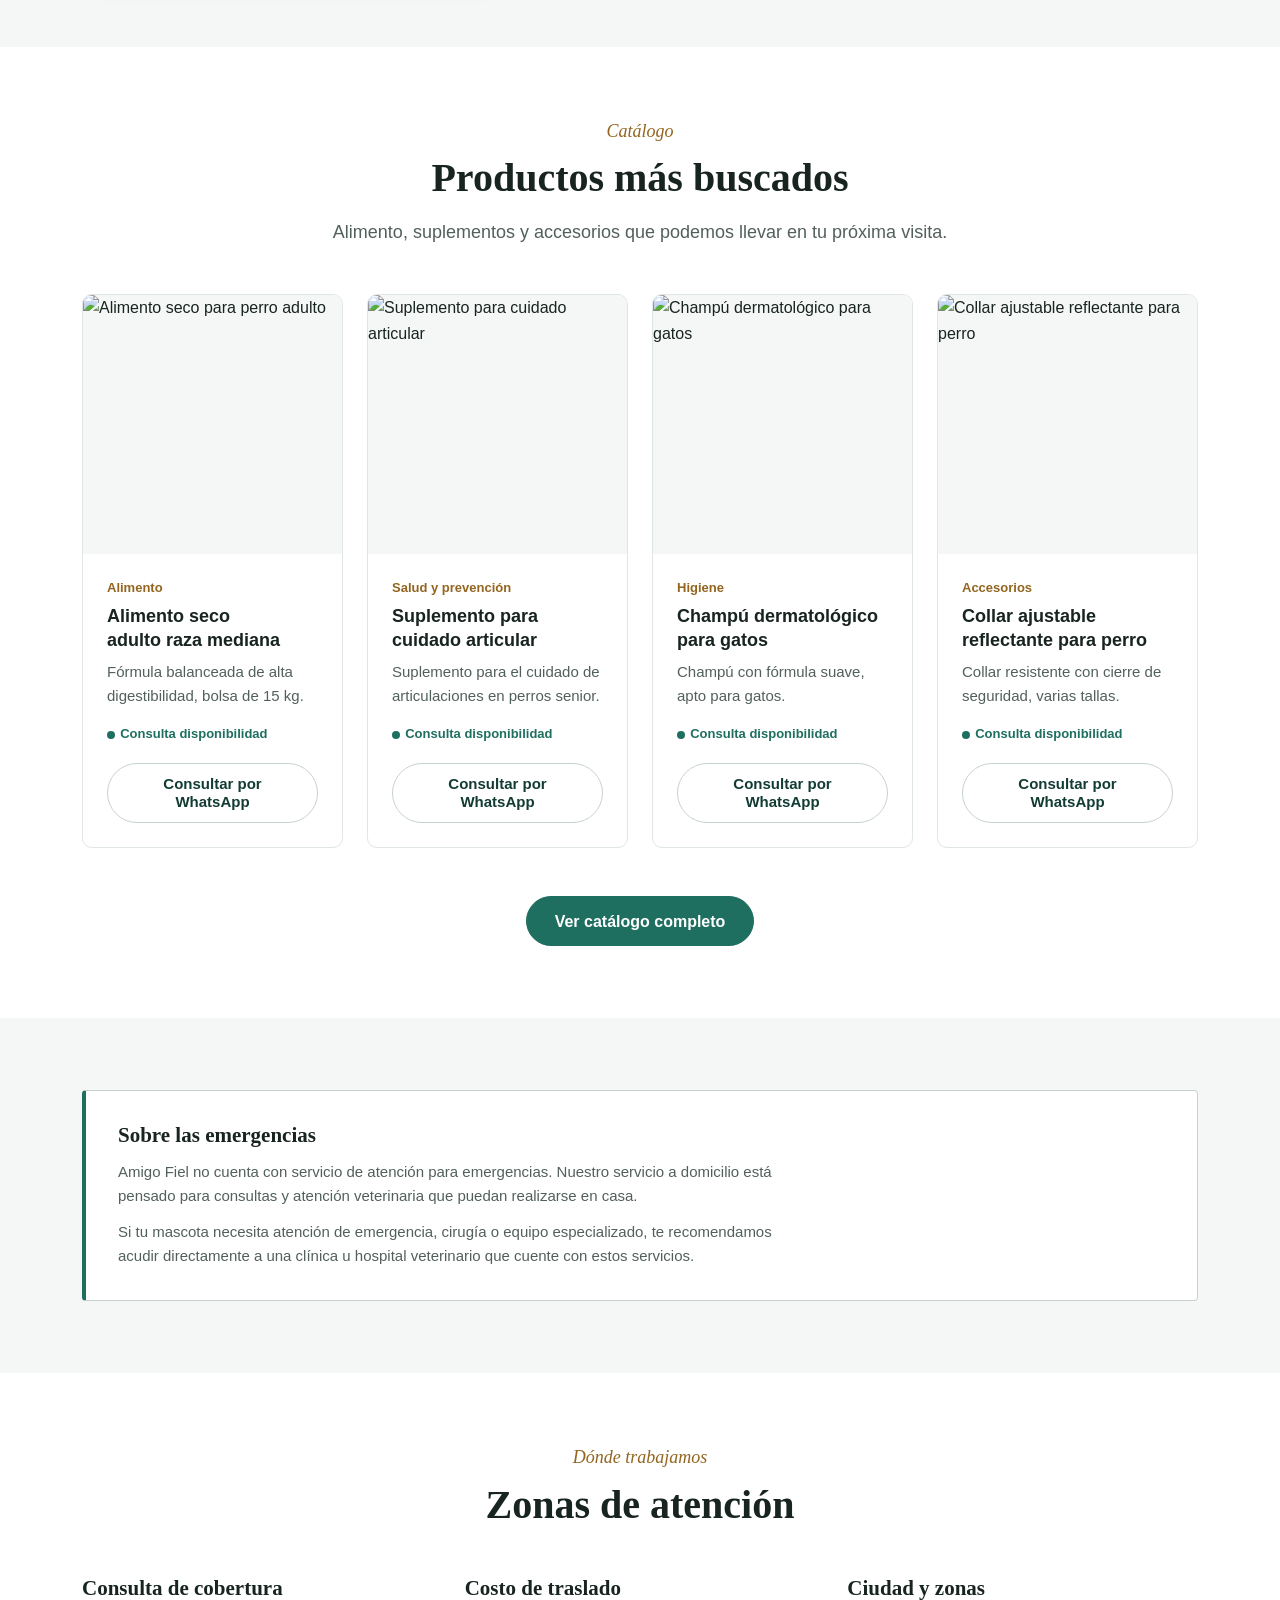
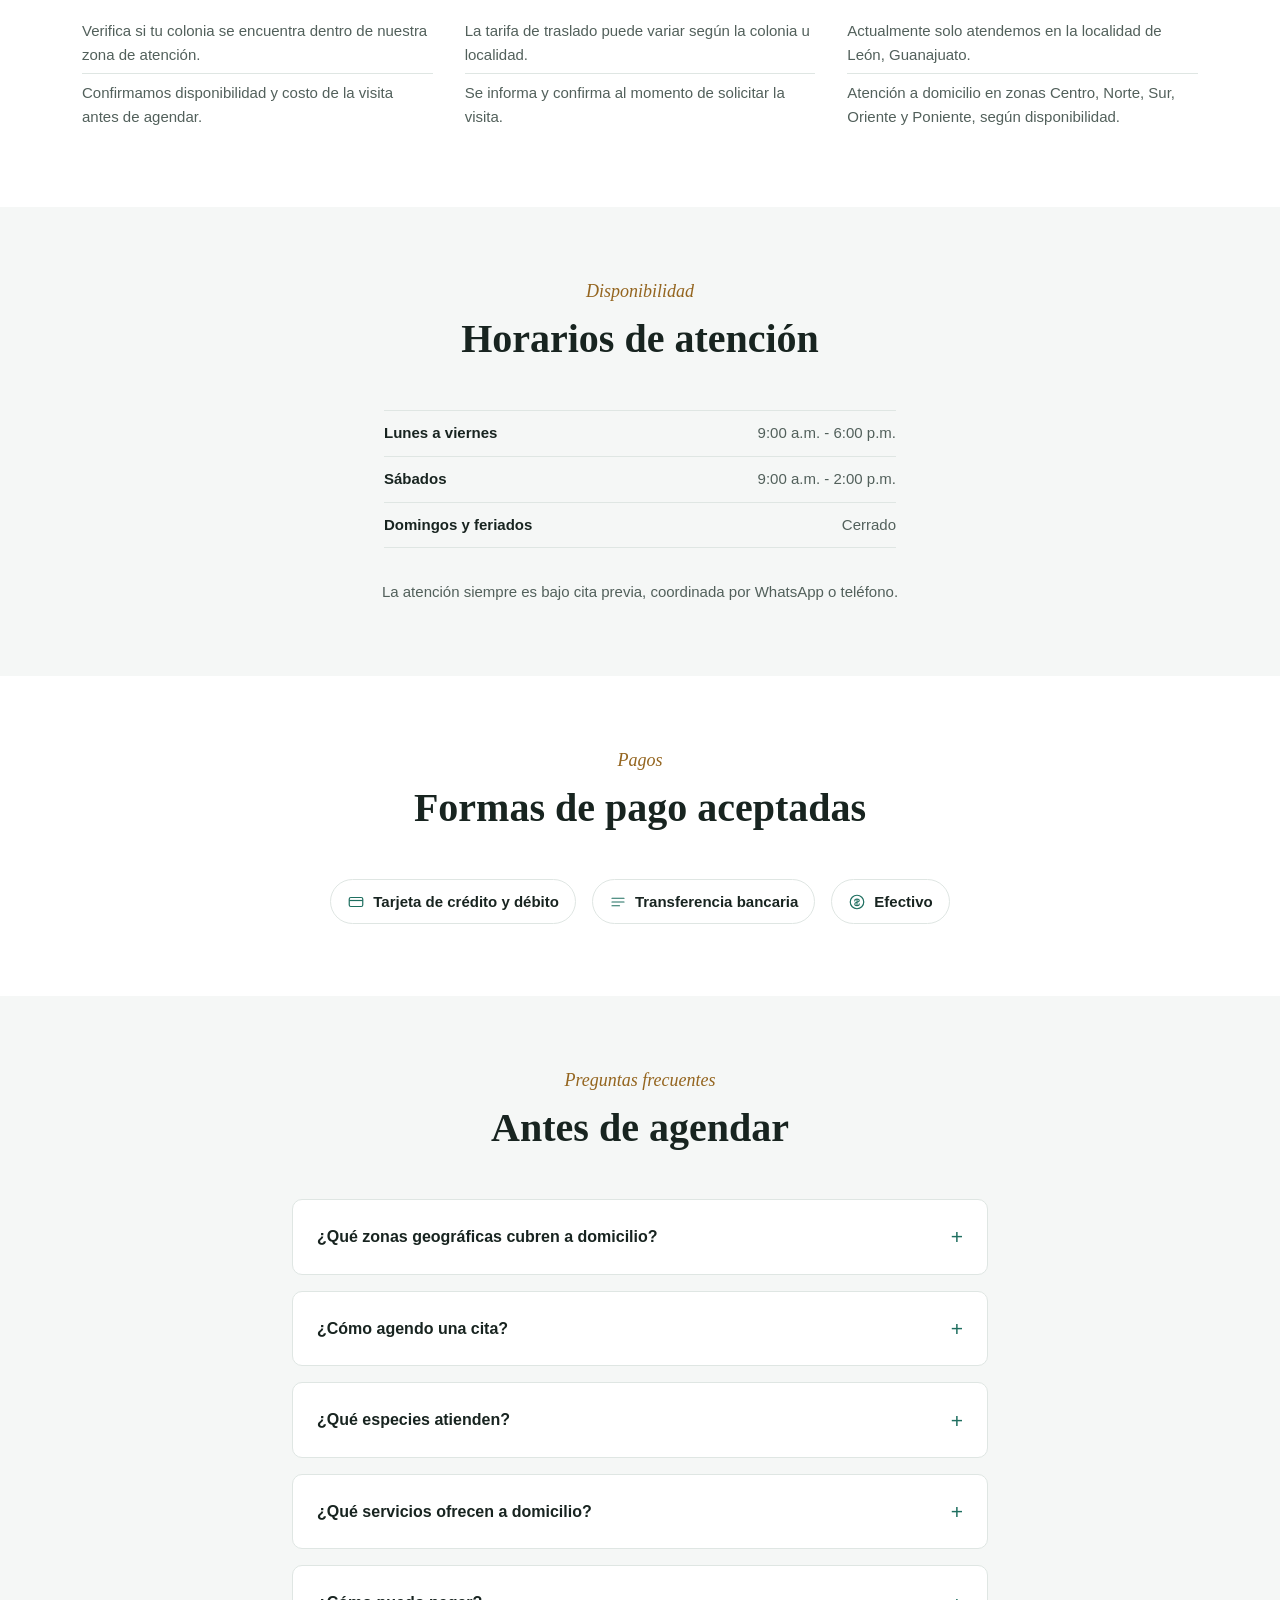
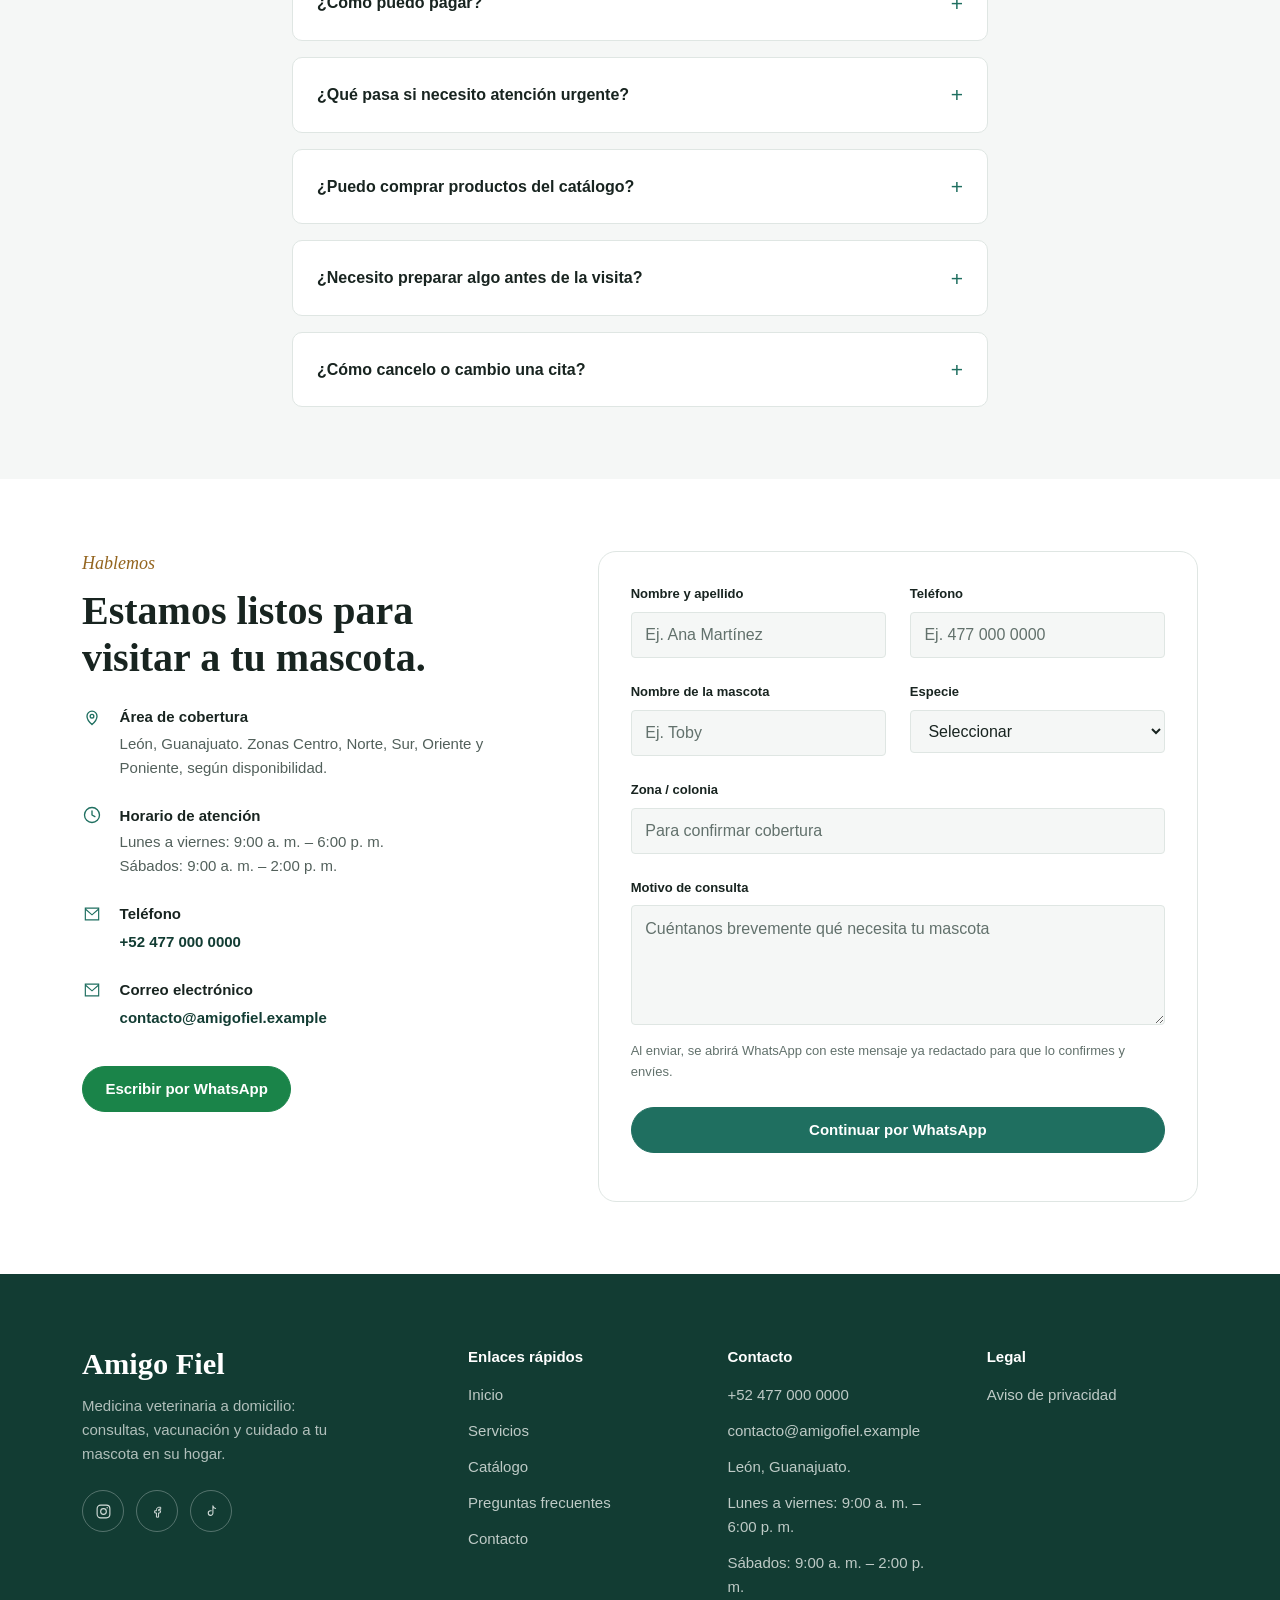
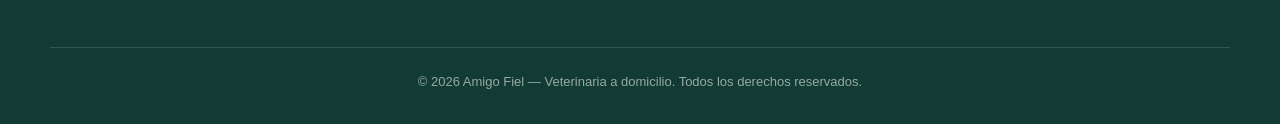
==== commit 6fb1402e: "Fix image source file extension in index.html" ====
--- a/index.html
+++ b/index.html
@@ -520,7 +520,7 @@
         <div class="container process-grid">
           <img
             class="process-visual"
-            src="PersonaEnCelular.Webp"
+            src="PersonaEnCelular.webp"
             alt="Señora enviando un mensaje por WhatsApp para agendar una visita veterinaria a domicilio"
             width="1600"
             height="1800"
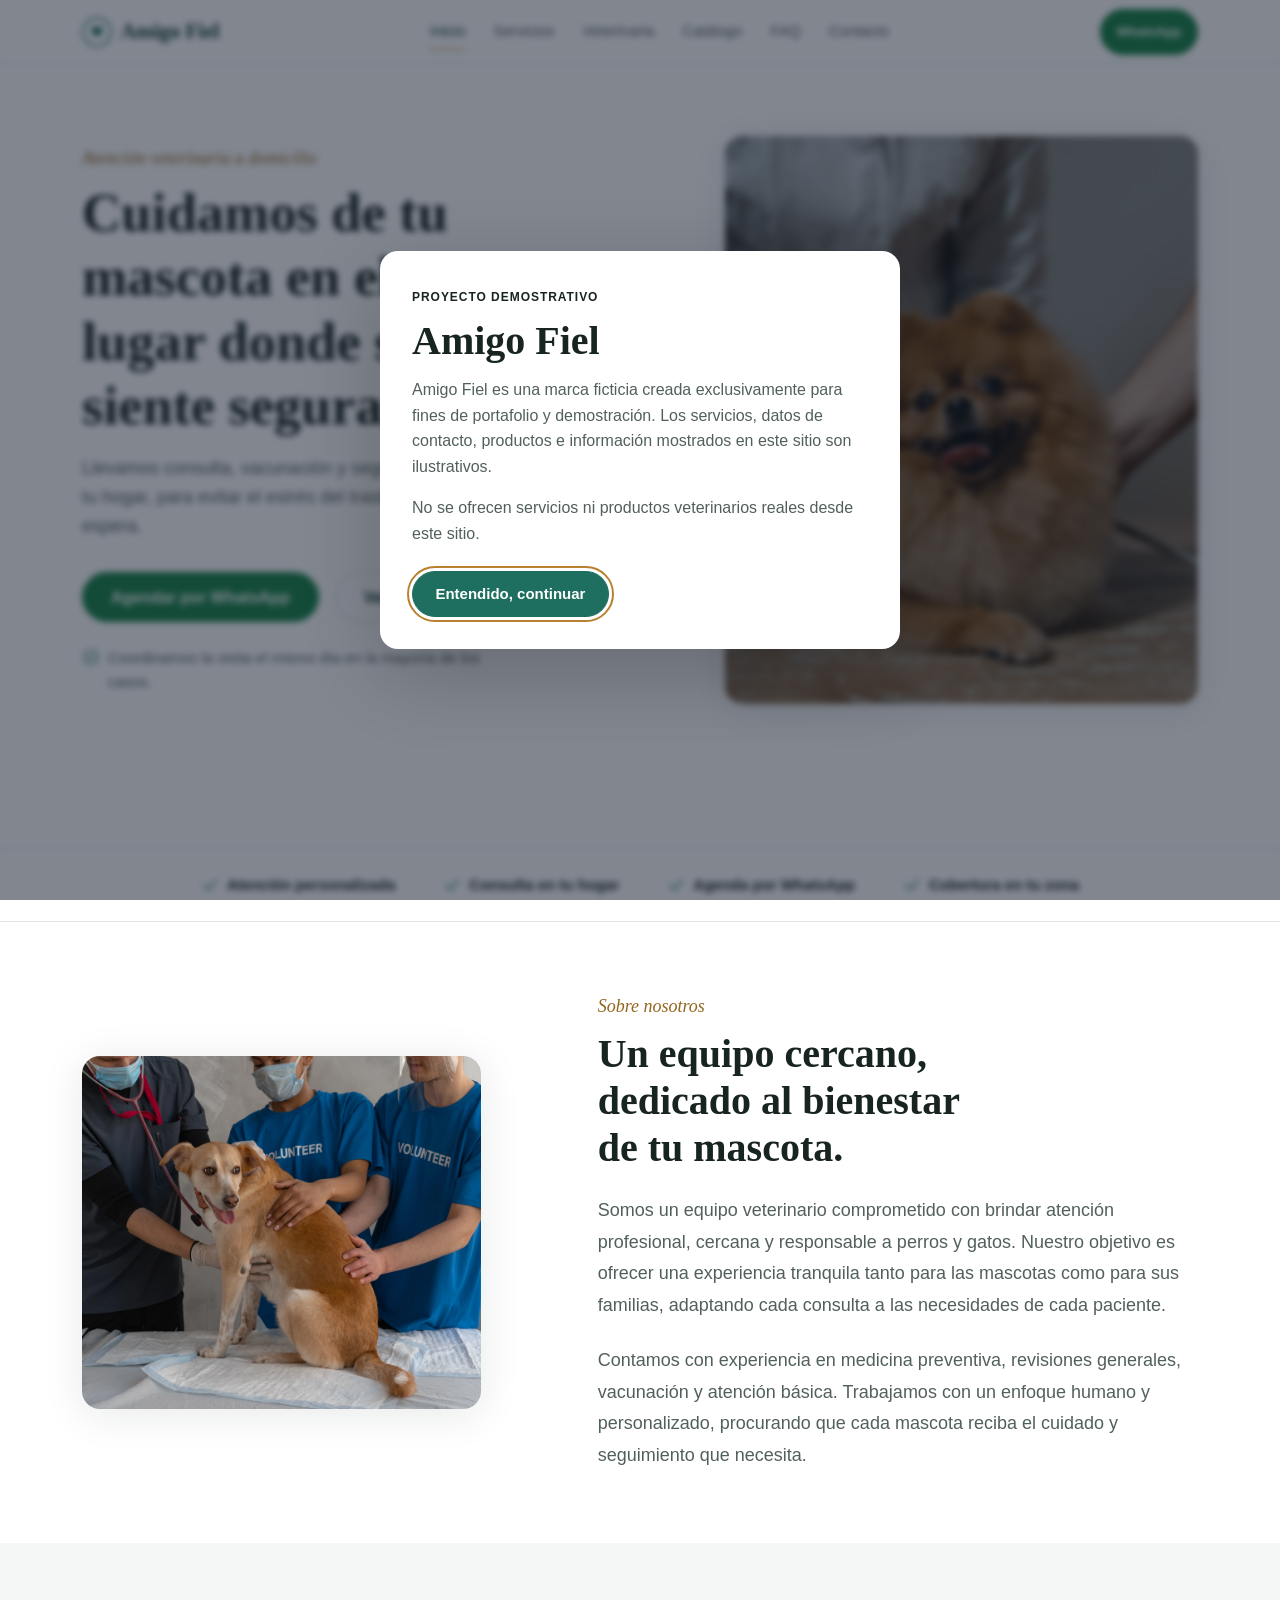
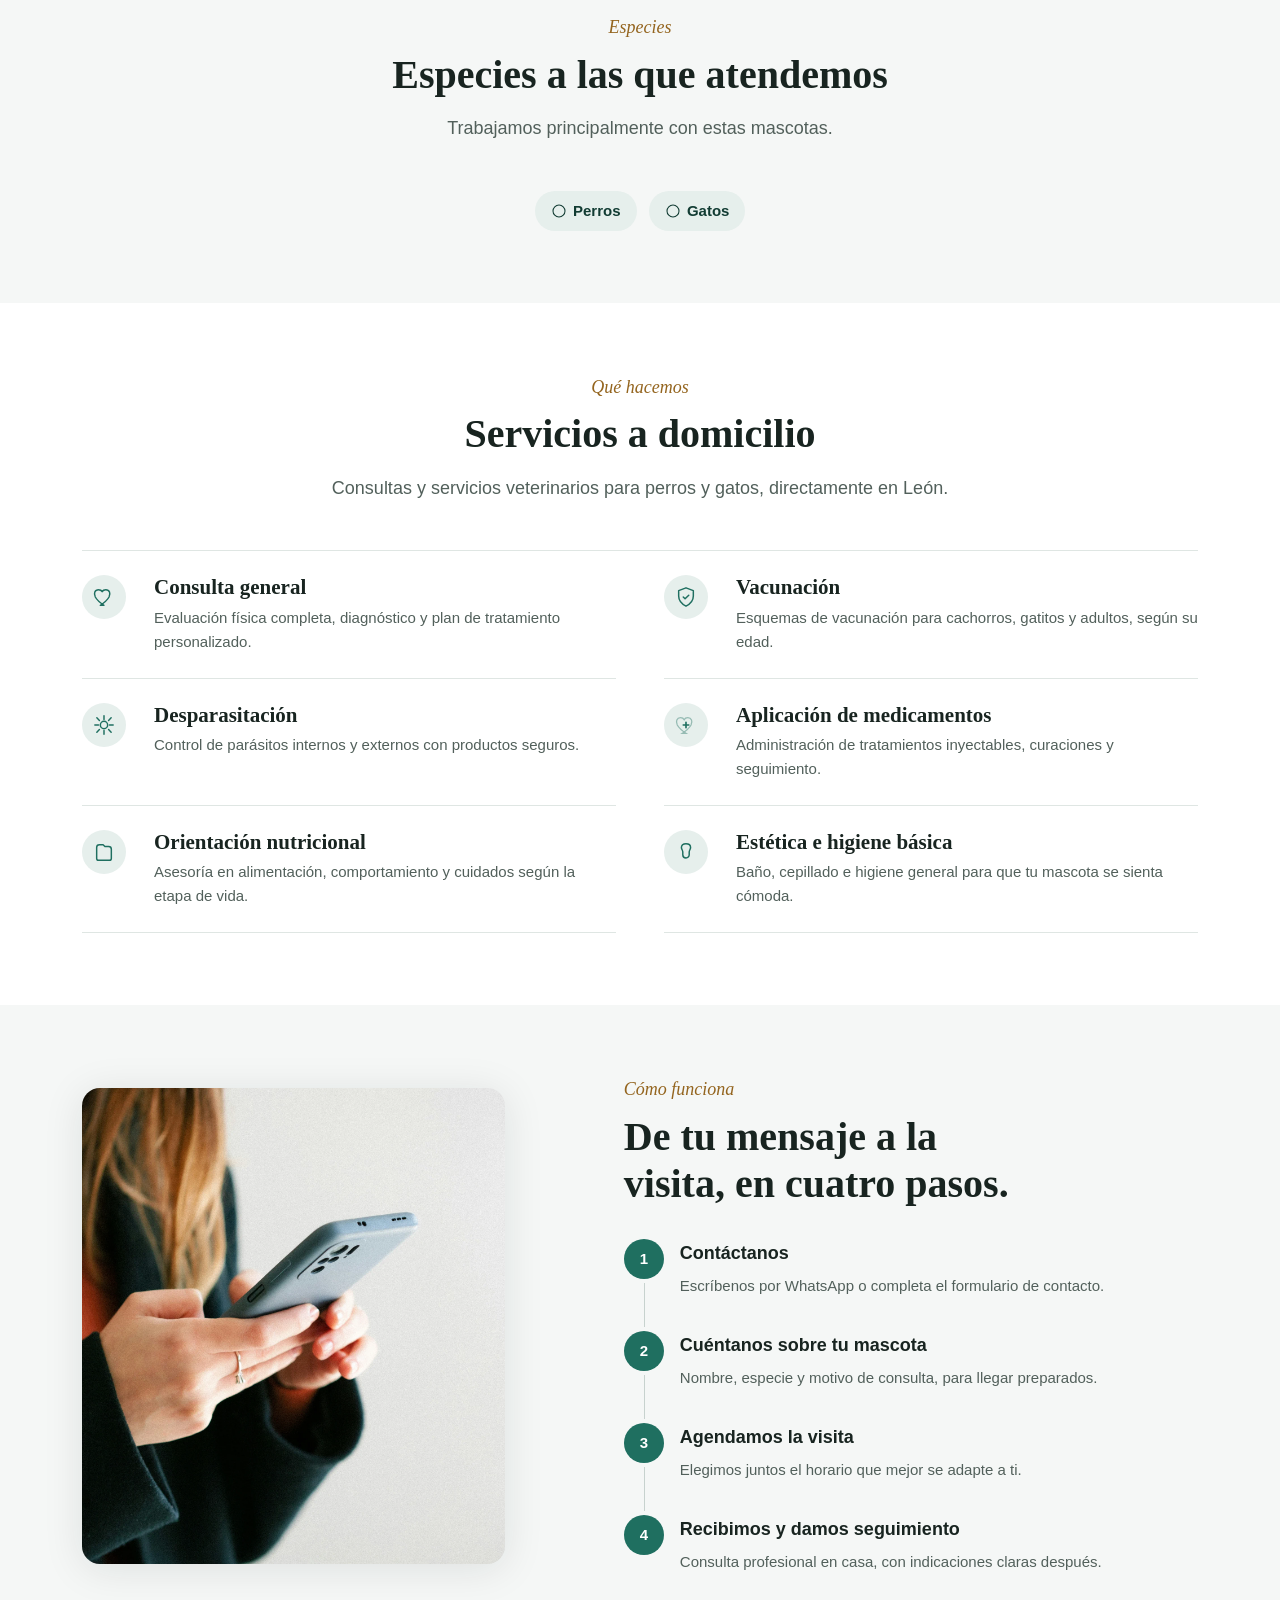
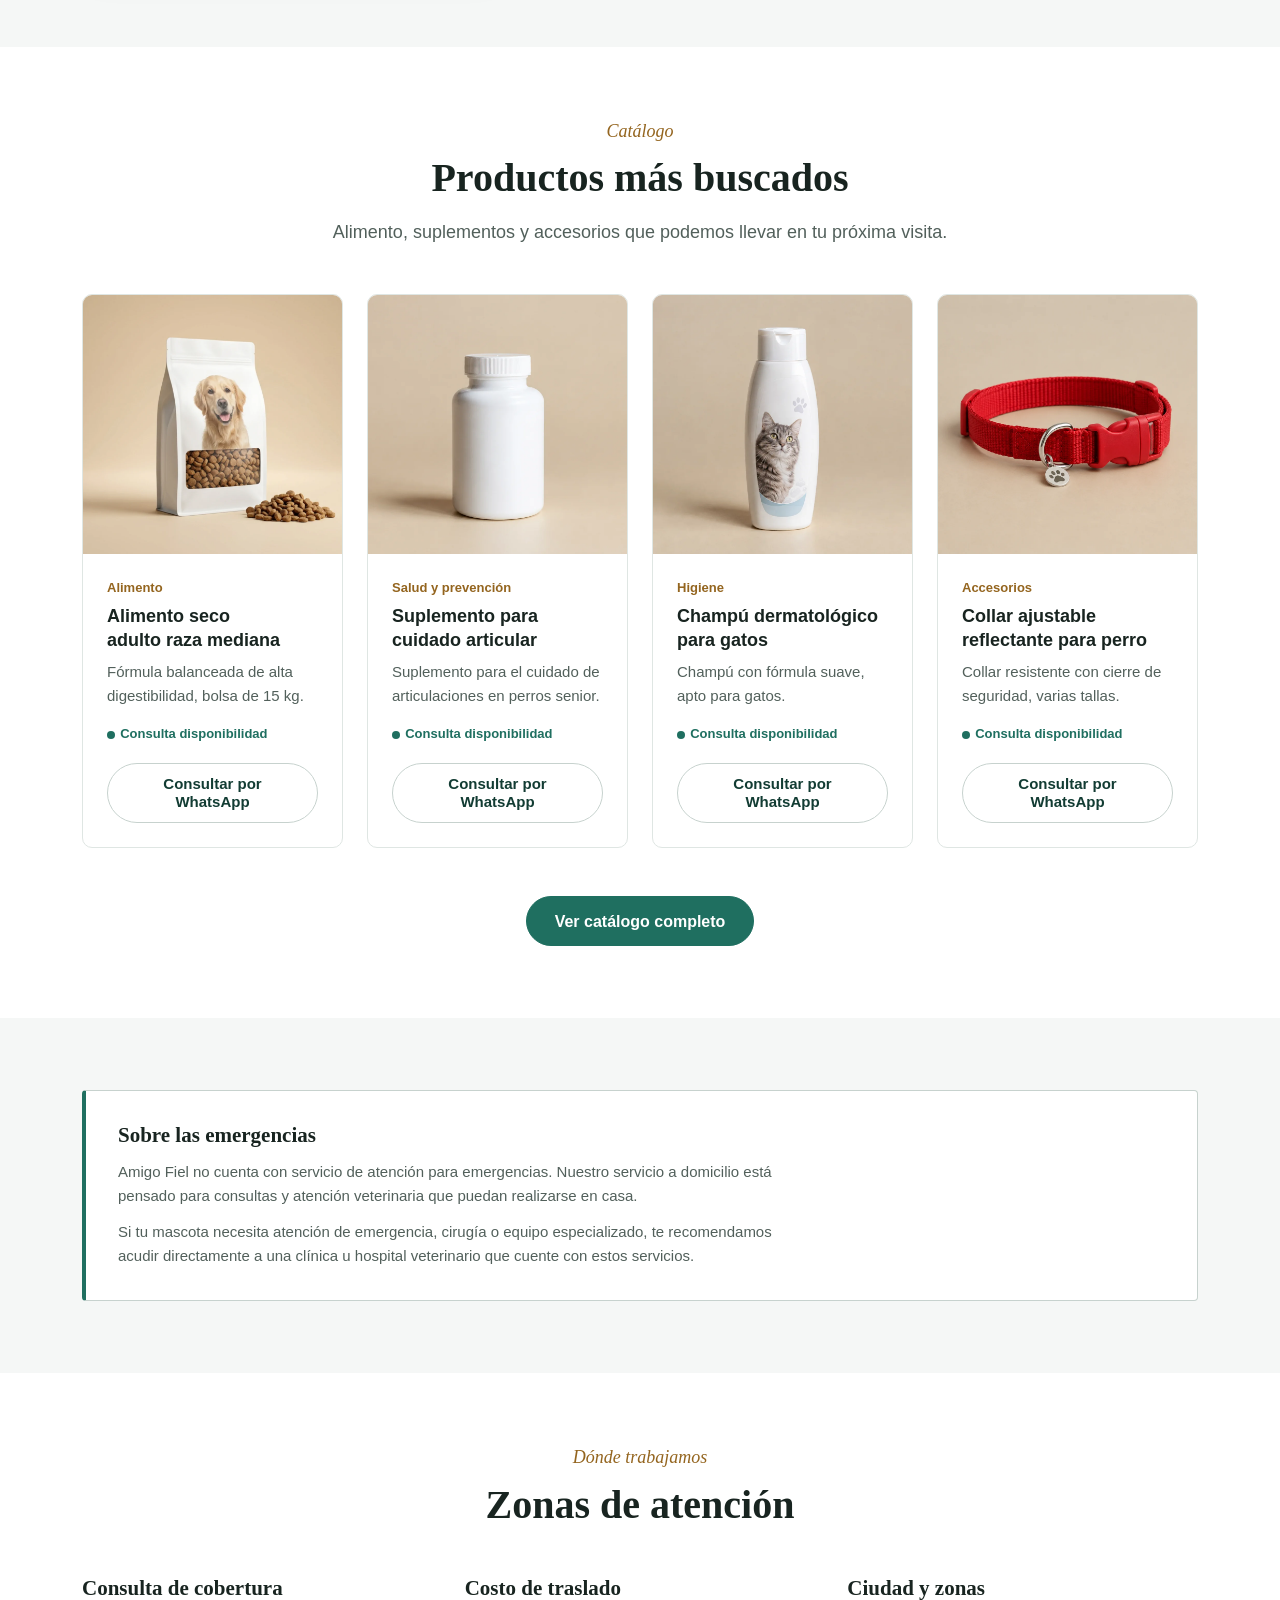
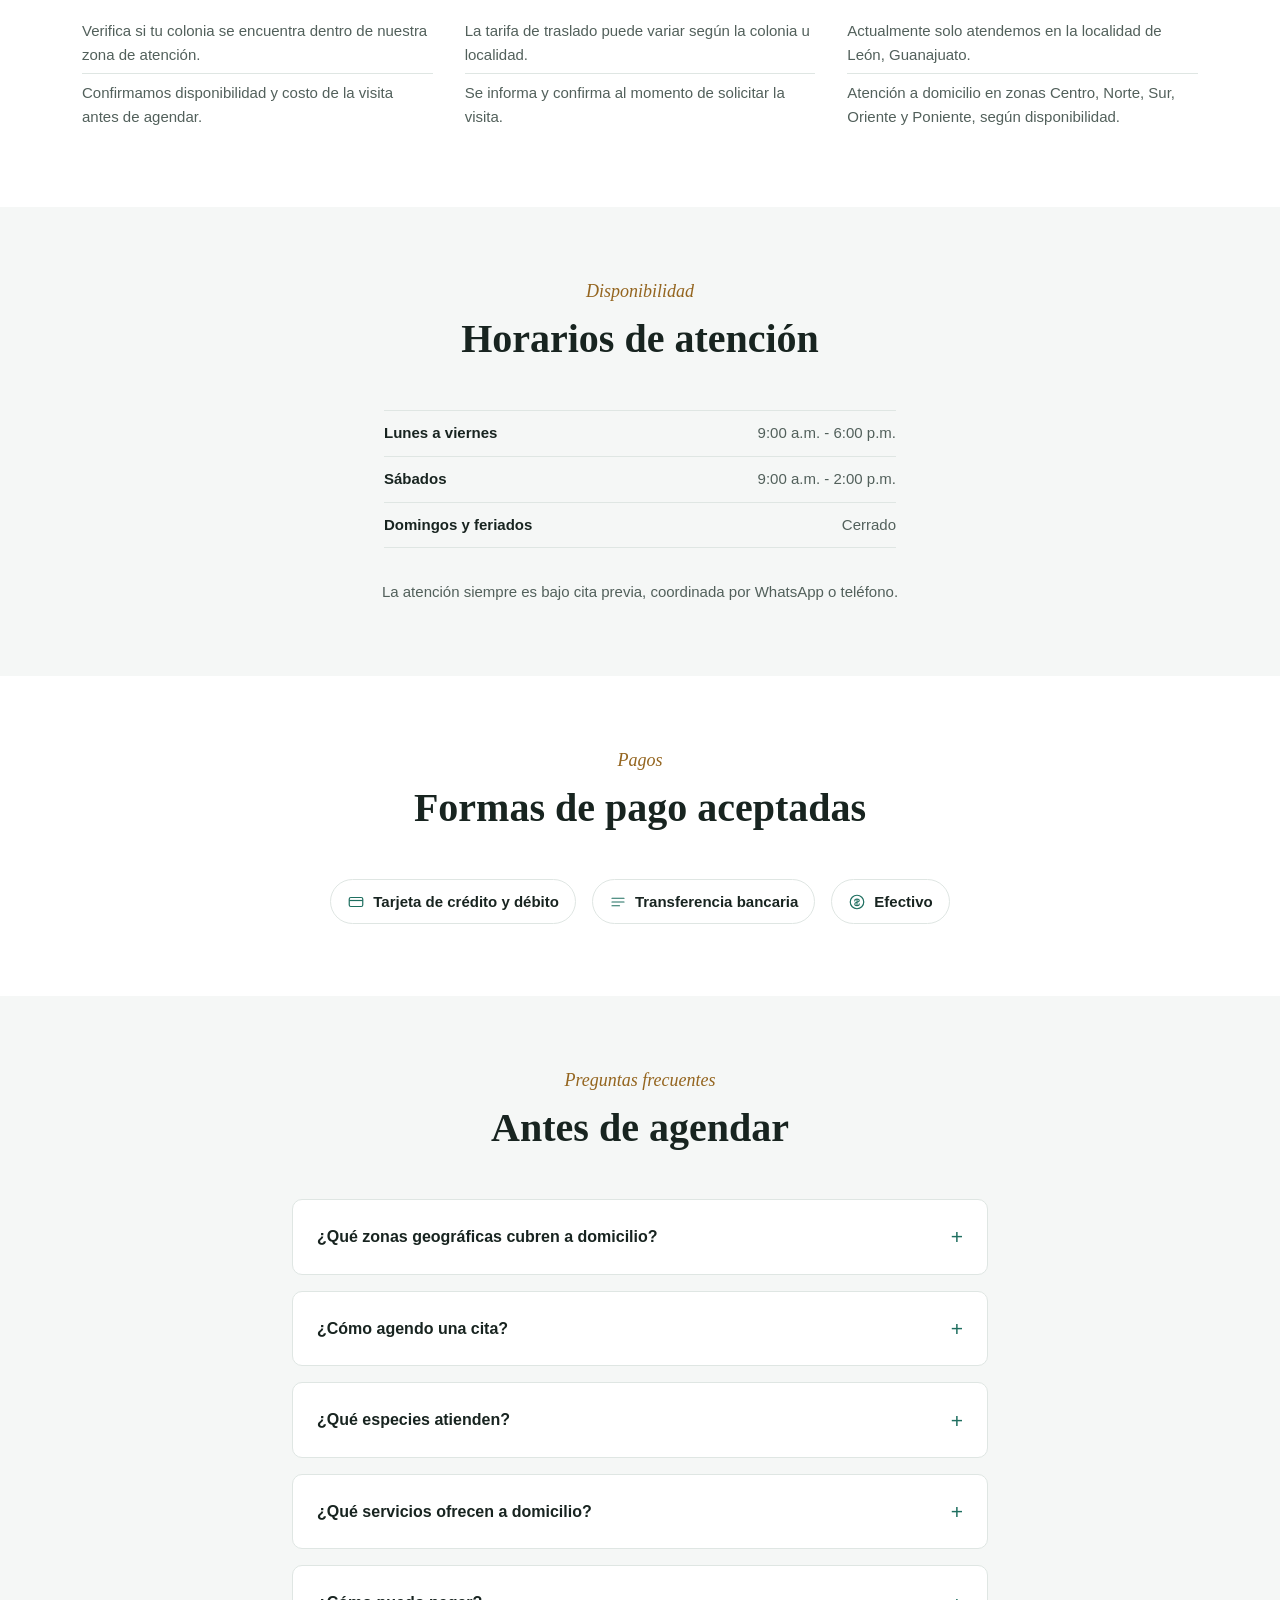
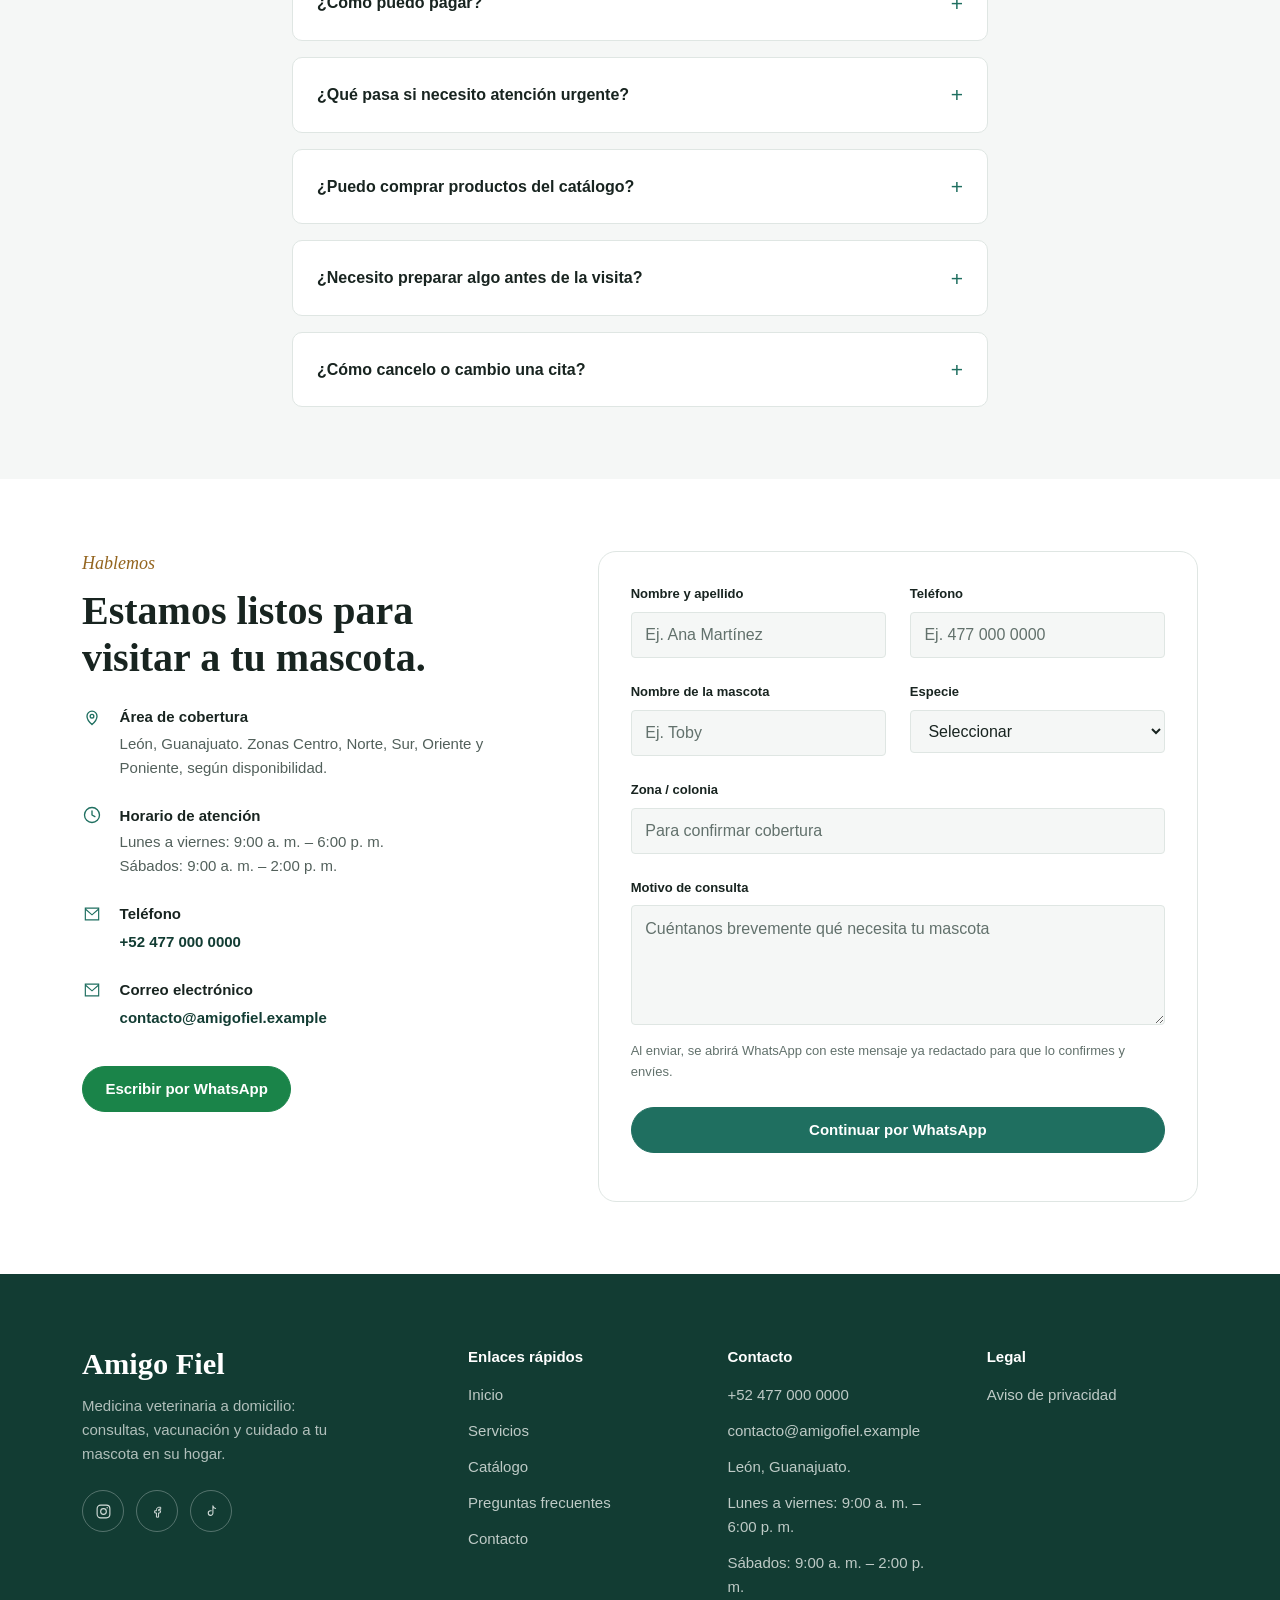
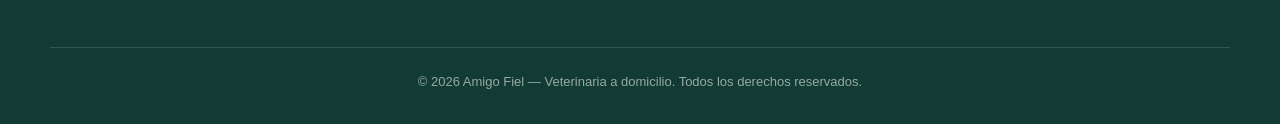
==== commit 97cb798e: "Refactor footer sections for better accessibility" ====
--- a/index.html
+++ b/index.html
@@ -1276,7 +1276,11 @@
           </ul>
         </nav>
 
-        <div class="footer-col" aria-labelledby="footer-contact-title">
+        <div
+          class="footer-col"
+          aria-labelledby="footer-contact-title"
+          role="region"
+        >
           <h2 id="footer-contact-title" class="footer-title">Contacto</h2>
           <address>
             <ul>
@@ -1293,7 +1297,11 @@
           </address>
         </div>
 
-        <div class="footer-col" aria-labelledby="footer-legal-title">
+        <div
+          class="footer-col"
+          aria-labelledby="footer-legal-title"
+          role="region"
+        >
           <h2 id="footer-legal-title" class="footer-title">Legal</h2>
           <ul>
             <li><a href="aviso-privacidad.html">Aviso de privacidad</a></li>
